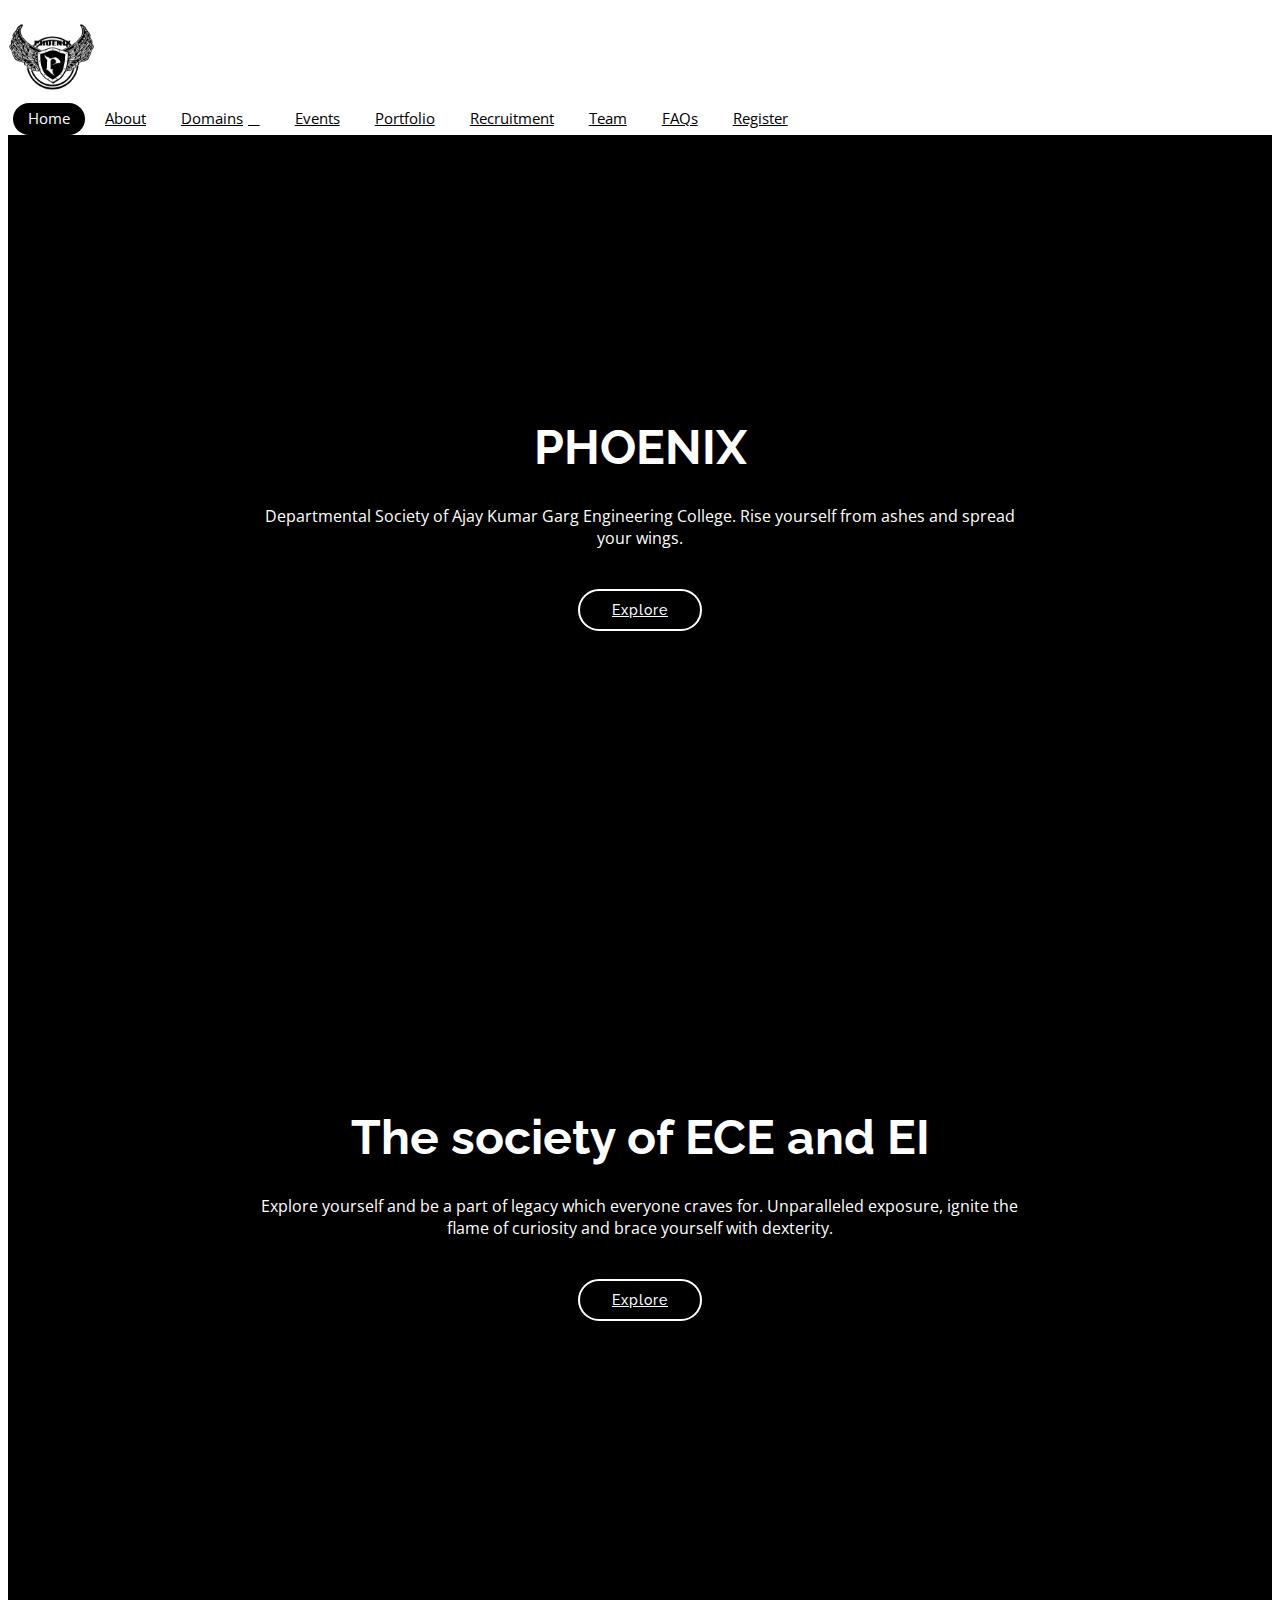
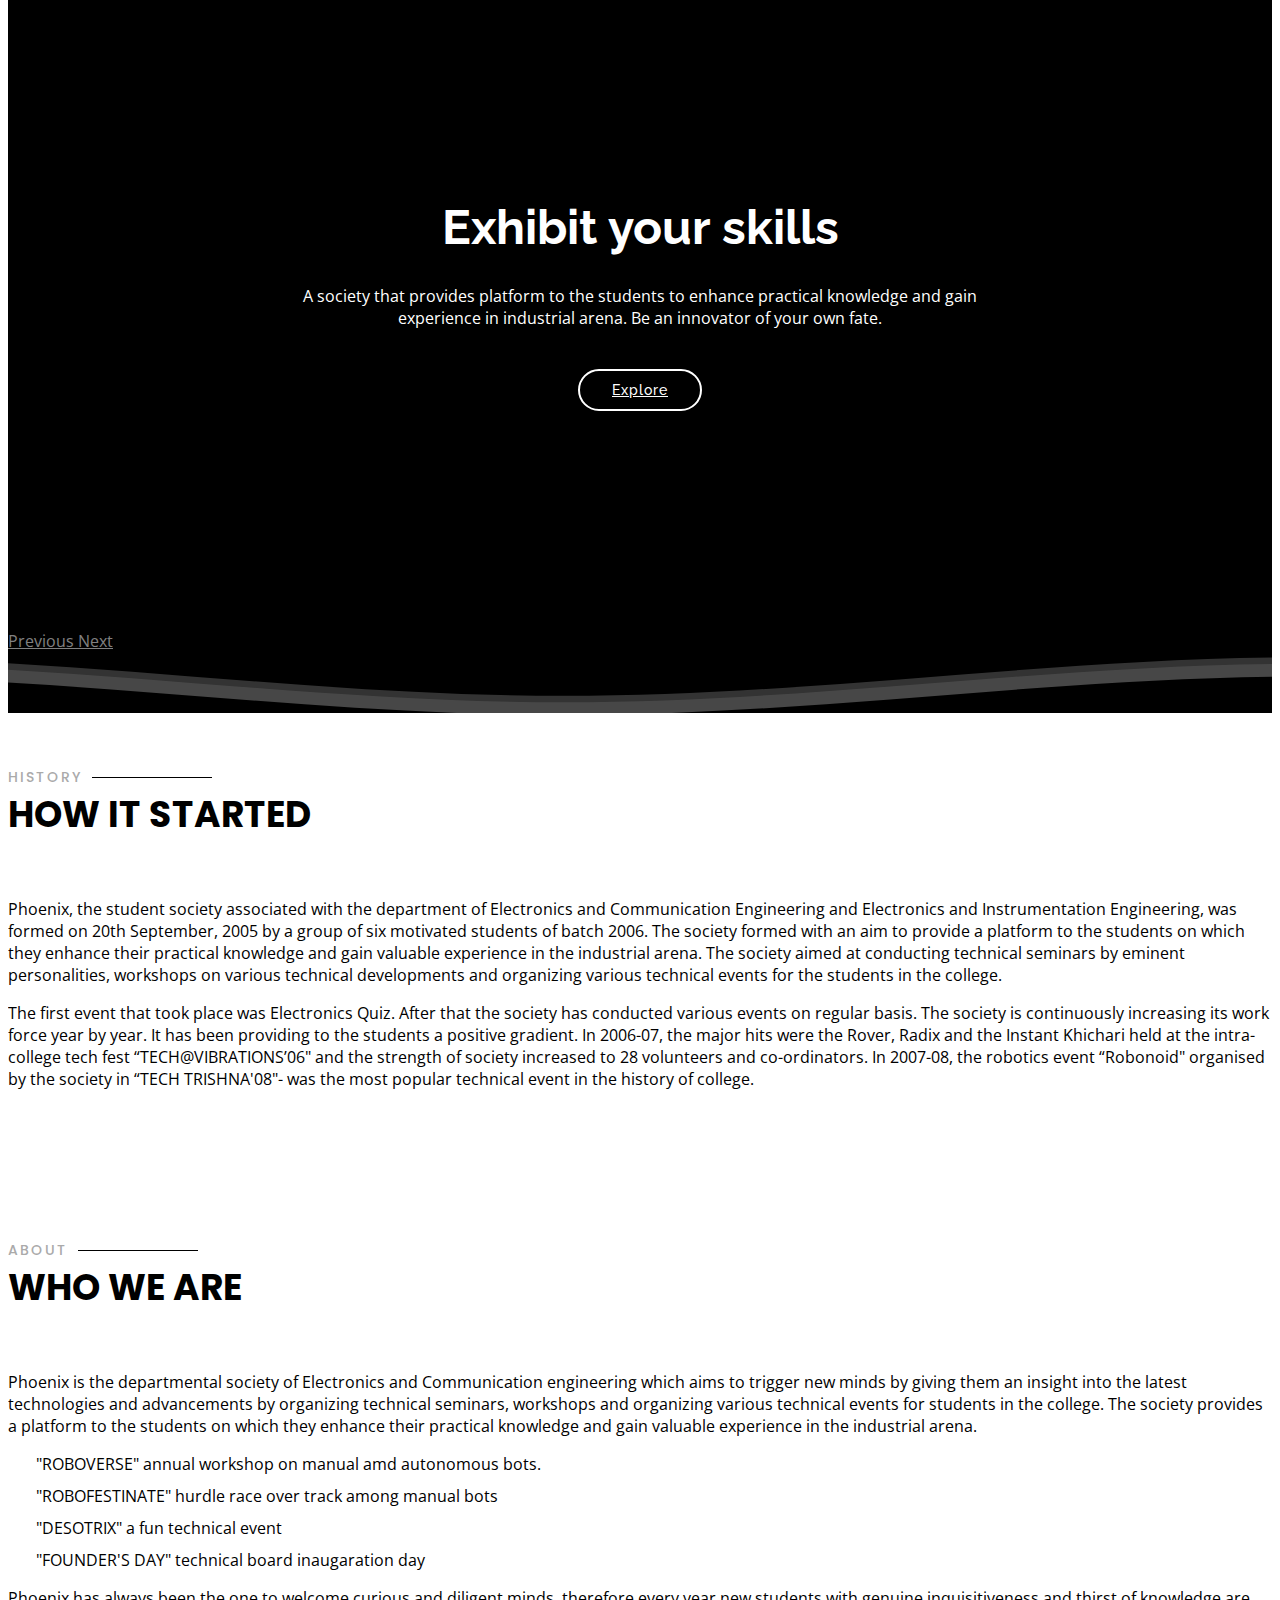
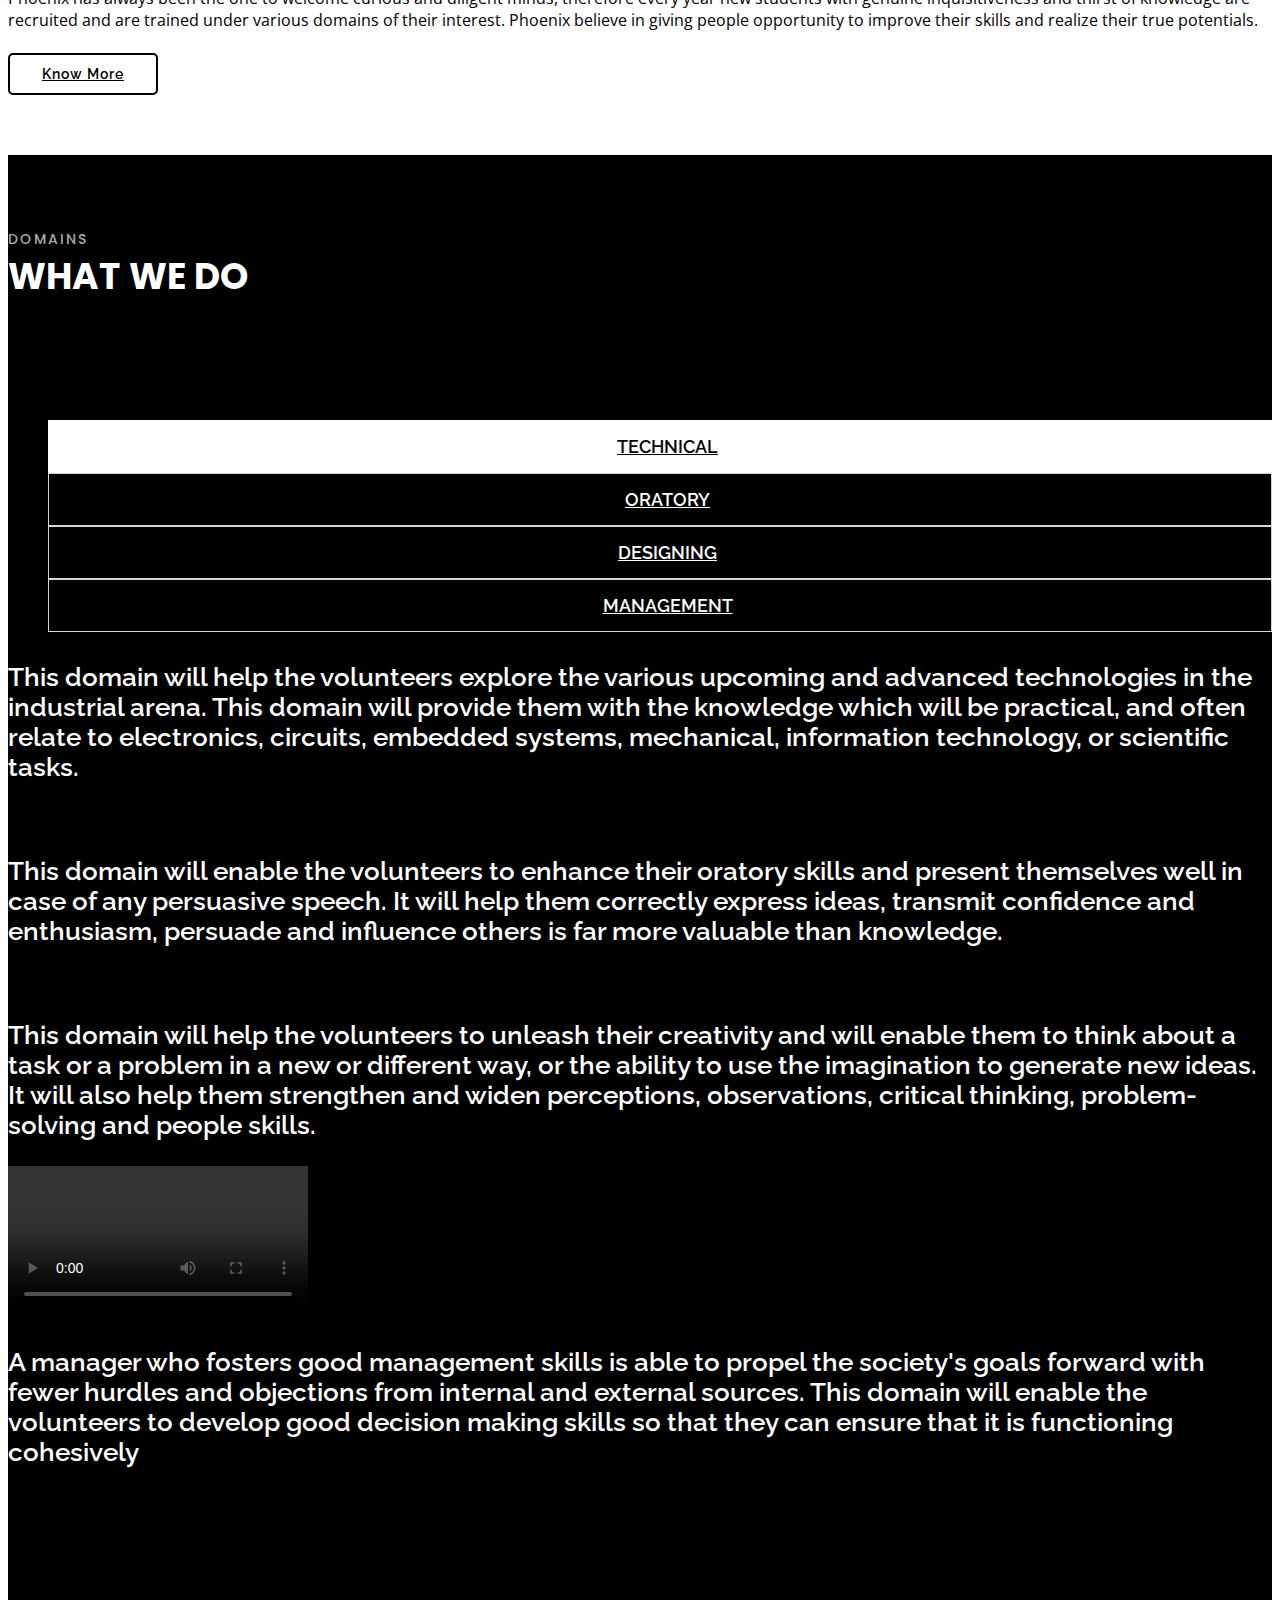
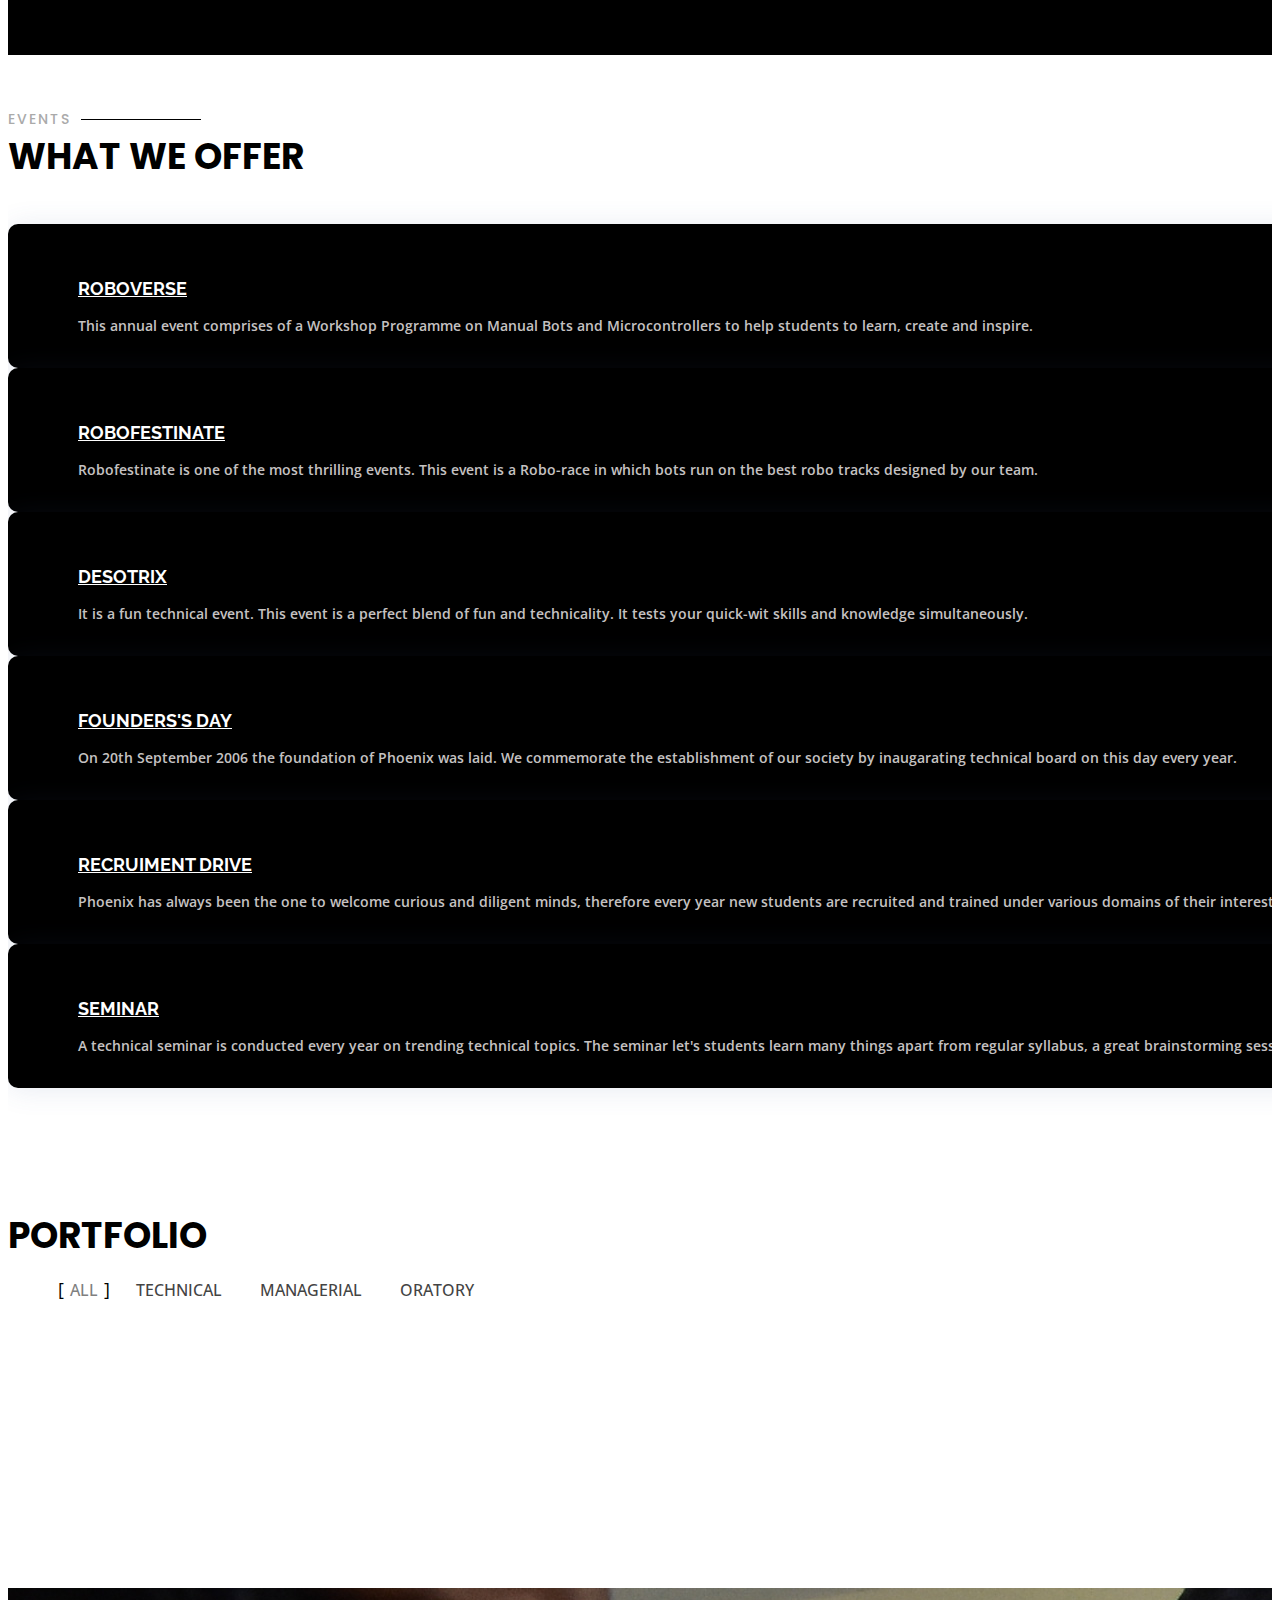
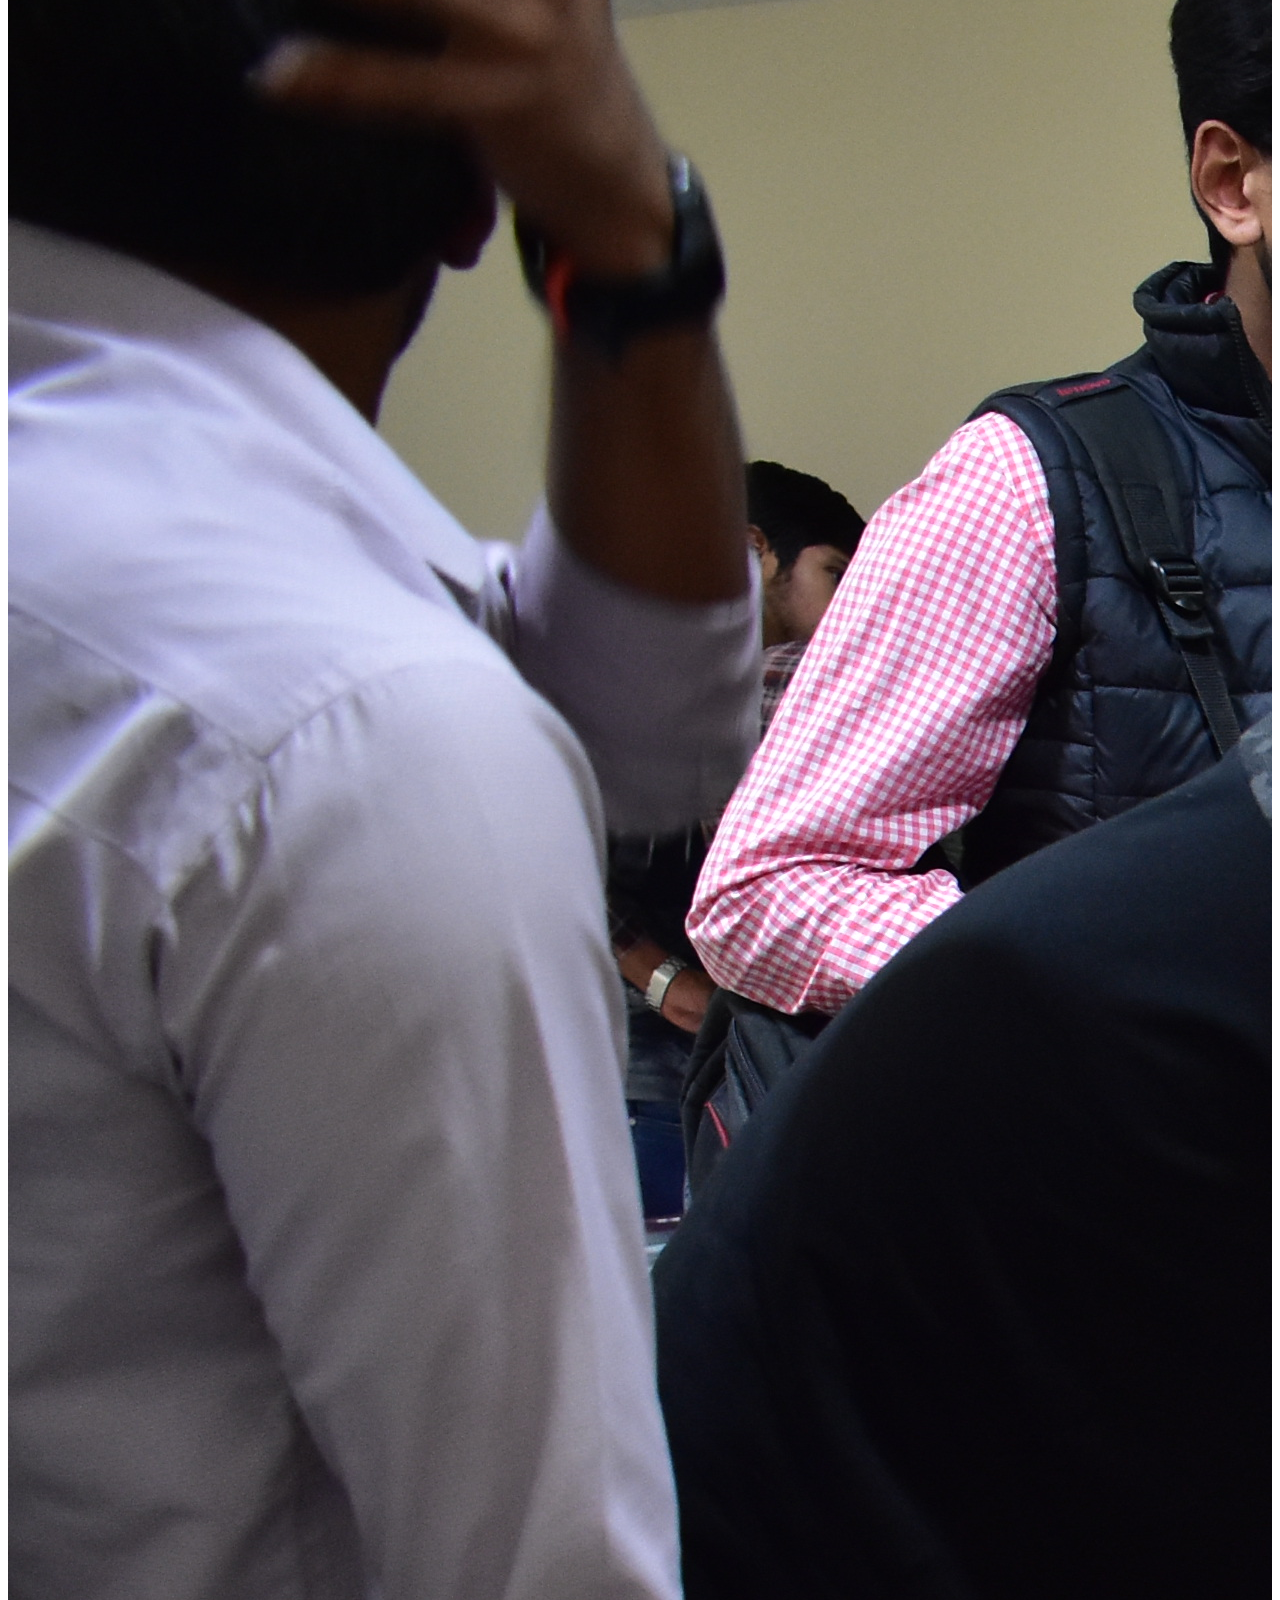
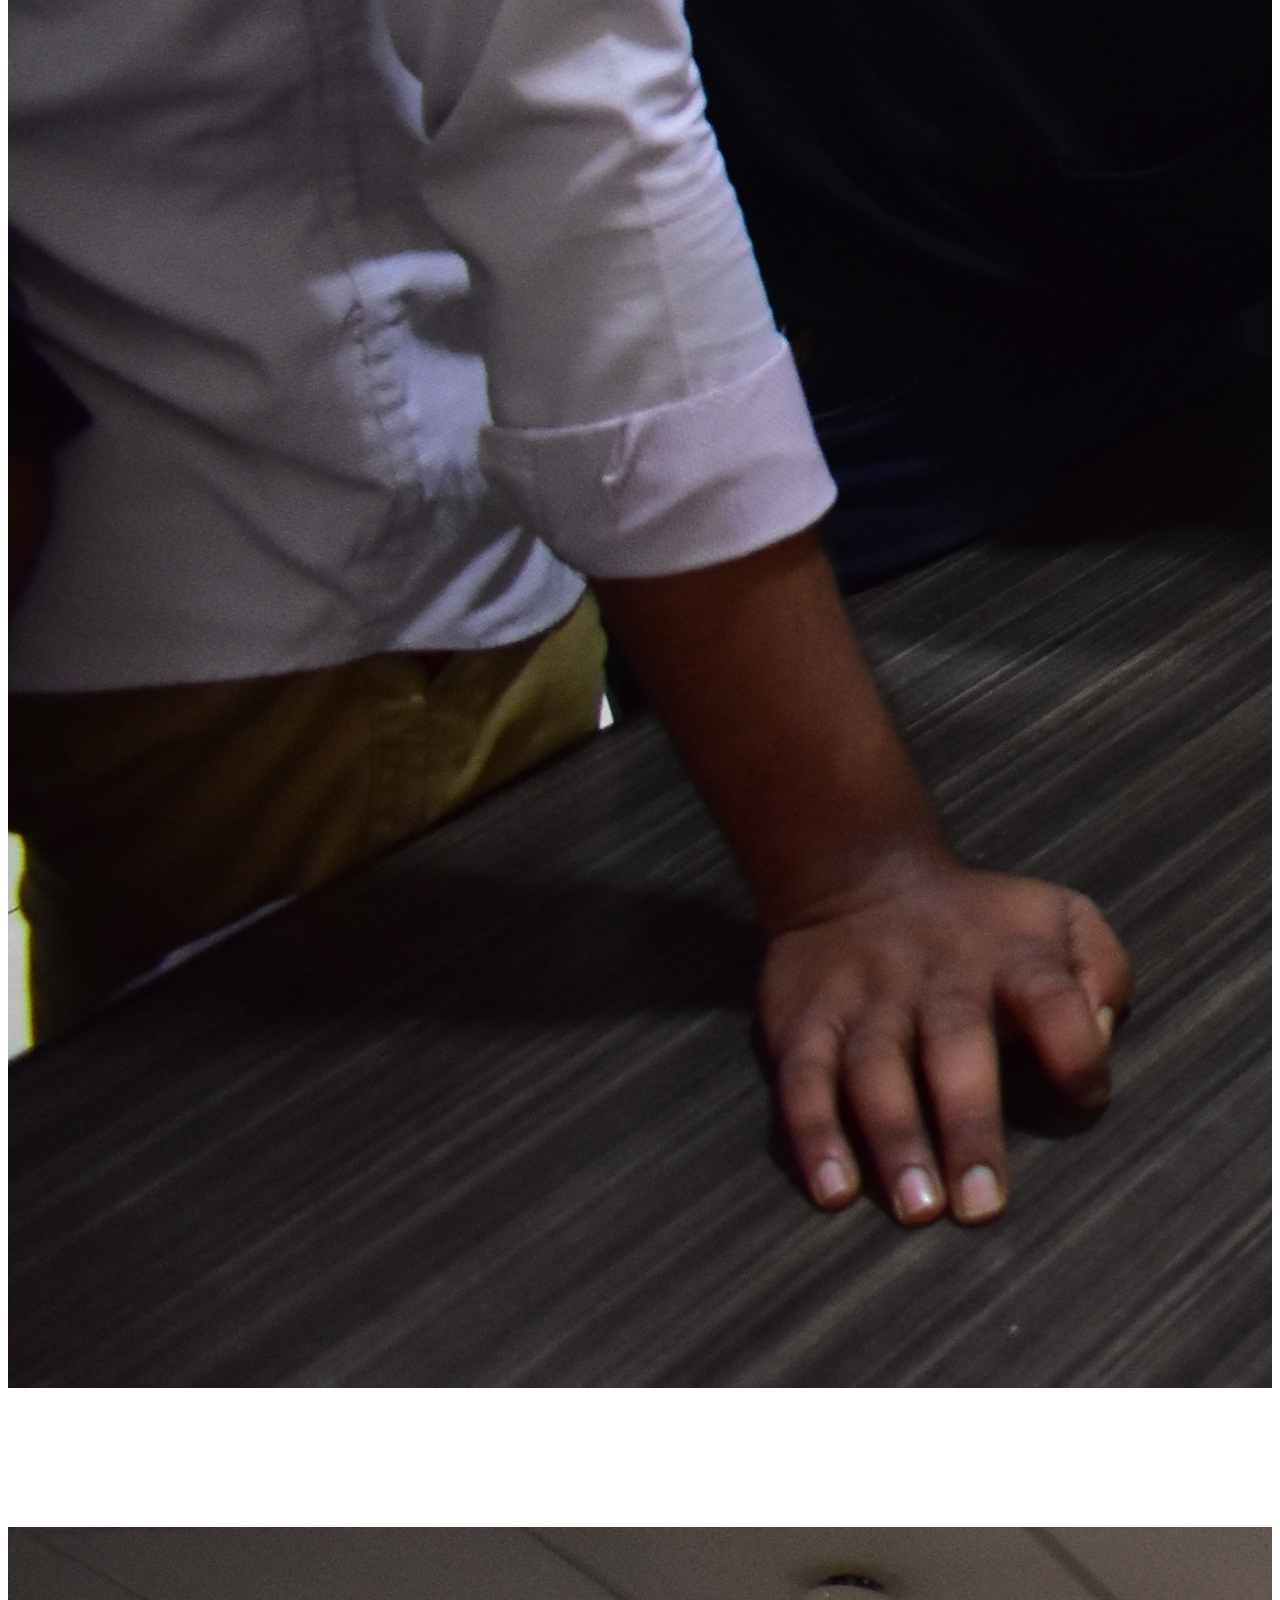
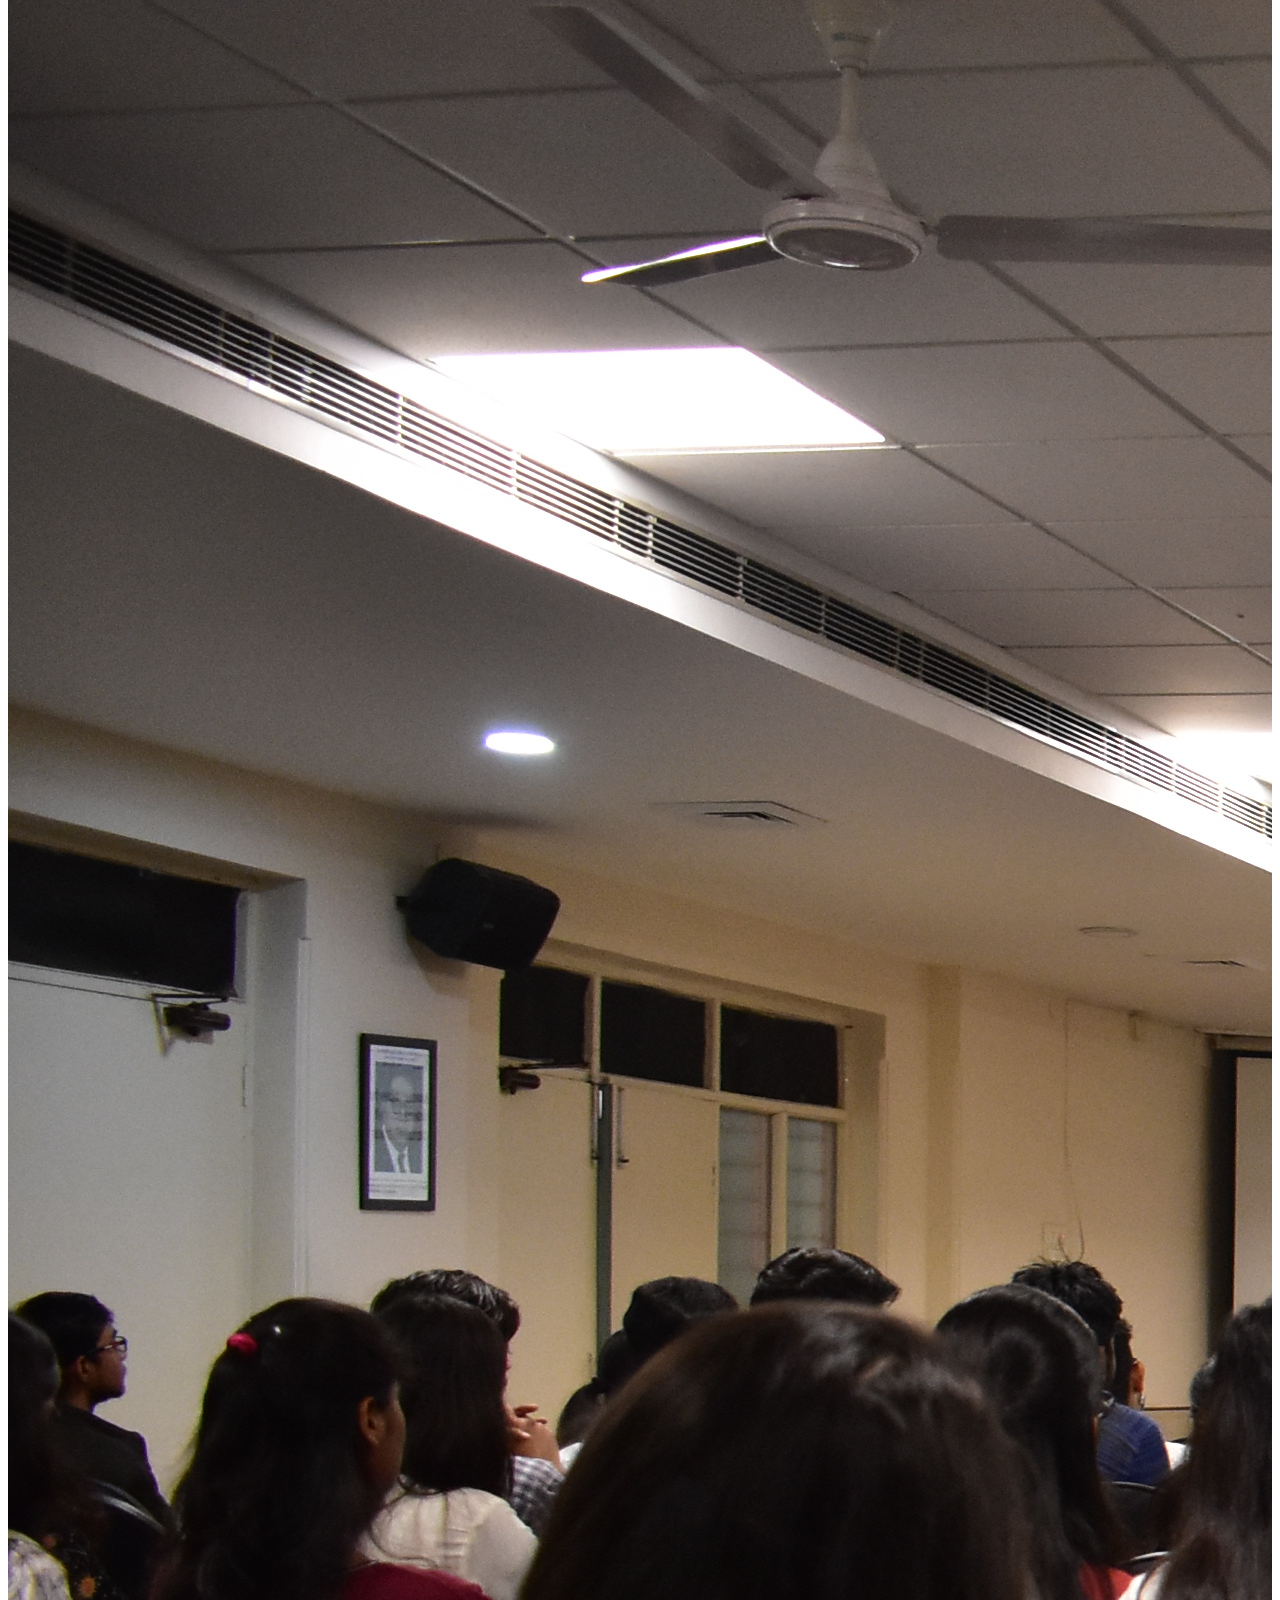
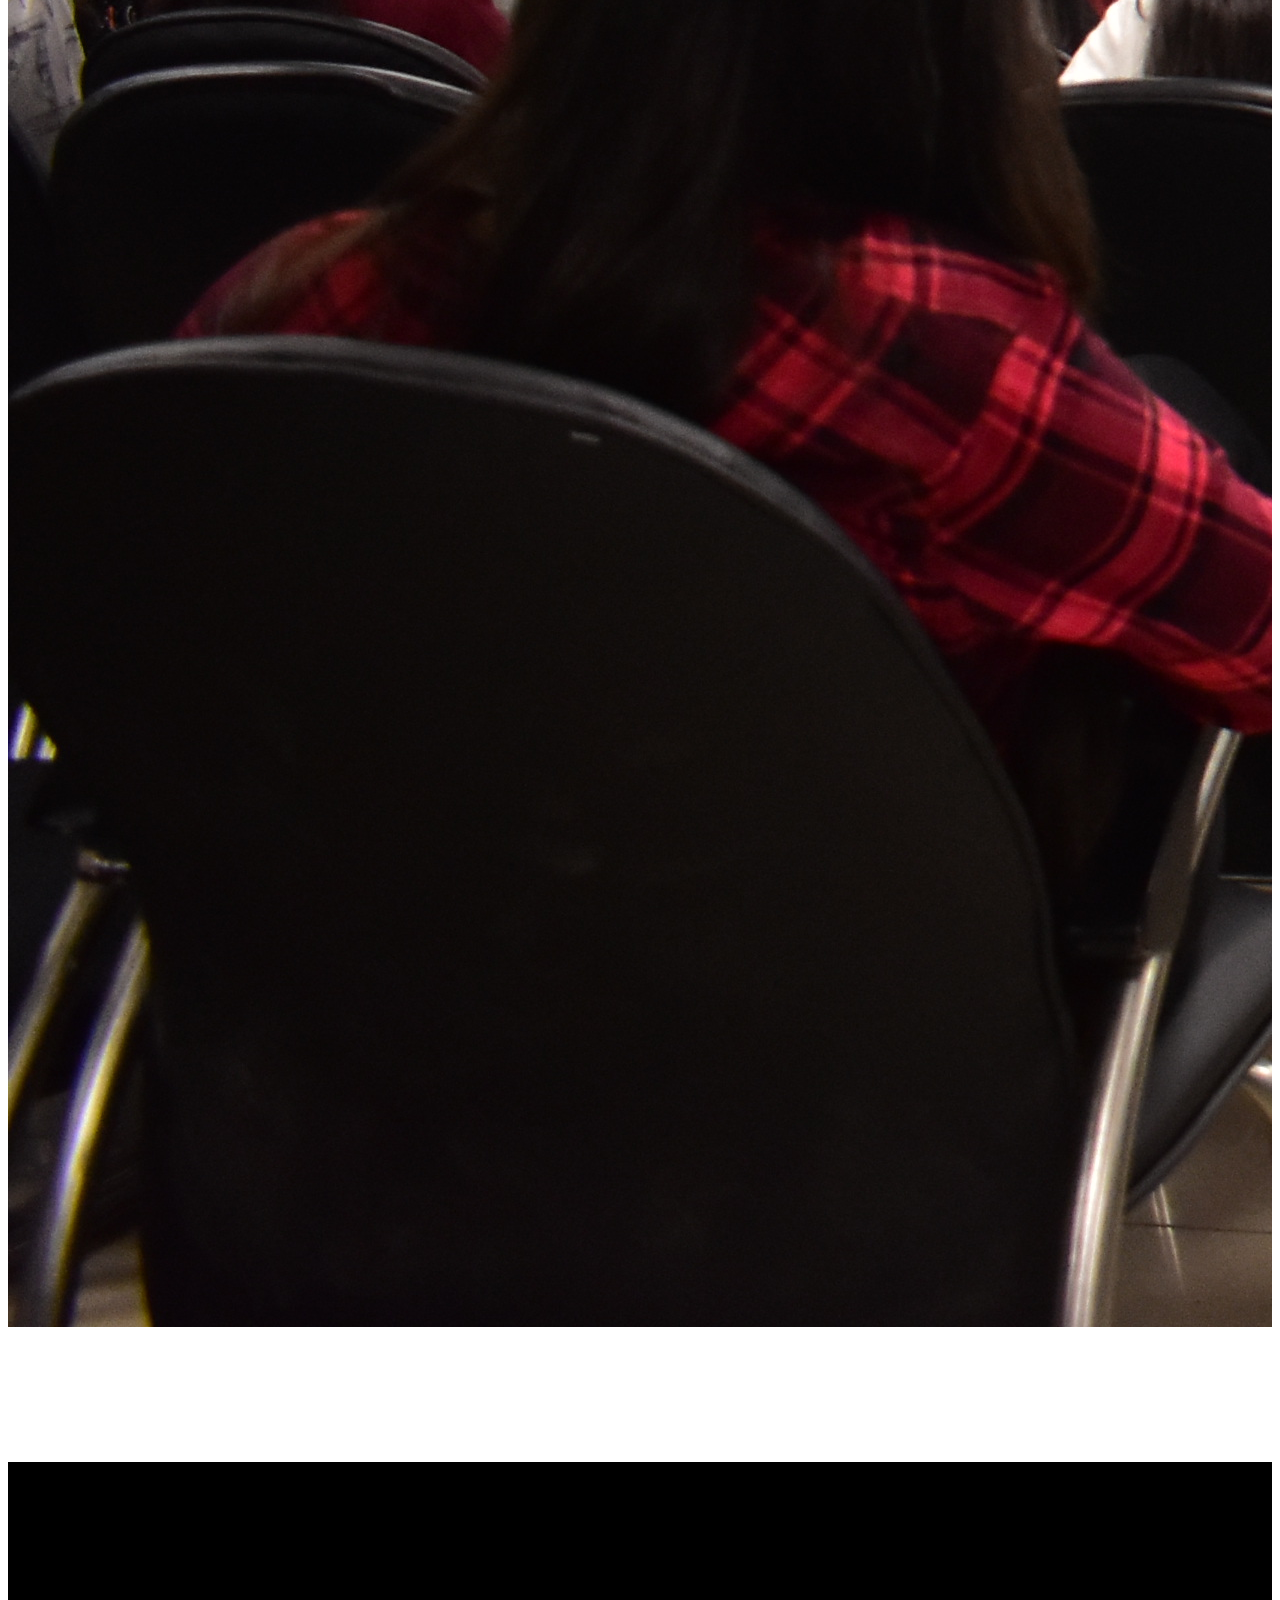
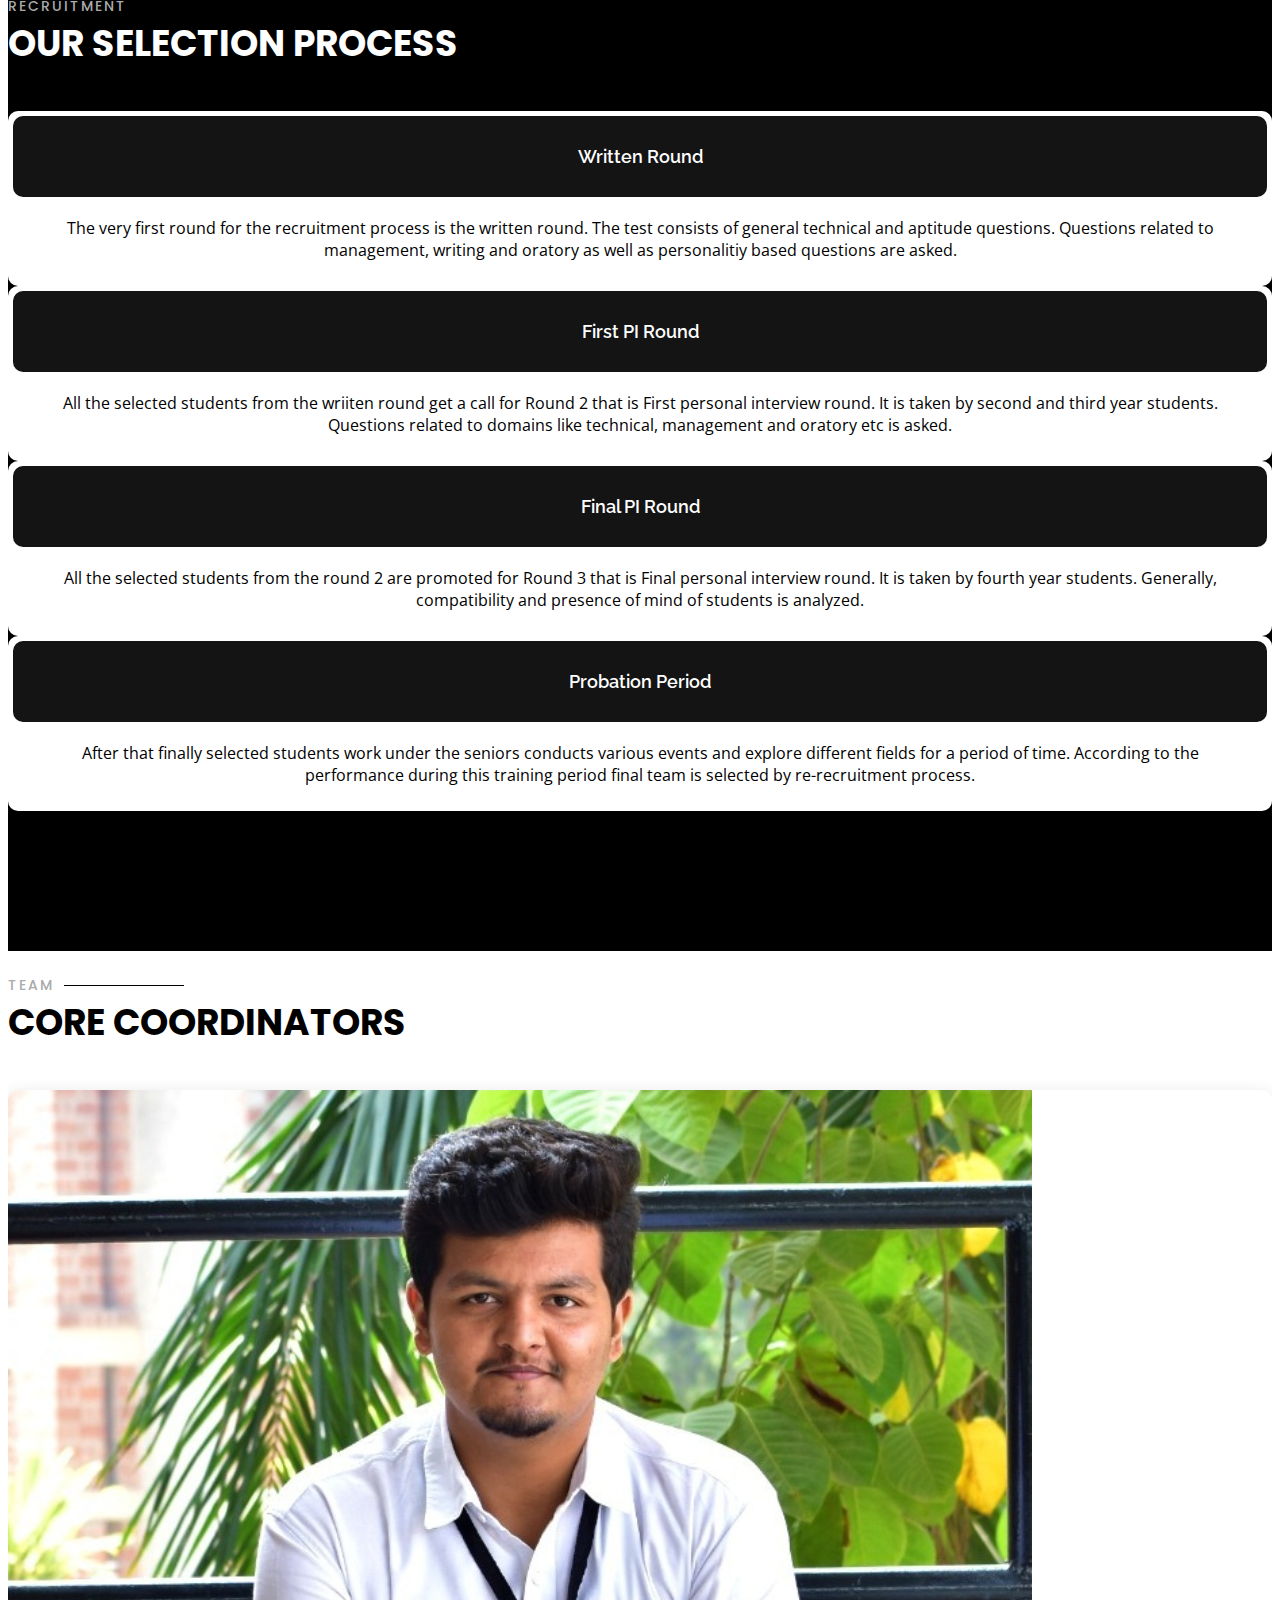
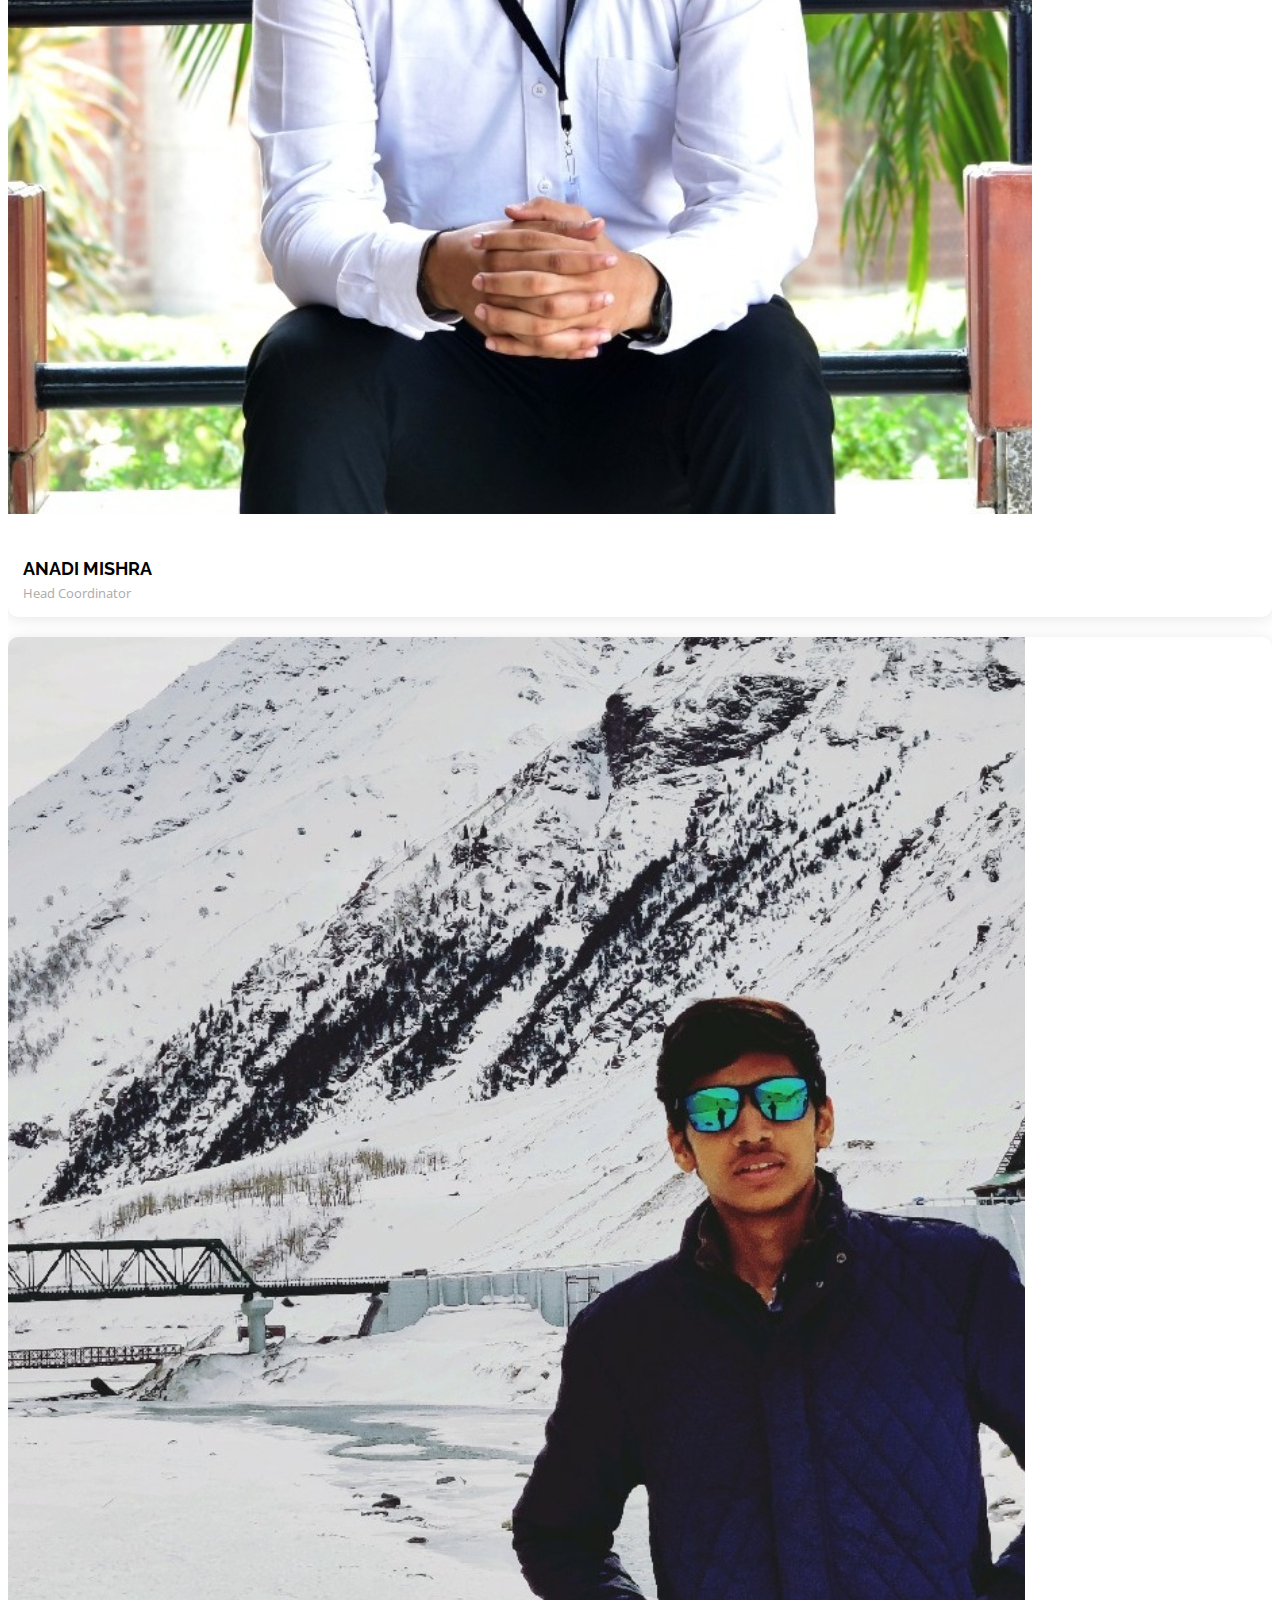
==== index.html @ b8bb4826 "form" ====
<!DOCTYPE html>
<html lang="en">

<head>
  <meta charset="utf-8">
  <meta content="width=device-width, initial-scale=1.0" name="viewport">

  <title>Phoenix</title>
  <meta content="" name="description">
  <meta content="" name="keywords">

  <!-- Favicons -->
  <link href="assets/img/phoenix black.png" rel="icon">
  

  <!-- Google Fonts -->
  <link href="https://fonts.googleapis.com/css?family=Open+Sans:300,300i,400,400i,600,600i,700,700i|Raleway:300,300i,400,400i,500,500i,600,600i,700,700i|Poppins:300,300i,400,400i,500,500i,600,600i,700,700i" rel="stylesheet">

  <!-- Vendor CSS Files -->
  <link href="assets/vendor/bootstrap/css/bootstrap.min.css" rel="stylesheet">
  <link href="assets/vendor/icofont/icofont.min.css" rel="stylesheet">
  <link href="assets/vendor/boxicons/css/boxicons.min.css" rel="stylesheet">
  <link href="assets/vendor/animate.css/animate.min.css" rel="stylesheet">
  <link href="assets/vendor/remixicon/remixicon.css" rel="stylesheet">
  <link href="assets/vendor/line-awesome/css/line-awesome.min.css" rel="stylesheet">
  <link href="assets/vendor/venobox/venobox.css" rel="stylesheet">
  <link href="assets/vendor/owl.carousel/assets/owl.carousel.min.css" rel="stylesheet">
  <link href="assets/vendor/aos/aos.css" rel="stylesheet">

  <!-- Template Main CSS File -->
  <link href="assets/css/style.css" rel="stylesheet">

</head>

<body>

  <!-- ======= Header ======= -->
  <header id="header" class="fixed-top d-flex align-items-center  header-transparent ">
    <div class="container d-flex align-items-center">
      
      <div class="logo mr-auto">
      
       
        
        <a href="index.html"><img src="assets/img/phoenix black.png" alt="" class="img-fluid"></a>
        
      </div>

      <div class="logo mr-auto">
      

        <!-- Uncomment below if you prefer to use an image logo -->
        
      </div>      

      <nav class="nav-menu d-none d-lg-block">
        
            <ul>
              <li class="active"><a href="index.html">Home</a></li>
              <li><a href="#about">About</a></li>
              <li class="drop-down"><a href="#domain">Domains</a>
                <ul>
                  <li><a href="#">Technical</a></li>
                  <li><a href="#">Oratory</a></li>
                  <li><a href="#">Creating and Designing</a></li>
                  <li><a href="#">Management</a></li>
                </ul>
              </li>
              <li><a href="#events">Events</a></li>
              <li><a href="#portfolio">Portfolio</a></li>
              <li><a href="#recruitment">Recruitment</a></li>
              <li><a href="#team">Team</a></li>
              <li><a href="#faq">FAQs</a></li>
              <li><a href="#register">Register</a></li>
    
            </ul>
<!-- .nav-menu -->

    </div>
  </header><!-- End Header -->

  <!-- ======= Hero Section ======= -->
  <section id="hero" class="d-flex flex-column justify-content-end align-items-center">
    <div id="heroCarousel" class="container carousel carousel-fade" data-ride="carousel">

      <!-- Slide 1 -->
      <div class="carousel-item active">
        <div class="carousel-container">
          <h2 class="animate__animated animate__fadeInDown">PHOENIX</h2>
          <p class="animate__animated fanimate__adeInUp">Departmental Society of Ajay Kumar Garg Engineering College. Rise yourself from ashes and spread your wings. </p>
          <a href="#about" class="btn-get-started animate__animated animate__fadeInUp scrollto">Explore</a>
        </div>
      </div>

      <!-- Slide 2 -->
      <div class="carousel-item">
        <div class="carousel-container">
          <h2 class="animate__animated animate__fadeInDown">The society of ECE and EI</h2>
          <p class="animate__animated animate__fadeInUp">Explore yourself and be a part of legacy which everyone craves for. Unparalleled exposure, ignite the flame of curiosity and brace yourself with dexterity.</p>
          <a href="#about" class="btn-get-started animate__animated animate__fadeInUp scrollto">Explore</a>
        </div>
      </div>

      <!-- Slide 3 -->
      <div class="carousel-item">
        <div class="carousel-container">
          <h2 class="animate__animated animate__fadeInDown">Exhibit your skills</h2>
          <p class="animate__animated animate__fadeInUp">A society that provides platform to the students to enhance practical knowledge and gain experience in industrial arena. Be an innovator of your own fate.</p>
          <a href="#about" class="btn-get-started animate__animated animate__fadeInUp scrollto">Explore</a>
        </div>
      </div>

      <a class="carousel-control-prev" href="#heroCarousel" role="button" data-slide="prev">
        <span class="carousel-control-prev-icon bx bx-chevron-left" aria-hidden="true"></span>
        <span class="sr-only">Previous</span>
      </a>

      <a class="carousel-control-next" href="#heroCarousel" role="button" data-slide="next">
        <span class="carousel-control-next-icon bx bx-chevron-right" aria-hidden="true"></span>
        <span class="sr-only">Next</span>
      </a>

    </div>

    <svg class="hero-waves" xmlns="http://www.w3.org/2000/svg" xmlns:xlink="http://www.w3.org/1999/xlink" viewBox="0 24 150 28 " preserveAspectRatio="none">
      <defs>
        <path id="wave-path" d="M-160 44c30 0 58-18 88-18s 58 18 88 18 58-18 88-18 58 18 88 18 v44h-352z">
      </defs>
      <g class="wave1">
        <use xlink:href="#wave-path" x="50" y="3" fill="rgba(255,255,255, .1)">
      </g>
      <g class="wave2">
        <use xlink:href="#wave-path" x="50" y="0" fill="rgba(255,255,255, .2)">
      </g>
      <g class="wave3">
        <use xlink:href="#wave-path" x="50" y="9" fill="#000">
      </g>
    </svg>

  </section><!-- End Hero -->

  <main id="main">

  <!--History Section-->
    <section id="history" class="history">
      <div class="container">

        <div class="section-title" data-aos="zoom-out">
          <h2>HISTORY</h2>
          <p>How it started</p>
        </div>

        <div class="row content" data-aos="fade-up">
          <div class="col-lg-6">
            <p>
              Phoenix, the student society associated with the department of Electronics and Communication Engineering and Electronics and Instrumentation Engineering, was formed on 20th September, 2005 by a group of six motivated students of batch 2006.
               The society formed with an aim to provide a platform to the students on which they enhance their practical knowledge and gain valuable experience in the industrial arena. The society aimed at conducting technical seminars by eminent personalities, workshops on various technical developments and organizing various technical events for the students in the college.
            </p>
           
          </div>
          <div class="col-lg-6 pt-4 pt-lg-0">
            <p>
              The first event that took place was Electronics Quiz. After that the society has conducted various events on regular basis. The society is continuously increasing its work force year by year.
               It has been providing to the students a positive gradient.
              In 2006-07, the major hits were the Rover, Radix and the Instant Khichari held at the intra-college tech fest “TECH@VIBRATIONS’06" and the strength of society increased to 28 volunteers and co-ordinators. 
              In 2007-08, the robotics event “Robonoid" organised by the society in “TECH TRISHNA'08"- was the most popular technical event in the history of college.
            </p>
          </div>
        </div>

      </div>
    </section><!-- End History Section -->





    <!-- ======= About Section ======= -->
    <section id="about" class="about">
      <div class="container">

        <div class="section-title" data-aos="zoom-out">
          <h2>ABOUT</h2>
          <p>Who we are</p>
        </div>

        <div class="row content" data-aos="fade-up">
          <div class="col-lg-6">
            <p>
              Phoenix is the departmental society of Electronics and Communication engineering which aims to trigger new minds by giving them an insight into the latest technologies and advancements
               by organizing technical seminars, workshops and organizing various technical events for students in the college.
               The society provides a platform to the students on which they enhance their practical knowledge and gain valuable experience in the industrial arena.
            </p>
            <ul>
              <li><i class="ri-check-double-line"></i>"ROBOVERSE" annual workshop on manual amd autonomous bots.</li>
              <li><i class="ri-check-double-line"></i> "ROBOFESTINATE" hurdle race over track among manual bots</li>
              <li><i class="ri-check-double-line"></i> "DESOTRIX" a fun technical event </li>
              <li><i class="ri-check-double-line"></i> "FOUNDER'S DAY" technical board inaugaration day</li>
            </ul>
          </div>
          <div class="col-lg-6 pt-4 pt-lg-0">
            <p>
              Phoenix has always been the one to welcome curious and diligent minds, therefore every year new students with genuine inquisitiveness and thirst of knowledge are recruited and are trained under various domains of their interest. 
              Phoenix believe in giving people opportunity to improve their skills and realize their true potentials.
            </p>
            <a href="#portfolio" class="btn-learn-more animate__animated animate__fadeInUp scrollto">Know More</a>
            
          </div>
        </div>

      </div>
    </section><!-- End About Section -->



    <!-- ======= Cta Section ======= -->
    <section id="cta" class="cta">
      <div class="container">
        <div class="section-title" data-aos="zoom-out">
          <h2>DOMAINS</h2>
          <p>What we do</p>
        </div>

        <div class="row" data-aos="zoom-out">
          
          <!--start domain section-->
        <section id="domain" class="domain">
          <div class="container">
    
            <ul class="nav nav-tabs row d-flex">
              <li class="nav-item col-3" data-aos="zoom-in">
                <a class="nav-link active show" data-toggle="tab" href="#tab-1">
                  <i class="ri-codepen-line"></i>
                  <h4 class="d-none d-lg-block">TECHNICAL</h4>
                </a>
              </li>
              <li class="nav-item col-3" data-aos="zoom-in" data-aos-delay="100">
                <a class="nav-link" data-toggle="tab" href="#tab-2">
                  <i class="ri-volume-up-line"></i>
                  <h4 class="d-none d-lg-block">ORATORY</h4>
                </a>
              </li>
              <li class="nav-item col-3" data-aos="zoom-in" data-aos-delay="200">
                <a class="nav-link" data-toggle="tab" href="#tab-3">
                  <i class="ri-artboard-line"></i>
                  <h4 class="d-none d-lg-block">DESIGNING</h4>
                </a>
              </li>
              <li class="nav-item col-3" data-aos="zoom-in" data-aos-delay="300">
                <a class="nav-link" data-toggle="tab" href="#tab-4">
                  <i class="ri-organization-chart"></i>
                  <h4  class="d-none d-lg-block">MANAGEMENT</h4>
                </a>
              </li>
            </ul>
    
            <div class="tab-content" data-aos="fade-up">
              <div class="tab-pane active show" id="tab-1">
                <div class="row">
                  <div class="col-lg-6 order-2 order-lg-1 mt-3 mt-lg-0">
                    <h3>This domain will help the volunteers explore the various upcoming and advanced technologies in the industrial arena.
                      This domain will provide them with the knowledge which will be practical, and often relate to electronics, circuits, embedded systems, mechanical, information technology, or scientific tasks. </h3>
                  
                  </div>
                  <div class="col-lg-6 order-1 order-lg-2 text-center">
                    <img src="assets/img/robofest1 - Copy.JPG" alt="" class="img-fluid">
                  </div>
                </div>
              </div>
              <div class="tab-pane" id="tab-2">
                <div class="row">
                  <div class="col-lg-6 order-2 order-lg-1 mt-3 mt-lg-0">
                    <h3>This domain will enable the volunteers to enhance their oratory skills and present themselves well in case of any persuasive speech. It will help them correctly express ideas, transmit confidence and enthusiasm, persuade and influence others is far more valuable than knowledge.
                    </h3>
                    
                  </div>
                  <div class="col-lg-6 order-1 order-lg-2 text-center">
                    <img src="assets/img/scrolls3 - Copy.JPG" alt="" class="img-fluid">
                  </div>
                </div>
              </div>
              <div class="tab-pane" id="tab-3">
                <div class="row">
                  <div class="col-lg-6 order-2 order-lg-1 mt-3 mt-lg-0">
                    <h3>This domain will help the volunteers to unleash their creativity and will enable them to think about a task or a problem in a new or different way, or the ability to use the imagination to generate new ideas. It will also help them strengthen and widen perceptions, observations, critical thinking, problem-solving and people skills.</h3>
                  
                  </div>
                  <div class="col-lg-6 order-1 order-lg-2 text-center">
                    <video src="assets/img/Logo.mp4" alt="" class="img-fluid" controls autoplay="true" loop>
                  </div>
                </div>
              </div>
              <div class="tab-pane" id="tab-4">
                <div class="row">
                  <div class="col-lg-6 order-2 order-lg-1 mt-3 mt-lg-0">
                    <h3>A manager who fosters good management skills is able to propel the society's goals forward with fewer hurdles and objections from internal and external sources. This domain will enable the volunteers to develop good decision making skills so that they can ensure that it is functioning cohesively</h3>
                    
                  </div>
                  <div class="col-lg-6 order-1 order-lg-2 text-center">
                    <img src="assets/img/Desotrix3.JPG" alt="" class="img-fluid">
                  </div>
                </div>
              </div>
            </div>
    
          </div>
        </section><!-- End Domains Section -->
        </div>

      </div>
    </section><!-- End Cta Section -->

    <!-- ======= Events Section ======= -->
    <section id="events" class="events">
      <div class="container">

        <div class="section-title" data-aos="zoom-out">
          <h2>Events</h2>
          <p>What we OFFER</p>
        </div>

        <div class="row">
          <div class="col-lg-4 col-md-6">
            <div class="icon-box" data-aos="zoom-in-left">
              <div class="icon"></div>
                
              <h4 class="title"><a href="">ROBOVERSE</a></h4>
              <p class="description">This annual event comprises of a Workshop Programme on Manual Bots and Microcontrollers to help students to learn, create and inspire.</p>
            </div>
          </div>
          <div class="col-lg-4 col-md-6 mt-5 mt-md-0">
            <div class="icon-box" data-aos="zoom-in-left" data-aos-delay="100">
             
              <h4 class="title"><a href="">ROBOFESTINATE</a></h4>
              <p class="description">Robofestinate is one of the most thrilling events. This event is a Robo-race in which bots run on the best robo tracks designed by our team. </p>
            </div>
          </div>

          <div class="col-lg-4 col-md-6 mt-5 mt-lg-0 ">
            <div class="icon-box" data-aos="zoom-in-left" data-aos-delay="200">
              
              <h4 class="title"><a href="">DESOTRIX</a></h4>
              <p class="description">It is a fun technical event. This event is a perfect blend of fun and technicality. It tests your quick-wit skills and knowledge simultaneously. </p>
            </div>
          </div>
          <div class="col-lg-4 col-md-6 mt-5">
            <div class="icon-box" data-aos="zoom-in-left" data-aos-delay="300">
              
              <h4 class="title"><a href="">FOUNDERS'S DAY</a></h4>
              <p class="description">On 20th September 2006 the foundation of Phoenix was laid. We commemorate the establishment of our society by inaugarating technical board on this day every year.</p>
            </div>
          </div>

          <div class="col-lg-4 col-md-6 mt-5">
            <div class="icon-box" data-aos="zoom-in-left" data-aos-delay="400">
              
              <h4 class="title"><a href="">RECRUIMENT DRIVE</a></h4>
              <p class="description">Phoenix has always been the one to welcome curious and diligent minds, therefore every year new students are recruited and trained under various domains of their interests.</p>
            </div>
          </div>
          <div class="col-lg-4 col-md-6 mt-5">
            <div class="icon-box" data-aos="zoom-in-left" data-aos-delay="500">
            
              <h4 class="title"><a href="">SEMINAR</a></h4>
              <p class="description">A technical seminar is conducted every year on trending technical topics. The seminar let's students learn many things apart from regular syllabus, a great brainstorming session.</p>
            </div>
          </div>
        </div>

      </div>
    </section><!-- End Services Section -->


       <!--  <div id="instafeed-container">
                  <script src="https://cdn.jsdelivr.net/gh/stevenschobert/instafeed.js@2.0.0rc1/src/instafeed.min.js"></script>
                   <script type="text/javascript">
                   var userFeed = new Instafeed({
                       get: 'user',
                       target: "instafeed-container",
                       resolution: 'low_resolution',
                       accessToken: 'IGQVJVMTFXU1RsRHhFdTlOdW85SkV4Xzh5NE94V1V5ZATgzeFU1UE00aDBuNkRkMlpQQmxiN2M1X2RyNUlvWjVNSFRNZAFMycFY0a1REa3pmLW5qbjREdmJrV2dzN0I5TXRBUGJSckpOSzJ5WUp1OGFEbQZDZD'
                       });
                      userFeed.run();
                    </script> 
            </div> -->

    <!-- ======= Portfolio Section ======= -->
    <section id="portfolio" class="portfolio">
      <div class="container">

        <div class="section-title" data-aos="zoom-out">

          <p>PORTFOLIO</p>

        <ul id="portfolio-flters" class="d-flex justify-content-end" data-aos="fade-up">
          <li data-filter="*" class="filter-active">All</li>
          <li data-filter=".filter-app">Technical</li>
          <li data-filter=".filter-card">Managerial</li>
          <li data-filter=".filter-web">Oratory</li>
        </ul>

        <div class="row portfolio-container" data-aos="fade-up">

          <div class="col-lg-4 col-md-6 portfolio-item filter-app">
            <div class="portfolio-img"><img src="assets/img/ROBOFEST.JPG" class="img-fluid" alt=""></div>
            <div class="portfolio-info">
              <h4>ROBOFESTINATE</h4>
              
              <a href="assets/img/ROBOFEST.JPG" data-gall="portfolioGallery" class="venobox preview-link" title="ROBOFESTINATE"><i class="bx bx-plus"></i></a>
              <!--<a href="portfolio-details.html" class="details-link" title="More Details"><i class="bx bx-link"></i></a> -->
            </div>
          </div>

          <div class="col-lg-4 col-md-6 portfolio-item filter-web">
            <div class="portfolio-img"><img src="assets/img/tt1.JPG" class="img-fluid" alt=""></div>
            <div class="portfolio-info">
              <h4>TABLE TENNIS</h4>
              
              <a href="assets/img/tt1.JPG" data-gall="portfolioGallery" class="venobox preview-link" title="TABLE TENNIS"><i class="bx bx-plus"></i></a>
              
            </div>
          </div>

          <div class="col-lg-4 col-md-6 portfolio-item filter-app">
            <div class="portfolio-img"><img src="assets/img/Founders1.JPG" class="img-fluid" alt=""></div>
            <div class="portfolio-info">
              <h4>FOUNDER'S DAY<h4>
              
              <a href="assets/img/Founders1.JPG" data-gall="portfolioGallery" class="venobox preview-link" title="FOUNDER'S DAY"><i class="bx bx-plus"></i></a>
            
            </div>
          </div>

          <div class="col-lg-4 col-md-6 portfolio-item filter-card">
            <div class="portfolio-img"><img src="assets/img/tt2.JPG" class="img-fluid" alt=""></div>
            <div class="portfolio-info">
              <h4>TABLE TENNIS</h4>
              
              <a href="assets/img/tt2.JPG" data-gall="portfolioGallery" class="venobox preview-link" title="TABLE TENNIS"><i class="bx bx-plus"></i></a>
              
            </div>
          </div>

          <div class="col-lg-4 col-md-6 portfolio-item filter-web">
            <div class="portfolio-img"><img src="assets/img/scrolls1 - Copy.JPG" class="img-fluid" alt=""></div>
            <div class="portfolio-info">
              <h4>SCROLLS</h4>
              
              <a href="assets/img/scrolls1 - Copy.JPG" data-gall="portfolioGallery" class="venobox preview-link" title="SCROLLS"><i class="bx bx-plus"></i></a>
            
            </div>
          </div>

          <div class="col-lg-4 col-md-6 portfolio-item filter-app">
            <div class="portfolio-img"><img src="assets/img/Roboverse1.JPG" class="img-fluid" alt=""></div>
            <div class="portfolio-info">
              <h4>ROBOVERSE</h4>
            
              <a href="assets/img/Roboverse1.JPG" data-gall="portfolioGallery" class="venobox preview-link" title="ROBOVERSE"><i class="bx bx-plus"></i></a>
            
            </div>
          </div>

          <div class="col-lg-4 col-md-6 portfolio-item filter-card">
            <div class="portfolio-img"><img src="assets/img/scrolls2 - Copy.JPG" class="img-fluid" alt=""></div>
            <div class="portfolio-info">
              <h4>SCROLLS</h4>
              
              <a href="assets/img/scrolls2 - Copy.JPG" data-gall="portfolioGallery" class="venobox preview-link" title="SCROLLS"><i class="bx bx-plus"></i></a>
            
            </div>
          </div>

          <div class="col-lg-4 col-md-6 portfolio-item filter-card">
            <div class="portfolio-img"><img src="assets/img/Desotrix3.JPG" class="img-fluid" alt=""></div>
            <div class="portfolio-info">
              <h4>DESOTRIX</h4>
              
              <a href="assets/img/Desotrix3.JPG" data-gall="portfolioGallery" class="venobox preview-link" title="DESOTRIX"><i class="bx bx-plus"></i></a>
            </div>
          </div>

          <div class="col-lg-4 col-md-6 portfolio-item filter-web">
            <div class="portfolio-img"><img src="assets/img/roboverse2.JPG" class="img-fluid" alt=""></div>
            <div class="portfolio-info">
              <h4>ROBOVERSE</h4>
              
              <a href="assets/img/roboverse2.JPG" data-gall="portfolioGallery" class="venobox preview-link" title="ROBOVERSE"><i class="bx bx-plus"></i></a>
              
            </div>
          </div>

        </div>
        
      </div>
    </div>
  </section> 


    <!-- ======= recruitment Section ======= -->

    <section id="cta" class="cta">
      <div class="container">
    <section id="recruitment" class="recruitment">
      <div class="container">

        <div class="section-title" data-aos="zoom-out">
          <h2>Recruitment</h2>
          <p>Our Selection Process</p>
        </div>

        <div class="row">

          <div class="col-lg-3 col-md-6">
            <div class="box" data-aos="zoom-in">
              <h3>Written Round</h3>
            The very first round for the recruitment process is the written round. The test consists of general technical and aptitude questions.
            Questions related to management, writing and oratory as well as personalitiy based questions are asked.
             
            </div>
          </div>

          <div class="col-lg-3 col-md-6 mt-4 mt-md-0">
            <div class="box " data-aos="zoom-in" data-aos-delay="100">
              <h3>First PI Round</h3>
              All the selected students from the wriiten round get a call for Round 2 that is
                First personal interview round. It is taken by second and third year students.
                Questions related to domains like technical, management and oratory etc is asked.
            </div>
          </div>

          <div class="col-lg-3 col-md-6 mt-4 mt-lg-0">
            <div class="box" data-aos="zoom-in" data-aos-delay="200">
              <h3>Final PI Round</h3>
              All the selected students from the round 2 are promoted for Round 3 that is
                Final personal interview round. It is taken by fourth year students.
                Generally, compatibility and presence of mind of students is analyzed.
            </div>
          </div>

          <div class="col-lg-3 col-md-6 mt-4 mt-lg-0">
            <div class="box" data-aos="zoom-in" data-aos-delay="300">
              <h3>Probation Period</h3>
               After that finally selected students work under the seniors conducts various events and explore different fields for a period of time.
               According to the performance during this training period final team is selected by re-recruitment process.  
            </div>
          </div>

        </div>

      </div>
    </section>
    </div>
    </section><!-- End Recruitment Section -->


    <!-- ======= Team Section ======= -->

    <section id="team" class="team">
      <div class="container">

        <div class="section-title" data-aos="zoom-out">
          <h2>Team</h2>
          <p>Core Coordinators</p>
        </div>

        <div class="row">

          <div class="col-lg-3 col-md-6 d-flex align-items-stretch">
            <div class="member" data-aos="fade-up">
              <div class="member-img">
                <img src="assets/img/team/ANADI-01.jpeg" class="img-fluid" alt="">
                <div class="social">
                  
                  <a href="https://www.facebook.com/anadi.mishra.756"><i class="icofont-facebook"></i></a>
                  <a href="https://www.instagram.com/imanadimishra/"><i class="icofont-instagram"></i></a>
                  <a href="https://www.linkedin.com/in/anadi223/"><i class="icofont-linkedin"></i></a>
                </div>
              </div>
              <div class="member-info">
                <h4>ANADI MISHRA</h4>
                <span>Head Coordinator</span>
              </div>
            </div>
          </div>

          <div class="col-lg-3 col-md-6 d-flex align-items-stretch">
            <div class="member" data-aos="fade-up" data-aos-delay="100">
              <div class="member-img">
                <img src="assets/img/team/GHANISHT-01.jpeg" class="img-fluid" alt="">
                <div class="social">
                  
                  <a href="https://www.facebook.com/ghanisht.kumar"><i class="icofont-facebook"></i></a>
                  <a href="https://www.instagram.com/ghaniisht/"><i class="icofont-instagram"></i></a>
                  <a href="https://www.linkedin.com/in/ghanisht-kumar-2a3155190/"><i class="icofont-linkedin"></i></a>
                </div>
              </div>
              <div class="member-info">
                <h4>GHANISHT</h4>
                <span>Technical Head</span>
              </div>
            </div>
          </div>

          <div class="col-lg-3 col-md-6 d-flex align-items-stretch">
            <div class="member" data-aos="fade-up" data-aos-delay="200">
              <div class="member-img">
                <img src="assets/img/team/prachee-01.jpeg" class="img-fluid" alt="">
                <div class="social">
               
                  <a href="https://www.facebook.com/ppg.2000"><i class="icofont-facebook"></i></a>
                  <a href="https://www.instagram.com/prachee.priya_gupta/"><i class="icofont-instagram"></i></a>
                  
                </div>
              </div>
              <div class="member-info">
                <h4>PRACHEE PRIYA GUPTA</h4>
              </div>
            </div>
          </div>

          <div class="col-lg-3 col-md-6 d-flex align-items-stretch">
            <div class="member" data-aos="fade-up" data-aos-delay="300">
              <div class="member-img">
                <img src="assets/img/team/SAKSHI-01.jpeg" class="img-fluid" alt="">
                <div class="social">
           

                  <a href="https://www.instagram.com/sakshi_dubey_._/"><i class="icofont-instagram"></i></a>
 
                </div>
              </div>
              <div class="member-info">
                <h4>SAKSHI DUBEY</h4>
                <span>Co-Head</span>
              </div>
            </div>
          </div>

        </div>


        <div class="row">
        
          <div class="col-lg-3 col-md-6 d-flex align-items-stretch">
            <div class="member" data-aos="fade-up">
              <div class="member-img">
                <img src="assets/img/team/SAURABH-01.jpeg" class="img-fluid" alt="">
                <div class="social">
                  <a href="https://www.facebook.com/saurabh.gupta.963434"><i class="icofont-facebook"></i></a>
                  <a href="https://www.instagram.com/saurabh_s_s_g/"><i class="icofont-instagram"></i></a>
                  
                  
                </div>
              </div>
              <div class="member-info">
                <h4>SAURABH GUPTA</h4>
              </div>
            </div>
          </div>

          <div class="col-lg-3 col-md-6 d-flex align-items-stretch">
            <div class="member" data-aos="fade-up">
              <div class="member-img">
                <img src="assets/img/team/SHASHANK-01.jpeg" class="img-fluid" alt="">
                <div class="social">
                  <a href="https://www.facebook.com/shashank.jha.140"><i class="icofont-facebook"></i></a>
                  <a href="https://www.instagram.com/shashank1120/"><i class="icofont-instagram"></i></a>
                  <a href="https://www.linkedin.com/in/shashank-jha-4091291a0/"><i class="icofont-linkedin"></i></a>
                  
                </div>
              </div>
              <div class="member-info">
                <h4>SHASHANK JHA</h4>
                <span>Event Head</span>
              </div>
            </div>
          </div>

          <div class="col-lg-3 col-md-6 d-flex align-items-stretch">
            <div class="member" data-aos="fade-up">
              <div class="member-img">
                <img src="assets/img/team/SHIVANGI-01.jpeg" class="img-fluid" alt="">
                <div class="social">
                  <a href="https://www.facebook.com/shivangi.kaushik.1426"><i class="icofont-facebook"></i></a>
                  <a href="https://www.instagram.com/shivangi5899/"><i class="icofont-instagram"></i></a>
                  <a href="https://www.linkedin.com/in/shivangi-kaushik-1525a3168/"><i class="icofont-linkedin"></i></a>
                  
                </div>
              </div>
              <div class="member-info">
                <h4>SHIVANGI KAUSHIK</h4>
              </div>
            </div>
          </div>

          <div class="col-lg-3 col-md-6 d-flex align-items-stretch">
            <div class="member" data-aos="fade-up" data-aos-delay="100">
              <div class="member-img">
                <img src="assets/img/team/SHREYA-01.jpeg" class="img-fluid" alt="">
                <div class="social">
                  <a href="https://www.facebook.com/shreya.srivastav.773776"><i class="icofont-facebook"></i></a>
                  <a href="https://www.instagram.com/shreya_rb_/"><i class="icofont-instagram"></i></a>
                  <a href="https://www.linkedin.com/in/shreya-srivastav-3a1b2a166/"><i class="icofont-linkedin"></i></a>
                  
                </div>
              </div>
              <div class="member-info">
                <h4>SHREYA  SRIVASTAV</h4>
              </div>
            </div>
          </div>


        </div>
<div class="row">
        <div class="col-lg-3 col-md-6 d-flex align-items-stretch">
          <div class="member" data-aos="fade-up" data-aos-delay="200">
            <div class="member-img">
              <img src="assets/img/team/SHUBHANGI-01.jpeg" class="img-fluid" alt="">
              <div class="social">
           
                <a href="https://www.facebook.com/shubhangi.agarwal.528"><i class="icofont-facebook"></i></a>
                <a href="https://www.instagram.com/_shubhangi_19/"><i class="icofont-instagram"></i></a>
                <a href="https://www.linkedin.com/in/shubhangi-agarwal-9aa6371bb/"><i class="icofont-linkedin"></i></a>
              </div>
            </div>
            <div class="member-info">
              <h4>SHUBHANGI AGARWAL</h4>
            </div>
          </div>
        </div>

        <div class="col-lg-3 col-md-6 d-flex align-items-stretch">
          <div class="member" data-aos="fade-up" data-aos-delay="300">
            <div class="member-img">
              <img src="assets/img/team/VISHAL-01.jpeg" class="img-fluid" alt="">
              <div class="social">
              
                <a href="https://www.facebook.com/profile.php?id=100023341987264"><i class="icofont-facebook"></i></a>

                <a href="https://www.linkedin.com/in/vishal-verma-3939b2145/"><i class="icofont-linkedin"></i></a>
              </div>
            </div>
            <div class="member-info">
              <h4>VISHAL VERMA</h4>
            </div>
          </div>
        </div>
      </div>




        

      </div>
    </section>



    <section id="team" class="team">
      <div class="container">

        <div class="section-title" data-aos="zoom-out">
          <h2>Team</h2>
          <p>Coordinators</p>
        </div>

        <div class="row">

          <div class="col-lg-3 col-md-6 d-flex align-items-stretch">
            <div class="member" data-aos="fade-up">
              <div class="member-img">
                <img src="assets/img/team/ajay1.jpeg" class="img-fluid" alt="">
                <div class="social">
                  
                  <a href="https://www.facebook.com/profile.php?id=100003155594851"><i class="icofont-facebook"></i></a>
                  <a href="https://www.instagram.com/a.j.a.y_y.a.d.a.v_/"><i class="icofont-instagram"></i></a>
                  <a href="https://www.linkedin.com/in/ajay-yadav-935341212/"><i class="icofont-linkedin"></i></a>
                </div>
              </div>
              <div class="member-info">
                <h4>AJAY YADAV</h4>
              </div>
            </div>
          </div>

          <div class="col-lg-3 col-md-6 d-flex align-items-stretch">
            <div class="member" data-aos="fade-up" data-aos-delay="100">
              <div class="member-img">
                <img src="assets/img/team/aman.jpeg" class="img-fluid" alt="">
                <div class="social">
                  
                  <a href="https://www.facebook.com/amanv098765"><i class="icofont-facebook"></i></a>
                  <a href="https://www.instagram.com/_amanverma09_/"><i class="icofont-instagram"></i></a>
               
                </div>
              </div>
              <div class="member-info">
                <h4>AMAN VERMA</h4>
              </div>
            </div>
          </div>

          <div class="col-lg-3 col-md-6 d-flex align-items-stretch">
            <div class="member" data-aos="fade-up" data-aos-delay="200">
              <div class="member-img">
                <img src="assets/img/team/anshika.jpeg" class="img-fluid" alt="">
                <div class="social">
               
                  <a href="https://www.facebook.com/anshika.tripathi.1"><i class="icofont-facebook"></i></a>
                  <a href="https://www.instagram.com/_tripathi_anshika_/"><i class="icofont-instagram"></i></a>
                  <a href="https://www.linkedin.com/in/anshika-tripathi-a839691a3/"><i class="icofont-linkedin"></i></a>
                </div>
              </div>
              <div class="member-info">
                <h4>ANSHIKA TRIPATHI</h4>
              </div>
            </div>
          </div>

          <div class="col-lg-3 col-md-6 d-flex align-items-stretch">
            <div class="member" data-aos="fade-up" data-aos-delay="300">
              <div class="member-img">
                <img src="assets/img/team/anushka.jpeg" class="img-fluid" alt="">
                <div class="social">
           
                  <a href="https://www.facebook.com/anushka.bajpai.184"><i class="icofont-facebook"></i></a>
                  <a href="https://www.instagram.com/_anushka08_/"><i class="icofont-instagram"></i></a>
                  <a href="https://www.linkedin.com/in/anushka-bajpai-6b4a41196/"><i class="icofont-linkedin"></i></a>
                </div>
              </div>
              <div class="member-info">
                <h4>ANUSHKA BAJPAI</h4>
              </div>
            </div>
          </div>

        </div>


        <div class="row">

          <div class="col-lg-3 col-md-6 d-flex align-items-stretch">
            <div class="member" data-aos="fade-up">
              <div class="member-img">
                <img src="assets/img/team/apoorva.jpeg" class="img-fluid" alt="">
                <div class="social">
                  <a href="https://www.facebook.com/apoorva.muskan.3"><i class="icofont-facebook"></i></a>
                  <a href="https://www.instagram.com/apoorva_muskan/"><i class="icofont-instagram"></i></a>
                  <a href="https://www.linkedin.com/in/apoorva-muskan-4269321b4/"><i class="icofont-linkedin"></i></a>
                  
                </div>
              </div>
              <div class="member-info">
                <h4>APOORVA MUSKAN</h4>
              </div>
            </div>
          </div>

          <div class="col-lg-3 col-md-6 d-flex align-items-stretch">
            <div class="member" data-aos="fade-up" data-aos-delay="100">
              <div class="member-img">
                <img src="assets/img/team/aradhya.jpeg" class="img-fluid" alt="">
                <div class="social">
                  <a href="https://www.facebook.com/aradhya.jain.397"><i class="icofont-facebook"></i></a>
                  <a href="https://www.instagram.com/aradhya.aj/"><i class="icofont-instagram"></i></a>
                  <a href="https://www.linkedin.com/in/aradhya-jain-526ba717a/"><i class="icofont-linkedin"></i></a>
                  
                </div>
              </div>
              <div class="member-info">
                <h4>ARADHYA JAIN</h4>
              </div>
            </div>
          </div>

          <div class="col-lg-3 col-md-6 d-flex align-items-stretch">
            <div class="member" data-aos="fade-up" data-aos-delay="200">
              <div class="member-img">
                <img src="assets/img/team/aviral.jpeg" class="img-fluid" alt="">
                <div class="social">
             
                  <a href="https://www.facebook.com/aviral.goel.790"><i class="icofont-facebook"></i></a>
                  <a href="https://www.instagram.com/aviralgoel88/"><i class="icofont-instagram"></i></a>
                  <a href="https://www.linkedin.com/in/aviral-goel-2b789919a/"><i class="icofont-linkedin"></i></a>
                </div>
              </div>
              <div class="member-info">
                <h4>AVIRAL GOEL</h4>
              </div>
            </div>
          </div>

          <div class="col-lg-3 col-md-6 d-flex align-items-stretch">
            <div class="member" data-aos="fade-up" data-aos-delay="300">
              <div class="member-img">
                <img src="assets/img/team/hema.jpeg" class="img-fluid" alt="">
                <div class="social">
                
                  <a href="https://www.facebook.com/profile.php?id=100023341987264"><i class="icofont-facebook"></i></a>
                  <a href="https://www.instagram.com/__hema_pandey__/"><i class="icofont-instagram"></i></a>
                  <a href="https://www.linkedin.com/in/hema-pandey1499/"><i class="icofont-linkedin"></i></a>
                </div>
              </div>
              <div class="member-info">
                <h4>HEMA PANDEY</h4>
              </div>
            </div>
          </div>

        </div>




        <div class="row">

          <div class="col-lg-3 col-md-6 d-flex align-items-stretch">
            <div class="member" data-aos="fade-up">
              <div class="member-img">
                <img src="assets/img/team/mudit.jpeg" class="img-fluid" alt="">
                <div class="social">
          
                  <a href="https://www.facebook.com/monu.singhr.7/"><i class="icofont-facebook"></i></a>
                  <a href="https://www.instagram.com/muditsinghr_09/"><i class="icofont-instagram"></i></a>
                  <a href="https://www.linkedin.com/in/adrenaline09/"><i class="icofont-linkedin"></i></a>
                </div>
              </div>
              <div class="member-info">
                <h4>MUDIT SINGH</h4>
            </div>
          </div>
          </div>

          <div class="col-lg-3 col-md-6 d-flex align-items-stretch">
            <div class="member" data-aos="fade-up" data-aos-delay="100">
              <div class="member-img">
                <img src="assets/img/team/palak.jpg" class="img-fluid" alt="">
                <div class="social">
             
                  <a href="https://www.facebook.com/palak.garg.735944"><i class="icofont-facebook"></i></a>
                  <a href="https://www.instagram.com/palak__garg__/"><i class="icofont-instagram"></i></a>
                  <a href="https://www.linkedin.com/in/palak-garg-b180b3192/"><i class="icofont-linkedin"></i></a>
                </div>
              </div>
              <div class="member-info">
                <h4>PALAK GARG</h4>
              </div>
            </div>
          </div>

          <div class="col-lg-3 col-md-6 d-flex align-items-stretch">
            <div class="member" data-aos="fade-up" data-aos-delay="200">
              <div class="member-img">
                <img src="assets/img/team/sakshi.jpeg" class="img-fluid" alt="">
                <div class="social">
          
                  <a href="https://www.instagram.com/sakshigarg99/"><i class="icofont-instagram"></i></a>
                  <a href="https://www.linkedin.com/in/sakshi-garg-b555211a1/"><i class="icofont-linkedin"></i></a>
                </div>
              </div>
              <div class="member-info">
                <h4>SAKSHI GARG</h4>
              </div>
            </div>
          </div>

          <div class="col-lg-3 col-md-6 d-flex align-items-stretch">
            <div class="member" data-aos="fade-up" data-aos-delay="300">
              <div class="member-img">
                <img src="assets/img/team/samarth.jpeg" class="img-fluid" alt="">
                <div class="social">

                  <a href="https://www.facebook.com/samarth.saxena26"><i class="icofont-facebook"></i></a>
                  <a href="https://www.instagram.com/samarth_1026/"><i class="icofont-instagram"></i></a>
                  <a href="https://www.linkedin.com/in/samarth-saxena-0b8b52199/"><i class="icofont-linkedin"></i></a>
                </div>
              </div>
              <div class="member-info">
                <h4>SAMARTH SAXENA</h4>
              </div>
            </div>
          </div>

        </div>




        <div class="row">

          <div class="col-lg-3 col-md-6 d-flex align-items-stretch">
            <div class="member" data-aos="fade-up">
              <div class="member-img">
                <img src="assets/img/team/shashwat.jpeg" class="img-fluid" alt="">
                <div class="social">
     
                  <a href="https://www.facebook.com/shashwat.cool"><i class="icofont-facebook"></i></a>
                  <a href="https://www.instagram.com/shashwat885/"><i class="icofont-instagram"></i></a>
                  <a href="https://www.linkedin.com/in/shashwat-shukla-7b4946182/"><i class="icofont-linkedin"></i></a>
                </div>
              </div>
              <div class="member-info">
                <h4>SHASHWAT SHUKLA</h4>
              </div>
            </div>
          </div>

          <div class="col-lg-3 col-md-6 d-flex align-items-stretch">
            <div class="member" data-aos="fade-up" data-aos-delay="100">
              <div class="member-img">
                <img src="assets/img/team/shivani.jpeg" class="img-fluid" alt="">
                <div class="social">

                  <a href="https://www.instagram.com/ssh.v.aani/"><i class="icofont-instagram"></i></a>
                  <a href="https://www.linkedin.com/in/shivani-yadav-4b5029194/"><i class="icofont-linkedin"></i></a>
                </div>
              </div>
              <div class="member-info">
                <h4>SHIVANI YADAV</h4>
              </div>
            </div>
          </div>

        </div>

      </div>
    </section><!-- End Team Section -->



    <!-- ======= F.A.Q Section ======= -->
    <section id="cta" class="cta">
      <div class="container">

    <section id="faq" class="faq">
      <div class="container">

        <div class="section-title" data-aos="zoom-out">
          <h2>F.A.Q</h2>
          <p>Frequently Asked Questions</p>
        </div>

        <ul class="faq-list">

          <li data-aos="fade-up" data-aos-delay="100">
            <a data-toggle="collapse" class="" href="#faq1">What is the eligibility criteria to be a part of Team Phoenix?<i class="icofont-simple-up"></i></a>
            <div id="faq1" class="collapse show" data-parent=".faq-list">
              <p>
                As it is a departmental society, only students of ECE and EI branch can apply for the recruitment process. 
              </p>
            </div>
          </li>

          <li data-aos="fade-up" data-aos-delay="200">
            <a data-toggle="collapse" href="#faq2" class="collapsed">How can I be a part of Team Phoenix? <i class="icofont-simple-up"></i></a>
            <div id="faq2" class="collapse" data-parent=".faq-list">
              <p>
                You can participate in the recruitment recruitment drive to be part of team phoenix.
                To know the whole process of recruitment you can visit the recruitment link given above. 
              </p>
            </div>
          </li>

          <li data-aos="fade-up" data-aos-delay="300">
            <a data-toggle="collapse" href="#faq3" class="collapsed">How many times is the recruitment drive conducted? <i class="icofont-simple-up"></i></a>
            <div id="faq3" class="collapse" data-parent=".faq-list">
              <p>
                It is conducted twice a year. The another one is known as re-recruitment drive.
              </p>
            </div>
          </li>

          <li data-aos="fade-up" data-aos-delay="400">
            <a data-toggle="collapse" href="#faq4" class="collapsed">What is re-recruitment drive? <i class="icofont-simple-up"></i></a>
            <div id="faq4" class="collapse" data-parent=".faq-list">
              <p>
                One more chance is given to the students who was not selected during the first recruitment drive. 
                It takes place generally after six months. If anyone want to appear again for the recruitment then they can apply
                through the re-recruitment drive.
              </p>
            </div>
          </li>

          <li data-aos="fade-up" data-aos-delay="500">
            <a data-toggle="collapse" href="#faq5" class="collapsed">Who can participate in the events organized by the team phoenix? <i class="icofont-simple-up"></i></a>
            <div id="faq5" class="collapse" data-parent=".faq-list">
              <p>
                For participation there is no branch related restrictions, everyone can participate in the events organized by team phoenix.
              </p>
            </div>
          </li>

        

        </ul>

      </div>
    </section>
    </div>
    </section>
    <!-- End F.A.Q Section -->



    <!-- ======= Registration Section ======= -->
    <section id="register" class="contact">
      <div class="container">

        <div class="section-title" data-aos="zoom-out">
          <h2></h2>
          <p>Registration form</p>
        </div>

        <div class="row mt-5">

          <div class="col-lg-4" data-aos="fade-right">
            <div class="info">
              <div class="address">
                <i class="icofont-google-map"></i>
                <h4>Location:</h4>
                <p>Ajay Kumar Garg Engineering College, Ghaziabad</p>
              </div>

              <div class="email">
                <i class="icofont-envelope"></i>
                <h4>Email:</h4>
                <p>phoenix@gmail.com</p>
              </div>

              <!--<div class="phone">
                <i class="icofont-phone"></i>
                <h4>Call:</h4>
                <p>+1 5589 55488 55s</p>
              </div>-->

            </div>

          </div>

          <div class="col-lg-8 mt-5 mt-lg-0" data-aos="fade-left">

           <!-- <form action="forms/contact.php" method="post" role="form" class="php-email-form">-->
              <form method="post" class="reg_form"  autocomplete="off" name="google-sheet">
              <div class="form-row">
                <div class="col-md-6 form-group">
                  <input type="text" name="name" class="form-control" id="name" placeholder="Enter Your Name" required />
                
                </div>
                <div class="col-md-6 form-group">
                  <input type="email" class="form-control" name="email" id="email" placeholder="Enter Your Email" required />
            
                </div>
              </div>
              <div class="form-group">
                <input type="number" class="form-control" name="phoneNo" id="phoneNo" placeholder="Enter Your Phone No" min="10" max="10" required />
                
              </div>
              <div class="form-row">
                <div class="col-md-6 form-group">
                  <input type="text" name="year" class="form-control" id="year" placeholder="Year" required />
                 
                </div>
                <div class="col-md-6 form-group">
                  <input type="text" class="form-control" name="branch_section" id="section" placeholder="Branch and Section" required />
                  
                </div>
              </div>
              <div class="form-group">
                <textarea class="form-control" name="message" rows="5" data-rule="" data-msg="Please write something for us" placeholder="Remark (if any)"></textarea>
                
              </div>
              <div class="text-center"><button type="submit" value="reset">Register</button></div>

           <!--  <div class="mb-3">
                <div class="loading">Loading</div>
                <div class="error-message"></div>
                <div class="sent-message">You have registered successfully. Thank you!</div>
                <input type="submit" name="submit" class="btnSubmit btn-block" value="Register" />
              </div> -->

              
              
              
            </form>          
          </div>

        </div>

      </div>

      <script>
        const scriptURL = 'https://script.google.com/macros/s/AKfycbyuU3QWvowO6cVjzpKqKBLXed2Cz0Q2UsbFzQL5nmsM8ReR65d_953gXaZcoAoUdkD3/exec'
        const form = document.forms['google-sheet']

        form.addEventListener('submit', e => {
            e.preventDefault()
            fetch(scriptURL, { method: 'POST', body: new FormData(form) })
                .then(response => alert("Thanks for Registering..! We Will Contact You Soon..."))
                .catch(error => console.error('Error!', error.message))
        })

        
    </script>
     
    </section><!-- End registration Section -->

  </main><!-- End #main -->

  <!-- ======= Footer ======= -->
  <footer id="footer">
    <div class="container">
      <h4>Team Phoenix</h4>
      <p>Follow us on</p>
      
      <div class="social-links">
        <a href="https://www.facebook.com/Phoenix.akgec" class="facebook"><i class="bx bxl-facebook"></i></a>
        <a href="https://www.instagram.com/phoenix.akg/" class="facebook"><i class="bx bxl-instagram"></i></a>   
      </div>
      <!--
        <div class="copyright">
        &copy; Copyright <strong><span>Team Phoenix</span></strong>
      </div>
      -->
     
     
    </div>
  </footer><!-- End Footer -->

  <a href="#" class="back-to-top"><i class="ri-arrow-up-line"></i></a>

  <!-- Vendor JS Files -->
  <script src="assets/vendor/jquery/jquery.min.js"></script>
  <script src="assets/vendor/bootstrap/js/bootstrap.bundle.min.js"></script>
  <script src="assets/vendor/jquery.easing/jquery.easing.min.js"></script>
  <script src="assets/vendor/php-email-form/validate.js"></script>
  <script src="assets/vendor/isotope-layout/isotope.pkgd.min.js"></script>
  <script src="assets/vendor/venobox/venobox.min.js"></script>
  <script src="assets/vendor/owl.carousel/owl.carousel.min.js"></script>
  <script src="assets/vendor/aos/aos.js"></script>

  <!-- Template Main JS File -->
  <script src="assets/js/main.js"></script>

</body>

</html>
---- assets/css/style.css ----
/**

/*--------------------------------------------------------------
# General
--------------------------------------------------------------*/
body {
  font-family: "Open Sans", sans-serif;
  color: #000000;
}

a {
  color: grey;
}

a:hover {
  color: grey;
  text-decoration: none;
}

h1,
h2,
h3,
h4,
h5,
h6 {
  font-family: "Raleway", sans-serif;
}

/*--------------------------------------------------------------
# Back to top button
--------------------------------------------------------------*/
.back-to-top {
  position: fixed;
  display: none;
  right: 15px;
  bottom: 15px;
  z-index: 99999;
}

.back-to-top i {
  display: flex;
  align-items: center;
  justify-content: center;
  font-size: 24px;
  width: 40px;
  height: 40px;
  border-radius: 50px;
  background: #000;
  color: #fff;
  transition: all 0.4s;
}

.back-to-top i:hover {
  background: #fff;
  color: #000;
}

/*--------------------------------------------------------------
# Disable AOS delay on mobile
--------------------------------------------------------------*/
@media screen and (max-width: 768px) {
  [data-aos-delay] {
    transition-delay: 0 !important;
  }
}

/*--------------------------------------------------------------
# Header
--------------------------------------------------------------*/
#header {
  height: 80px;
  transition: all 0.5s;
  z-index: 997;
  transition: all 0.5s;
}

#header.header-transparent {
  background: white;
}

/* 
#header.header-scrolled {
  background: rgb(0, 0, 0);
} 
*/

#header .logo h1 {
  font-size: 28px;
  margin: 0;
  padding: 0;
  line-height: 1;
  font-weight: 700;
  letter-spacing: 1px;
}

#header .logo h1 a,
#header .logo h1 a:hover {
  color: black;
  text-decoration: none;
}

#header .logo img {
  max-height: 90px;
}

#header .logo img:hover {
  max-height: 92px;
}

/*--------------------------------------------------------------
# Navigation Menu
--------------------------------------------------------------*/
/* Desktop Navigation */
.nav-menu,
.nav-menu * {
  margin: 0;
  padding: 0;
  list-style: none;
}

.nav-menu > ul > li {
  position: relative;
  white-space: nowrap;
  float: left;
}

.nav-menu a {
  display: block;
  position: relative;
  color: black;
  padding: 5px 15px 7px 15px;
  margin-left: 5px;
  transition: 0.3s;
  font-size: 15px;
  border-radius: 50px;
  font-family: "Open Sans", sans-serif;
}

.nav-menu a:hover,
.nav-menu .active > a,
.nav-menu li:hover > a {
  background: black;
  color: white;
  text-decoration: none;
}

.nav-menu .drop-down ul {
  display: block;
  position: absolute;
  left: 0;
  top: calc(100% - 30px);
  z-index: 99;
  opacity: 0;
  visibility: hidden;
  padding: 10px 0;
  background: #fff;
  box-shadow: 0px 0px 30px rgba(0, 0, 0, 0);
  transition: ease all 0.3s;
  border-radius: 15px;
  margin-top: 5px;
}

.nav-menu .drop-down:hover > ul {
  opacity: 1;
  top: 100%;
  visibility: visible;
}

.nav-menu .drop-down li {
  min-width: 180px;
  position: relative;
}

.nav-menu .drop-down ul a {
  padding: 10px 20px;
  font-size: 14px;
  font-weight: 500;
  text-transform: none;
  color: #000000;
}

.nav-menu .drop-down ul a:hover,
.nav-menu .drop-down ul .active > a,
.nav-menu .drop-down ul li:hover > a {
  color: grey;
  background: none;
}

.nav-menu .drop-down > a:after {
  content: "\ea99";
  font-family: IcoFont;
  padding-left: 5px;
}

.nav-menu .drop-down .drop-down ul {
  top: 0;
  left: calc(100% - 30px);
}

.nav-menu .drop-down .drop-down:hover > ul {
  opacity: 1;
  top: 0;
  left: 100%;
}

.nav-menu .drop-down .drop-down > a {
  padding-right: 35px;
}

.nav-menu .drop-down .drop-down > a:after {
  content: "\eaa0";
  font-family: IcoFont;
  position: absolute;
  right: 15px;
}

@media (max-width: 1366px) {
  .nav-menu .drop-down .drop-down ul {
    left: -90%;
  }
  .nav-menu .drop-down .drop-down:hover > ul {
    left: -100%;
  }
  .nav-menu .drop-down .drop-down > a:after {
    content: "\ea9d";
  }
}

/* Mobile Navigation */
.mobile-nav-toggle {
  position: fixed;
  right: 15px;
  top: 15px;
  z-index: 9998;
  border: 0;
  background: none;
  font-size: 24px;
  transition: all 0.4s;
  outline: none !important;
  line-height: 1;
  cursor: pointer;
  text-align: right;
}

.mobile-nav-toggle i {
  color: black;
}

.mobile-nav {
  position: fixed;
  top: 55px;
  right: 15px;
  bottom: 15px;
  left: 15px;
  z-index: 9999;
  overflow-y: auto;
  background: #fff;
  transition: ease-in-out 0.2s;
  opacity: 0;
  visibility: hidden;
  border-radius: 10px;
  padding: 10px 0;
}

.mobile-nav * {
  margin: 0;
  padding: 0;
  list-style: none;
}

.mobile-nav a {
  display: block;
  position: relative;
  color: #000000;
  padding: 10px 20px;
  font-weight: 500;
  outline: none;
}

.mobile-nav a:hover,
.mobile-nav .active > a,
.mobile-nav li:hover > a {
  color: grey;
  text-decoration: none;
}

.mobile-nav .drop-down > a:after {
  content: "\ea99";
  font-family: IcoFont;
  padding-left: 10px;
  position: absolute;
  right: 15px;
}

.mobile-nav .active.drop-down > a:after {
  content: "\eaa1";
}

.mobile-nav .drop-down > a {
  padding-right: 35px;
}

.mobile-nav .drop-down ul {
  display: none;
  overflow: hidden;
}

.mobile-nav .drop-down li {
  padding-left: 20px;
}

.mobile-nav-overly {
  width: 100%;
  height: 100%;
  z-index: 9997;
  top: 0;
  left: 0;
  position: fixed;
  background: rgb(0, 0, 0);
  overflow: hidden;
  display: none;
  transition: ease-in-out 0.2s;
}

.mobile-nav-active {
  overflow: hidden;
}

.mobile-nav-active .mobile-nav {
  opacity: 1;
  visibility: visible;
}

.mobile-nav-active .mobile-nav-toggle i {
  color: #fff;
}

/*--------------------------------------------------------------
# Hero Section
--------------------------------------------------------------*/
#hero {
  width: 100%;
  overflow: hidden;
  position: relative;
  background: linear-gradient(0deg, #000000 0%, #000000 100%);
  padding: 0;
}

#hero .carousel-container {
  display: flex;
  justify-content: center;
  align-items: center;
  flex-direction: column;
  text-align: center;
  position: relative;
  height: 70vh;
  padding-top: 60px;
}

#hero h2 {
  color: #fff;
  margin-bottom: 30px;
  font-size: 48px;
  font-weight: 700;
}

#hero p {
  width: 80%;
  -webkit-animation-delay: 0.4s;
  animation-delay: 0.4s;
  margin: 0 auto 30px auto;
  color: #fff;
}

#hero .carousel-control-prev,
#hero .carousel-control-next {
  width: 10%;
}

#hero .carousel-control-next-icon,
#hero .carousel-control-prev-icon {
  background: none;
  font-size: 48px;
  line-height: 1;
  width: auto;
  height: auto;
}

#hero .btn-get-started {
  font-family: "Raleway", sans-serif;
  font-weight: 500;
  font-size: 14px;
  letter-spacing: 1px;
  display: inline-block;
  padding: 12px 32px;
  border-radius: 50px;
  transition: 0.5s;
  line-height: 1;
  margin: 10px;
  color: #fff;
  -webkit-animation-delay: 0.8s;
  animation-delay: 0.8s;
  border: 2px solid white;
}

#hero .btn-get-started:hover {
  background: white;
  color: rgb(0, 0, 0);
  text-decoration: none;
  font-size: medium;
}

@media (min-width: 1024px) {
  #hero p {
    width: 60%;
  }
  #hero .carousel-control-prev,
  #hero .carousel-control-next {
    width: 5%;
  }
}

@media (max-width: 768px) {
  #hero .carousel-container {
    height: 90vh;
  }
  #hero h2 {
    font-size: 28px;
  }
}

.hero-waves {
  display: block;
  width: 100%;
  height: 60px;
  position: relative;
}

.wave1 use {
  -webkit-animation: move-forever1 10s linear infinite;
  animation: move-forever1 10s linear infinite;
  -webkit-animation-delay: -2s;
  animation-delay: -2s;
}

.wave2 use {
  -webkit-animation: move-forever2 8s linear infinite;
  animation: move-forever2 8s linear infinite;
  -webkit-animation-delay: -2s;
  animation-delay: -2s;
}

.wave3 use {
  -webkit-animation: move-forever3 6s linear infinite;
  animation: move-forever3 6s linear infinite;
  -webkit-animation-delay: -2s;
  animation-delay: -2s;
}

@-webkit-keyframes move-forever1 {
  0% {
    transform: translate(85px, 0%);
  }
  100% {
    transform: translate(-90px, 0%);
  }
}

@keyframes move-forever1 {
  0% {
    transform: translate(85px, 0%);
  }
  100% {
    transform: translate(-90px, 0%);
  }
}

@-webkit-keyframes move-forever2 {
  0% {
    transform: translate(-90px, 0%);
  }
  100% {
    transform: translate(85px, 0%);
  }
}

@keyframes move-forever2 {
  0% {
    transform: translate(-90px, 0%);
  }
  100% {
    transform: translate(85px, 0%);
  }
}

@-webkit-keyframes move-forever3 {
  0% {
    transform: translate(-90px, 0%);
  }
  100% {
    transform: translate(85px, 0%);
  }
}

@keyframes move-forever3 {
  0% {
    transform: translate(-90px, 0%);
  }
  100% {
    transform: translate(85px, 0%);
  }
}

/*--------------------------------------------------------------
# Sections General
--------------------------------------------------------------*/
section {
  padding: 60px 0;
  overflow: hidden;
}

.section-title {
  padding-bottom: 40px;
}

.section-title h2 {
  font-size: 14px;
  font-weight: 500;
  padding: 0;
  line-height: 1px;
  margin: 0 0 5px 0;
  letter-spacing: 2px;
  text-transform: uppercase;
  color: #aaaaaa;
  font-family: "Poppins", sans-serif;
}

.section-title h2::after {
  content: "";
  width: 120px;
  height: 1px;
  display: inline-block;
  background: #000;
  margin: 4px 10px;
}

.section-title p {
  margin: 0;
  margin: 0;
  font-size: 36px;
  font-weight: 700;
  text-transform: uppercase;
  font-family: "Poppins", sans-serif;
  color: #000000;
}

/*--------------------------------------------------------------
# About
--------------------------------------------------------------*/
.about {
  padding-top: 80px;
}

.about .content h3 {
  font-weight: 600;
  font-size: 26px;
}

.about .content ul {
  list-style: none;
  padding: 0;
}

.about .content ul li {
  padding-left: 28px;
  position: relative;
}

.about .content ul li + li {
  margin-top: 10px;
}

.about .content ul i {
  position: absolute;
  left: 0;
  top: 2px;
  font-size: 20px;
  color: black;
  line-height: 1;
}

.about .content p:last-child {
  margin-bottom: 0;
}

.about .content .btn-learn-more {
  font-family: "Raleway", sans-serif;
  font-weight: 600;
  font-size: 14px;
  letter-spacing: 1px;
  display: inline-block;
  padding: 12px 32px;
  border-radius: 5px;
  transition: 0.3s;
  line-height: 1;
  color: black;
  -webkit-animation-delay: 0.8s;
  animation-delay: 0.8s;
  margin-top: 6px;
  border: 2px solid black;
}

.about .content .btn-learn-more:hover {
  background: black;
  color: #fff;
  text-decoration: none;
  font-size: medium;
}

/*--------------------------------------------------------------
# Domain
--------------------------------------------------------------*/
.domain .nav-tabs {
  border: 0;
}

.domain .nav-link {
  border: 1px solid #d4d6df;
  padding: 15px;
  transition: 0.3s;
  color: #ffffff;
  border-radius: 0;
  display: flex;
  align-items: center;
  justify-content: center;
}

.domain .nav-link i {
  padding-right: 15px;
  font-size: 48px;
}

.domain .nav-link h4 {
  font-size: 18px;
  font-weight: 600;
  margin: 0;
}

.domain .nav-link:hover {
  color: grey;
}

.domain .nav-link.active {
  background: #fff;
  color: #000;
  border-color: #fff;
}

@media (max-width: 768px) {
  .domain .nav-link i {
    padding: 0;
    line-height: 1;
    font-size: 36px;
  }
}

@media (max-width: 575px) {
  .domain .nav-link {
    padding: 15px;
  }
  .domain .nav-link i {
    font-size: 24px;
  }
}

.domain .tab-content {
  margin-top: 30px;
}

.domain .tab-pane h3 {
  font-weight: 600;
  font-size: 26px;
}

.domain .tab-pane ul {
  list-style: none;
  padding: 0;
}

.domain .tab-pane ul li {
  padding-bottom: 10px;
}

.domain .tab-pane ul i {
  font-size: 20px;
  padding-right: 4px;
  color: grey;
}

.domain .tab-pane p:last-child {
  margin-bottom: 0;
}

/*--------------------------------------------------------------
# Cta
--------------------------------------------------------------*/
.cta {
  background: #000000;
  padding: 80px 0;
}

.cta h3 {
  color: #fff;
  font-size: 28px;
  font-weight: 700;
}

.cta p {
  color: #fff;
}

.cta .cta-btn {
  font-family: "Raleway", sans-serif;
  text-transform: uppercase;
  font-weight: 700;
  font-size: 14px;
  letter-spacing: 1px;
  display: inline-block;
  padding: 12px 30px;
  border-radius: 50px;
  transition: 0.5s;
  margin: 10px;
  color: #fff;
  background: #ef6603;
}

.cta .cta-btn:hover {
  background: #fff;
  color: #ef6603;
}

@media (max-width: 1024px) {
  .cta {
    background-attachment: scroll;
  }
}

@media (min-width: 769px) {
  .cta .cta-btn-container {
    display: flex;
    align-items: center;
    justify-content: flex-end;
  }
}

/*--------------------------------------------------------------
# Events
--------------------------------------------------------------*/
.events .icon-box {
  padding: 30px;
  position: relative;
  overflow: hidden;
  border-radius: 10px;
  background: #000;
  box-shadow: 0 2px 29px 0 rgba(68, 88, 144, 0.12);
  transition: all 0.4s ease-in-out;
  width: 100%;
  height: 100%;
}

.events .icon-box:hover {
  transform: translateY(-10px);
  box-shadow: 0 2px 35px 0 rgba(68, 88, 144, 0.2);
}

.events .icon {
  position: absolute;
  left: -20px;
  top: calc(50% - 30px);
}
.events .icon i {
  font-size: 64px;
  line-height: 1;
  transition: 0.5s;
}

.events .title {
  margin-left: 40px;
  font-weight: 700;
  margin-bottom: 15px;
  font-size: 18px;
}

.events .title a {
  color: rgb(255, 255, 255);
  transition: ease-in-out 0.3s;
}
.events .title a:hover {
  color: #fff;
}
.events .description {
  font-size: 14px;
  margin-left: 40px;
  line-height: 24px;
  margin-bottom: 0;
  font-weight: 600;
  color: rgb(197, 194, 194);
}

/*--------------------------------------------------------------
# Portfolio
--------------------------------------------------------------*/
.portfolio #portfolio-flters {
  list-style: none;
  margin-bottom: 20px;
}

.portfolio #portfolio-flters li {
  cursor: pointer;
  display: inline-block;
  margin: 0 0 10px 10px;
  font-size: 16px;
  font-weight: 500;
  line-height: 1;
  text-transform: uppercase;
  color: #444444;
  transition: all 0.3s ease-in-out;
}

.portfolio #portfolio-flters li::before {
  content: "[";
  margin-right: 6px;
  color: #fff;
  font-size: 18px;
  font-weight: 400;
  transition: all 0.3s ease-in-out;
}

.portfolio #portfolio-flters li::after {
  content: "]";
  margin-left: 6px;
  color: #fff;
  font-size: 18px;
  font-weight: 400;
  transition: all 0.3s ease-in-out;
}

.portfolio #portfolio-flters li:hover,
.portfolio #portfolio-flters li.filter-active {
  color: grey;
}

.portfolio #portfolio-flters li.filter-active::before,
.portfolio #portfolio-flters li.filter-active::after {
  color: black;
}

.portfolio .portfolio-item {
  margin-bottom: 30px;
}

.portfolio .portfolio-item .portfolio-img {
  overflow: hidden;
}

.portfolio .portfolio-item .portfolio-img img {
  transition: all 0.8s ease-in-out;
}

.portfolio .portfolio-item .portfolio-info {
  opacity: 0;
  position: absolute;
  left: 15px;
  bottom: 0;
  z-index: 3;
  right: 15px;
  transition: all ease-in-out 0.3s;
  background: rgb(0, 0, 0);
  padding: 10px 15px;
}

.portfolio .portfolio-item .portfolio-info h4 {
  font-size: 18px;
  color: #fff;
  font-weight: 600;
  color: #fff;
  margin-bottom: 0px;
}

.portfolio .portfolio-item .portfolio-info p {
  color: #fedac0;
  font-size: 14px;
  margin-bottom: 0;
}

.portfolio .portfolio-item .portfolio-info .preview-link,
.portfolio .portfolio-item .portfolio-info .details-link {
  position: absolute;
  right: 40px;
  font-size: 24px;
  top: calc(50% - 18px);
  color: #fff;
  transition: 0.3s;
}

.portfolio .portfolio-item .portfolio-info .preview-link:hover,
.portfolio .portfolio-item .portfolio-info .details-link:hover {
  color: grey;
}

.portfolio .portfolio-item .portfolio-info .details-link {
  right: 10px;
}

.portfolio .portfolio-item .portfolio-links {
  opacity: 0;
  left: 0;
  right: 0;
  text-align: center;
  z-index: 3;
  position: absolute;
  transition: all ease-in-out 0.3s;
}

.portfolio .portfolio-item .portfolio-links a {
  color: #fff;
  margin: 0 2px;
  font-size: 28px;
  display: inline-block;
  transition: 0.3s;
}

.portfolio .portfolio-item .portfolio-links a:hover {
  color: white;
}

.portfolio .portfolio-item:hover .portfolio-img img {
  transform: scale(1.2);
}

.portfolio .portfolio-item:hover .portfolio-info {
  opacity: 1;
}

/*--------------------------------------------------------------
# Recruitment
--------------------------------------------------------------*/

.recruitment .box {
  padding: 25px;
  background: rgb(255, 255, 255);
  text-align: center;
  border-radius: 10px;
  position: relative;
  overflow: hidden;
}

.recruitment .box:hover {
  transform: translateY(-10px);
  box-shadow: 0 2px 35px 0 rgba(223, 225, 230, 0.2);
}

.recruitment h3 {
  font-weight: 400;
  margin: -20px -20px 20px -20px;
  padding: 30px 15px;
  font-size: 18px;
  font-weight: 600;
  border-radius: 10px;
  color: #fff;
  background: rgb(20, 20, 20);
}

/*--------------------------------------------------------------
# F.A.Q
--------------------------------------------------------------*/
.faq {
  padding: 60px 0;
}

.faq .faq-list {
  padding: 0;
  list-style: none;
}

.faq .faq-list li {
  padding: 0 0 20px 25px;
}

.faq .faq-list a {
  display: block;
  position: relative;
  font-size: 18px;
  font-weight: 500;
}

.faq .faq-list i {
  font-size: 18px;
  position: absolute;
  left: -25px;
  top: 6px;
}

.faq .faq-list p {
  margin-bottom: 20px;
  font-size: 15px;
  color: #e9ec1f;
}

.faq .faq-list a.collapse {
  color: GREY;
}

.faq .faq-list a.collapsed {
  color: grey;
}

.faq .faq-list a.collapsed:hover {
  color: grey;
}

/*.faq .faq-list a.collapsed i::before {
  content: "\eab2" !important;
} */

/*--------------------------------------------------------------
# Team
--------------------------------------------------------------*/
.team {
  background: #fff;
  padding: 30px 0;
}

.team .member {
  margin-bottom: 20px;
  overflow: hidden;
  border-radius: 10px;
  background: #fff;
  box-shadow: 0px 2px 15px rgba(0, 0, 0, 0.1);
}

.team .member .member-img {
  position: relative;
  overflow: hidden;
}

.team .member .social {
  position: absolute;
  left: 0;
  bottom: 30px;
  right: 0;
  opacity: 0;
  transition: ease-in-out 0.3s;
  text-align: center;
}

.team .member .social a {
  transition: color 0.3s;
  color: #000000;
  margin: 0 3px;
  padding-top: 7px;
  border-radius: 50px;
  width: 36px;
  height: 36px;
  background: rgba(0, 0, 0, 0);
  display: inline-block;
  transition: ease-in-out 0.3s;
  color: #fff;
}

.team .member .social a:hover {
  background: #000;
}

.team .member .social i {
  font-size: 18px;
}

.team .member .member-info {
  padding: 15px 15px;
}

.team .member .member-info h4 {
  font-weight: 700;
  margin-bottom: 5px;
  font-size: 18px;
  color: #000000;
}

.team .member .member-info span {
  display: block;
  font-size: 13px;
  font-weight: 400;
  color: #aaaaaa;
}

.team .member .member-info p {
  font-style: italic;
  font-size: 14px;
  line-height: 26px;
  color: #777777;
}

.team .member:hover .social {
  opacity: 1;
  bottom: 15px;
}

/*--------------------------------------------------------------
# Contact
--------------------------------------------------------------*/
.contact .info {
  width: 100%;
  background: #fff;
}

.contact .info i {
  font-size: 20px;
  color: #000;
  float: left;
  width: 44px;
  height: 44px;
  background: #fff;
  display: flex;
  justify-content: center;
  align-items: center;
  border-radius: 50px;
  transition: all 0.3s ease-in-out;
}

.contact .info h4 {
  padding: 0 0 0 60px;
  font-size: 22px;
  font-weight: 600;
  margin-bottom: 5px;
  color: #000000;
}

.contact .info p {
  padding: 0 0 0 60px;
  margin-bottom: 0;
  font-size: 14px;
  color: #555974;
}

.contact .info .email,
.contact .info .phone {
  margin-top: 40px;
}

.contact .info .email:hover i,
.contact .info .address:hover i,
.contact .info .phone:hover i {
  background: #000;
  color: #fff;
}

/*.contact .php-email-form {
  width: 100%;
  background: #fff;
}*/

.contact .form-group {
  padding-bottom: 8px;
}

/*.contact .php-email-form .validate {
  display: none;
  color: red;
  margin: 0 0 15px 0;
  font-weight: 400;
  font-size: 13px;
}*/

/*.contact .php-email-form .error-message {
  display: none;
  color: #fff;
  background: #ed3c0d;
  text-align: left;
  padding: 15px;
  font-weight: 600;
}

.contact .php-email-form .error-message br + br {
  margin-top: 25px;
}

.contact .php-email-form .sent-message {
  display: none;
  color: #fff;
  background: #18d26e;
  text-align: center;
  padding: 15px;
  font-weight: 600;
}

.contact .php-email-form .loading {
  display: none;
  background: #fff;
  text-align: center;
  padding: 15px;
}

.contact .php-email-form .loading:before {
  content: "";
  display: inline-block;
  border-radius: 50%;
  width: 24px;
  height: 24px;
  margin: 0 10px -6px 0;
  border: 3px solid #18d26e;
  border-top-color: #eee;
  -webkit-animation: animate-loading 1s linear infinite;
  animation: animate-loading 1s linear infinite;
}

.contact .php-email-form input,
.contact .php-email-form textarea {
  border-radius: 0;
  box-shadow: none;
  font-size: 14px;
} */

.contact .reg_form input {
  height: 44px;
}

.contact .reg_form textarea {
  padding: 10px 12px;
}

.contact .reg_form button[type="submit"] {
  background: #000;
  border: 0;
  padding: 10px 24px;
  color: #fff;
  transition: 0.4s;
  border-radius: 50px;
}

.contact .reg_form button[type="submit"]:hover {
  background: grey;
  color: #000;
}

@-webkit-keyframes animate-loading {
  0% {
    transform: rotate(0deg);
  }
  100% {
    transform: rotate(360deg);
  }
}

@keyframes animate-loading {
  0% {
    transform: rotate(0deg);
  }
  100% {
    transform: rotate(360deg);
  }
}

/*--------------------------------------------------------------
# Breadcrumbs
--------------------------------------------------------------*/
.breadcrumbs {
  padding: 15px 0;
  margin-top: 70px;
  background: #f7f8f9;
  min-height: 40px;
}

.breadcrumbs h2 {
  font-size: 28px;
  font-weight: 400;
  margin: 0;
}

.breadcrumbs ol {
  display: flex;
  flex-wrap: wrap;
  list-style: none;
  padding: 0;
  margin: 0;
  font-size: 14px;
}

@media (max-width: 992px) {
  .breadcrumbs ol {
    margin-top: 10px;
  }
}

.breadcrumbs ol li + li {
  padding-left: 10px;
}

.breadcrumbs ol li + li::before {
  display: inline-block;
  padding-right: 10px;
  color: #404356;
  content: "/";
}

@media (max-width: 768px) {
  .breadcrumbs .d-flex {
    display: block !important;
  }
  .breadcrumbs ol {
    display: block;
  }
  .breadcrumbs ol li {
    display: inline-block;
  }
}

/*--------------------------------------------------------------
# Portfolio Details
--------------------------------------------------------------*/
.portfolio-details {
  padding-top: 40px;
}

.portfolio-details .portfolio-details-container {
  position: relative;
}

.portfolio-details .portfolio-details-carousel {
  position: relative;
  z-index: 1;
}

.portfolio-details .portfolio-details-carousel .owl-nav,
.portfolio-details .portfolio-details-carousel .owl-dots {
  margin-top: 5px;
  text-align: left;
}

.portfolio-details .portfolio-details-carousel .owl-dot {
  display: inline-block;
  margin: 0 10px 0 0;
  width: 12px;
  height: 12px;
  border-radius: 50%;
  background-color: black !important;
}

.portfolio-details .portfolio-details-carousel .owl-dot.active {
  background-color: grey !important;
}

.portfolio-details .portfolio-info {
  padding: 30px;
  position: absolute;
  right: 0;
  bottom: -70px;
  background: #fff;
  box-shadow: 0px 2px 15px rgb(0, 0, 0);
  z-index: 2;
}

.portfolio-details .portfolio-info h3 {
  font-size: 22px;
  font-weight: 700;
  margin-bottom: 20px;
  padding-bottom: 20px;
  border-bottom: 1px solid #eee;
}

.portfolio-details .portfolio-info ul {
  list-style: none;
  padding: 0;
  font-size: 15px;
}

.portfolio-details .portfolio-info ul li + li {
  margin-top: 10px;
}

.portfolio-details .portfolio-description {
  padding-top: 50px;
}

.portfolio-details .portfolio-description h2 {
  width: 50%;
  font-size: 26px;
  font-weight: 700;
  margin-bottom: 20px;
}

.portfolio-details .portfolio-description p {
  padding: 0 0 0 0;
}

@media (max-width: 768px) {
  .portfolio-details .portfolio-info {
    position: static;
    margin-top: 30px;
  }
}

/*--------------------------------------------------------------
# Footer
--------------------------------------------------------------*/
#footer {
  background: #000000;
  color: #fff;
  font-size: 14px;
  text-align: center;
  padding: 30px 0;
}

#footer h3 {
  font-size: 36px;
  font-weight: 700;
  color: #fff;
  position: relative;
  font-family: "Poppins", sans-serif;
  padding: 0;
  margin: 0 0 15px 0;
}

#footer p {
  font-size: 15;
  font-style: italic;
  padding: 0;
  margin: 10px 0 15px 0;
}

#footer .social-links a {
  font-size: 18px;
  display: inline-block;
  background: white;
  color: black;
  line-height: 1;
  padding: 8px 0;
  margin-right: 4px;
  border-radius: 50%;
  text-align: center;
  width: 36px;
  height: 36px;
  transition: 0.3s;
}

#footer .social-links a:hover {
  background: white;
  color: black;
  text-decoration: none;
}

#footer .copyright {
  margin: 8px 0 8px 0;
}

#footer .credits {
  font-size: 13px;
}

#instafeed .col-xs-4 {
  padding-bottom: 15px;
  padding-top: 15px;
}
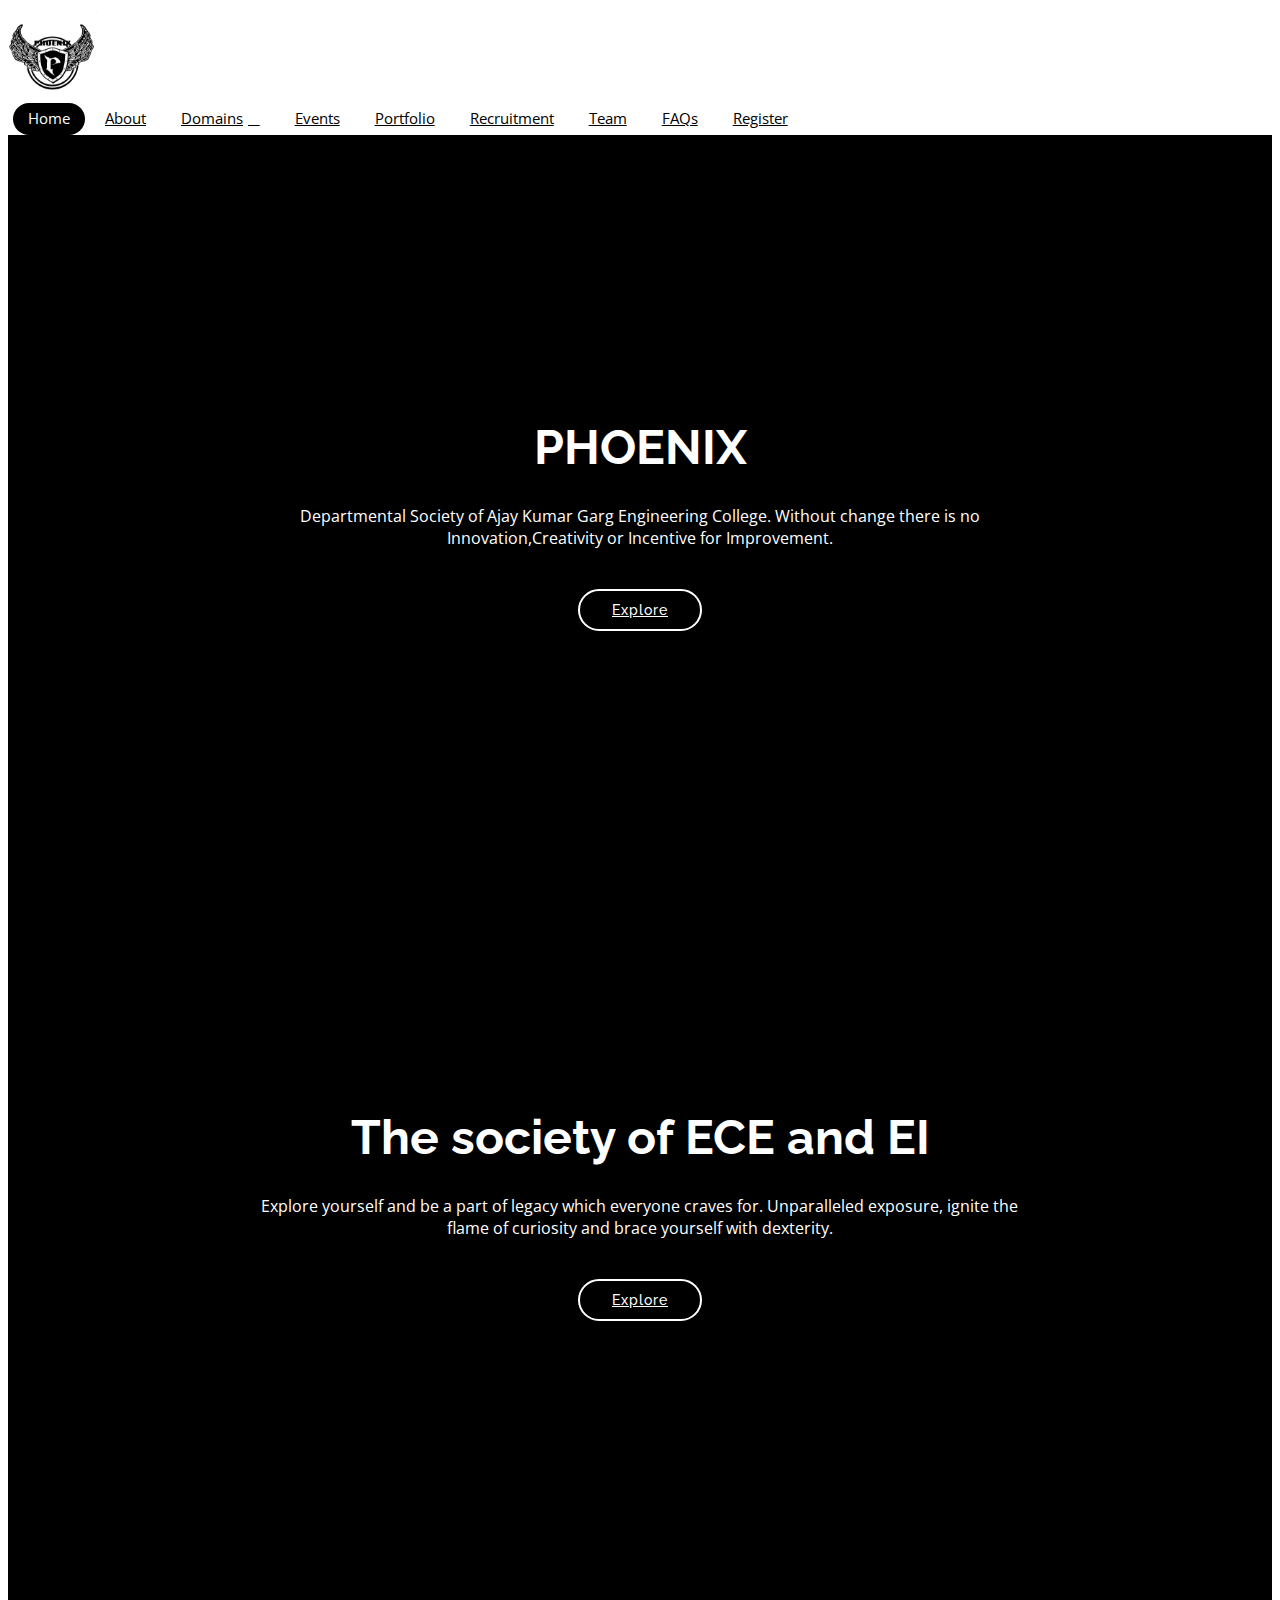
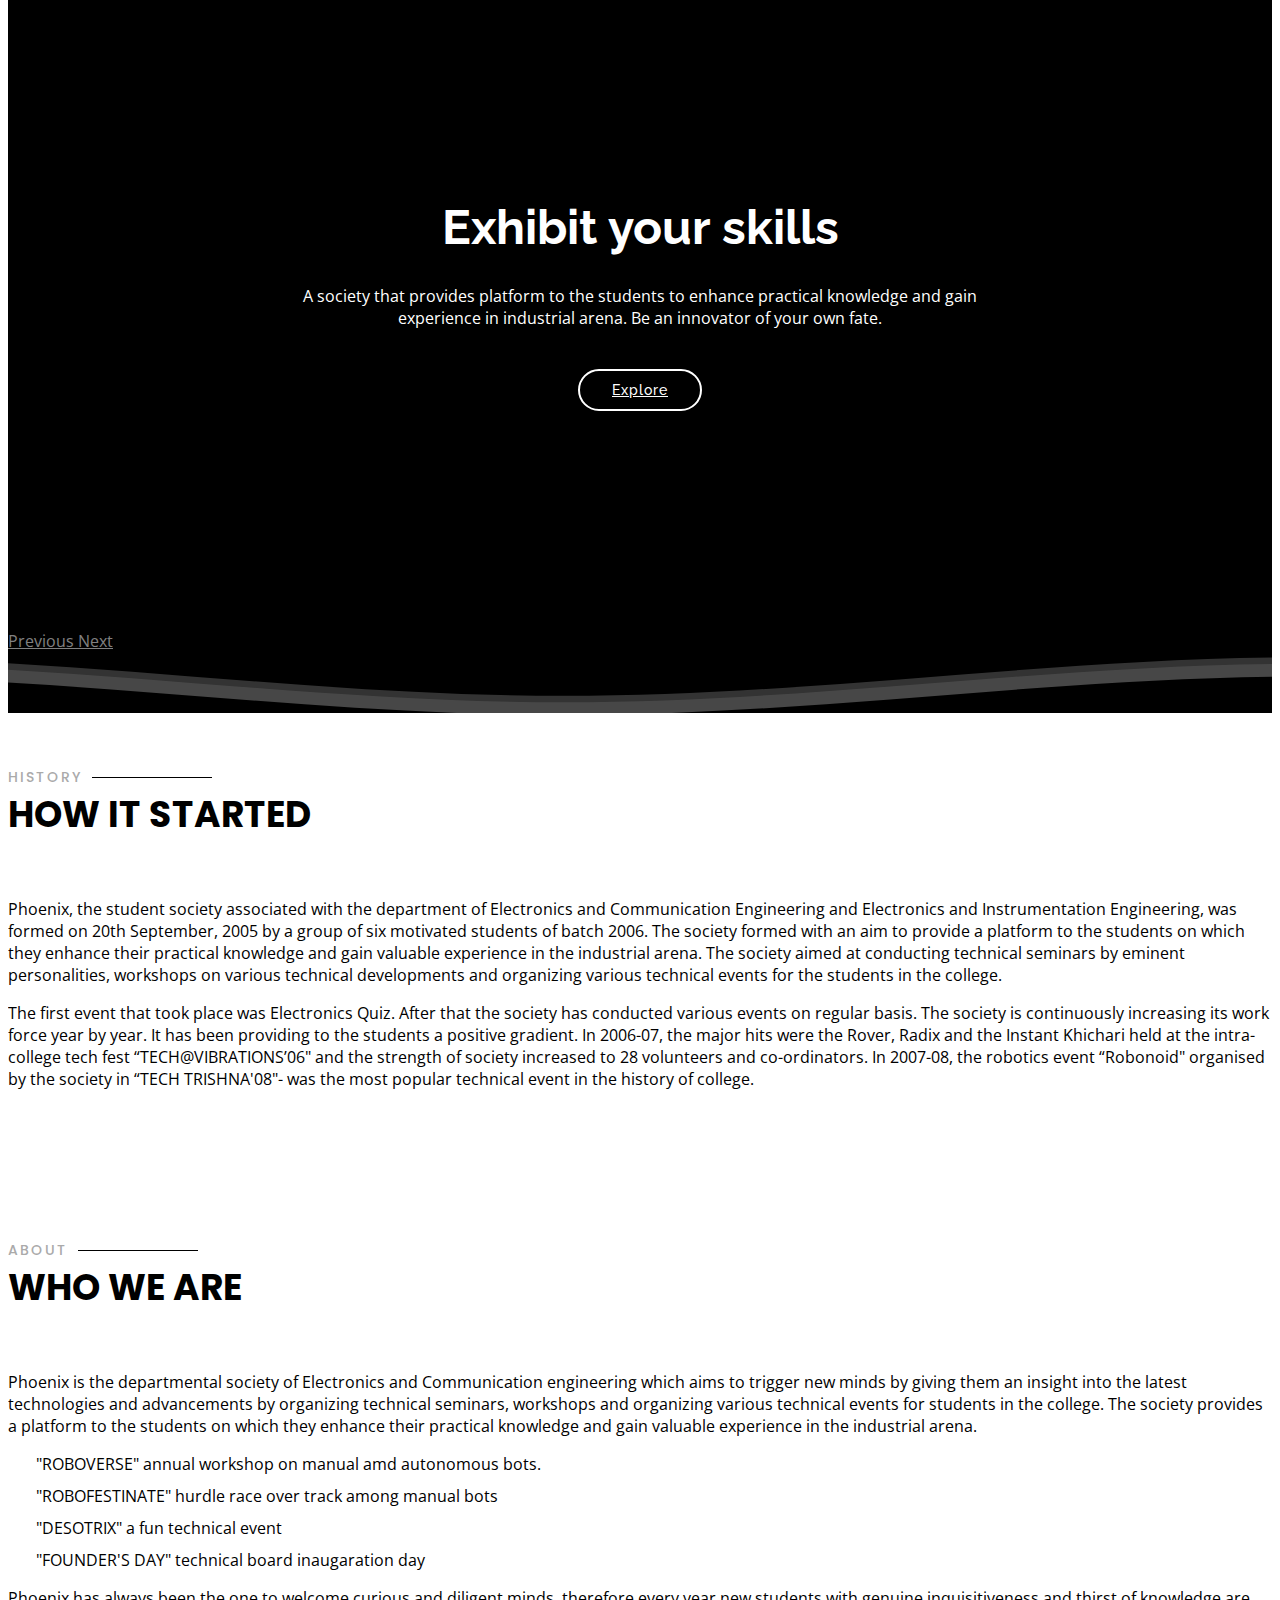
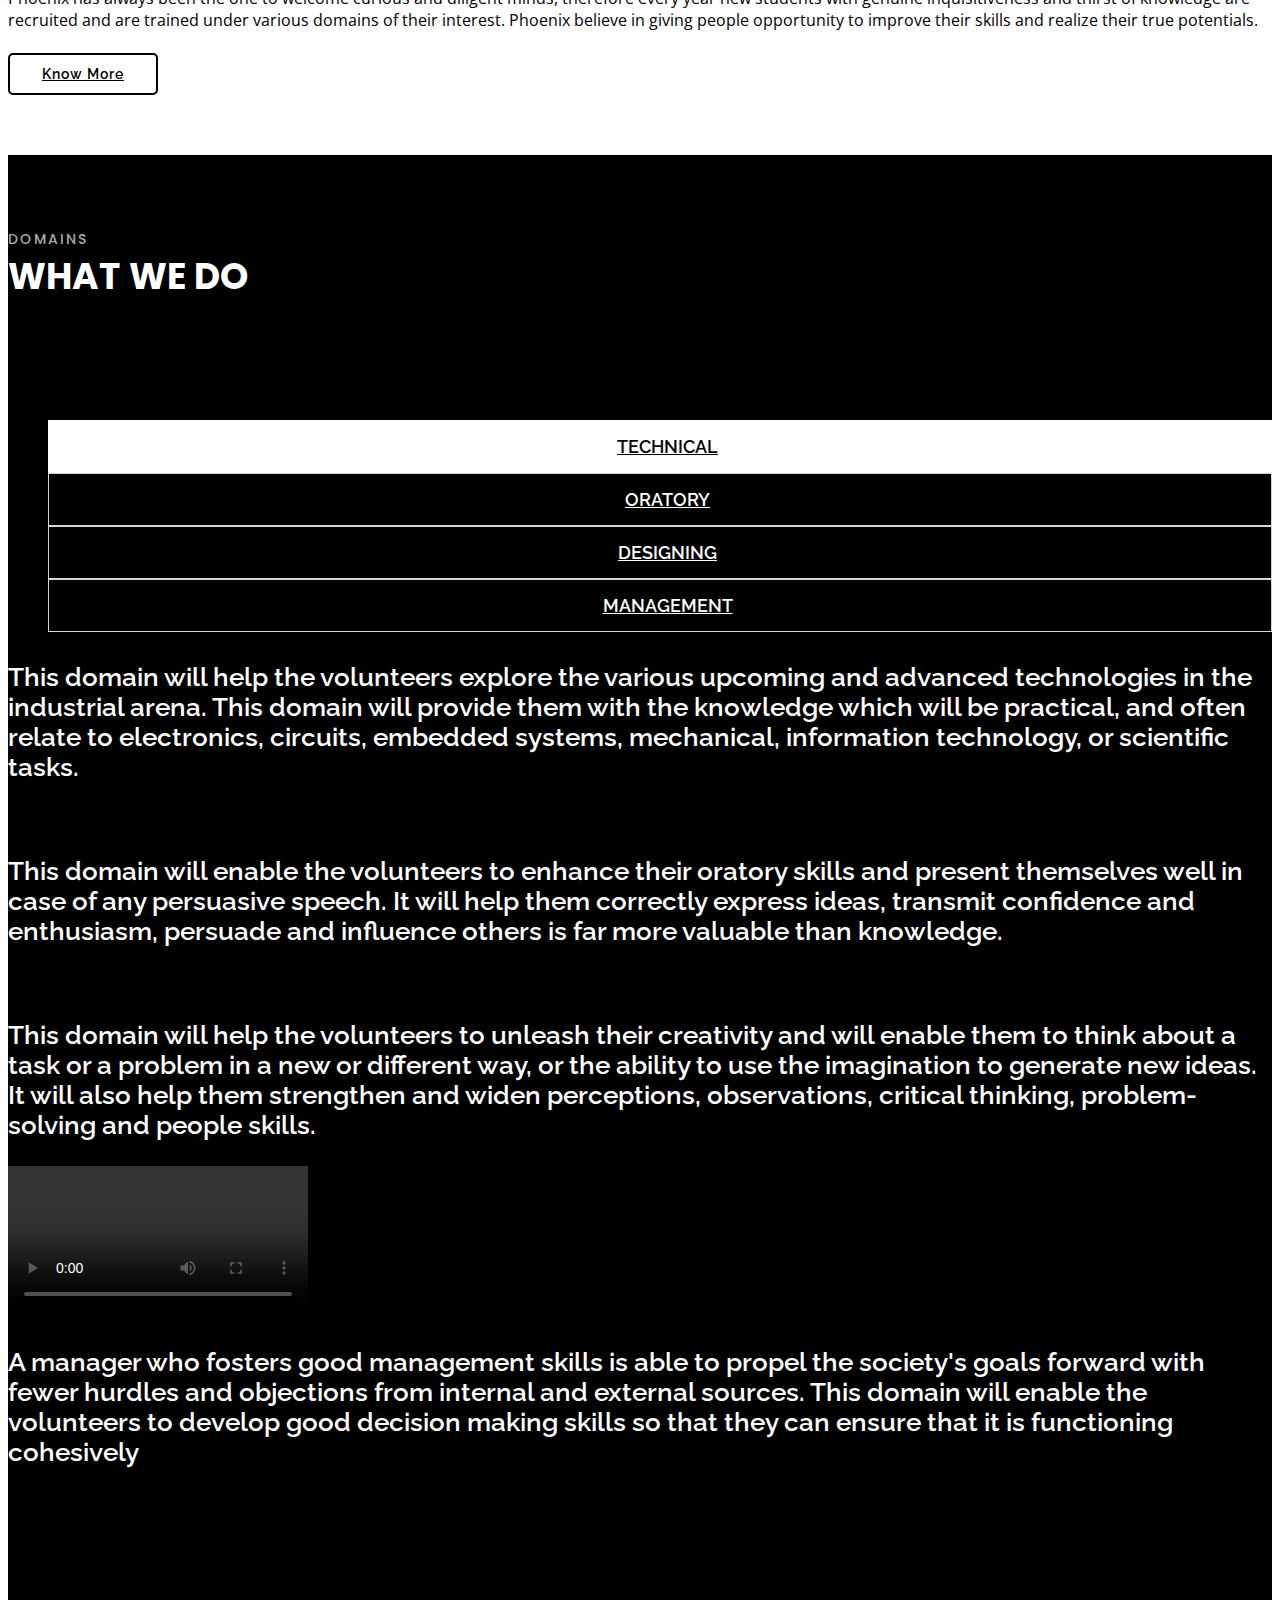
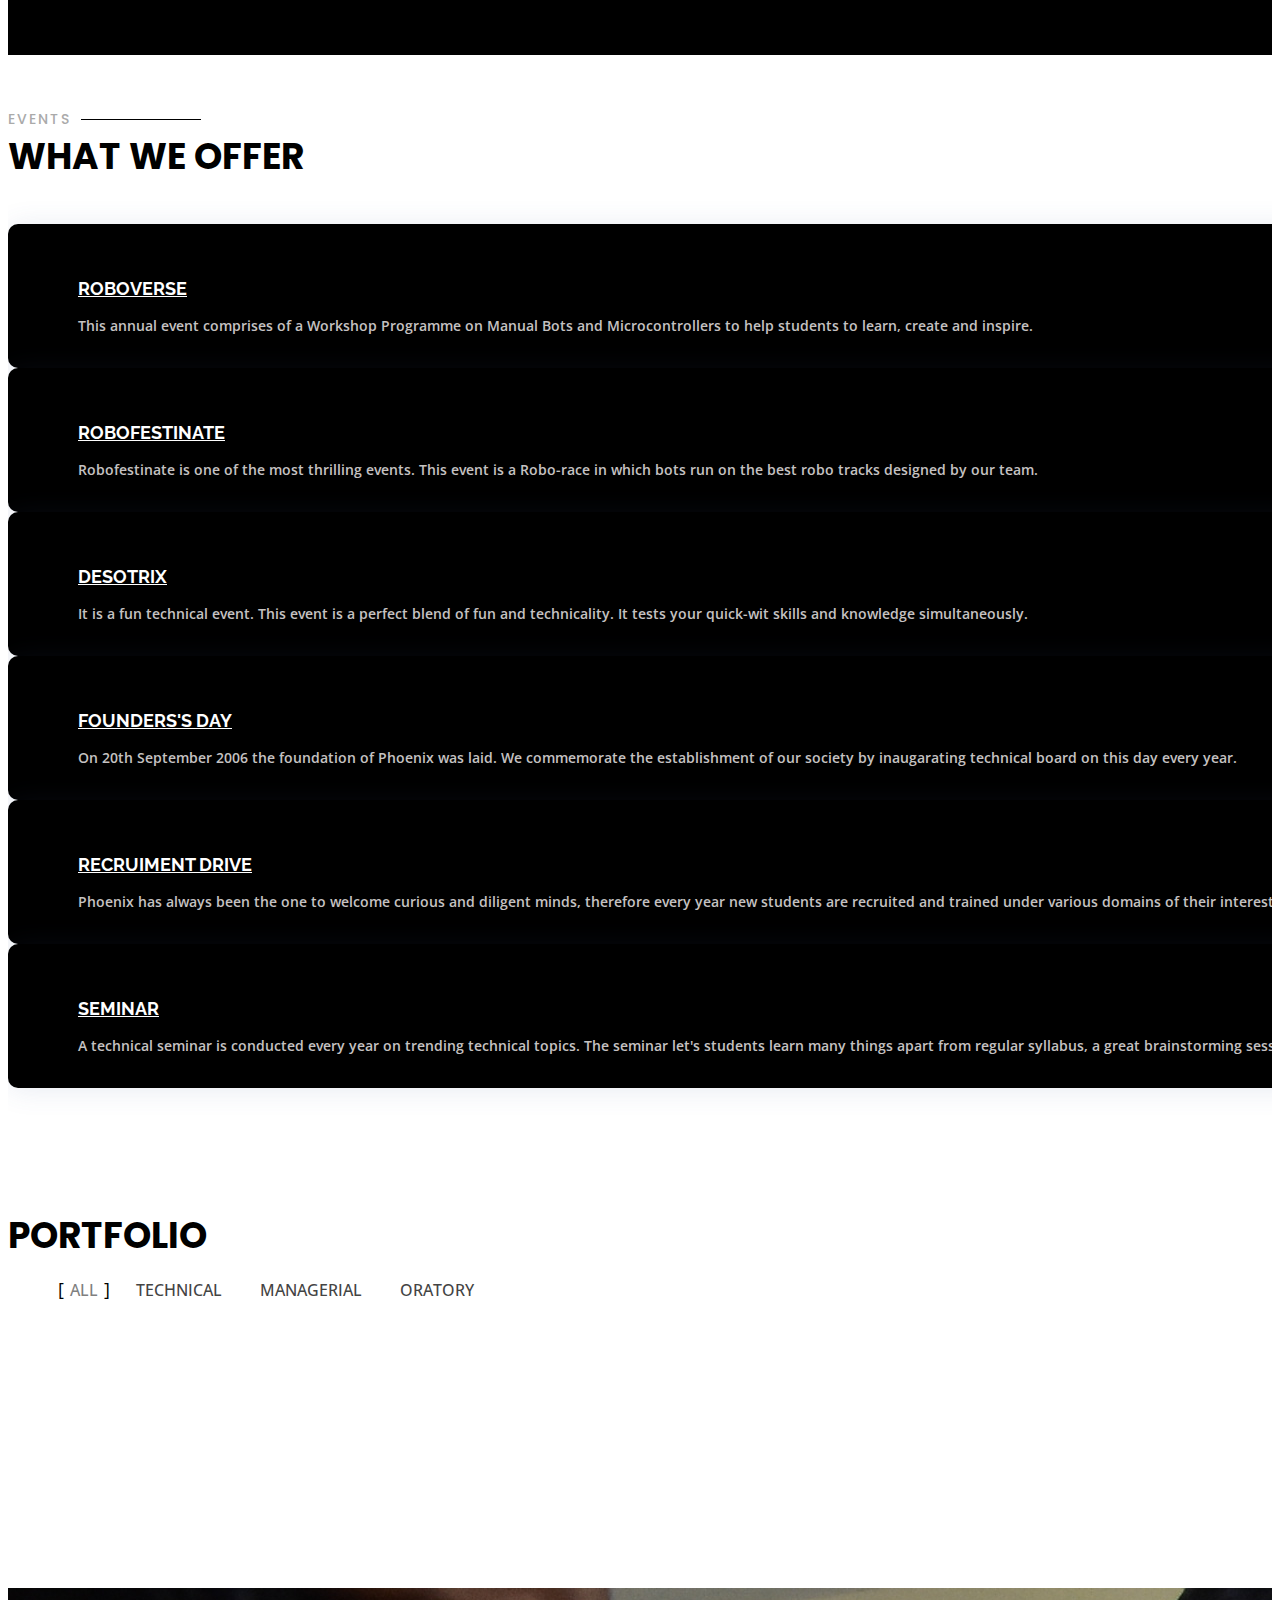
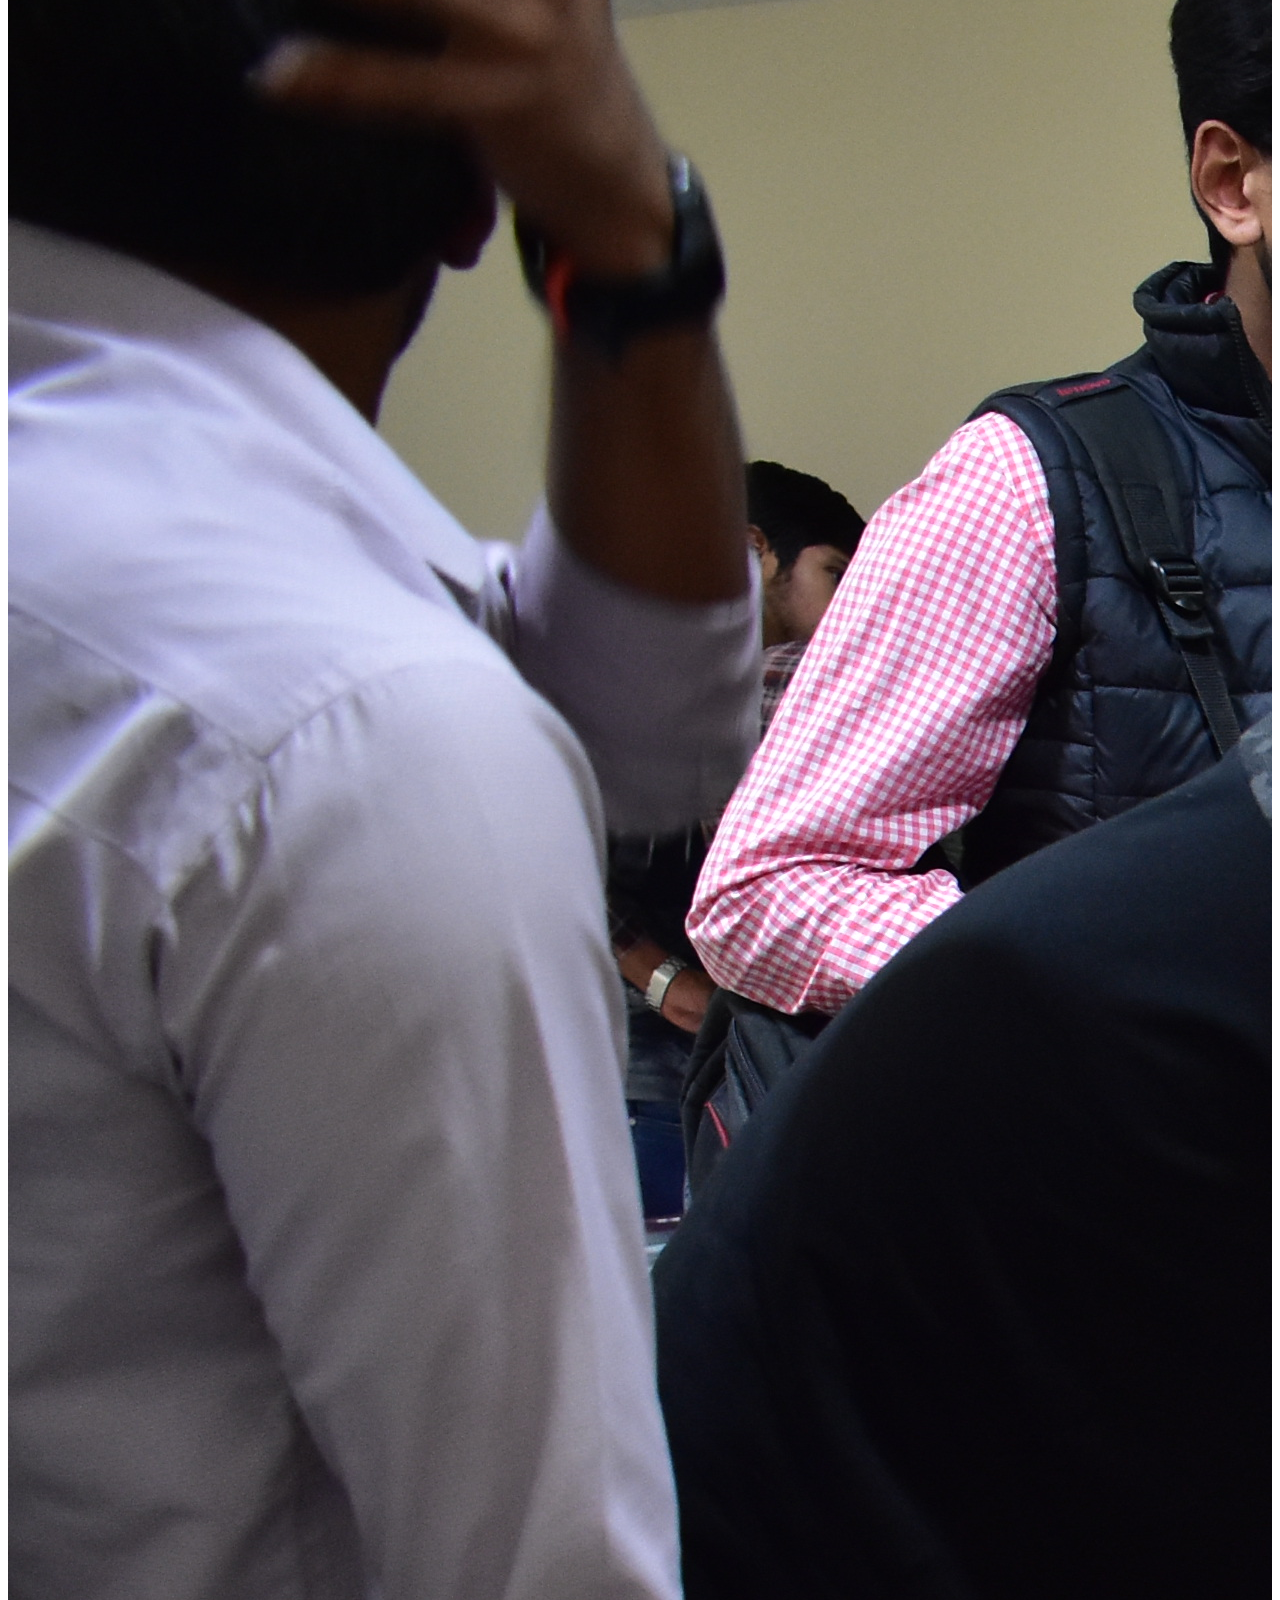
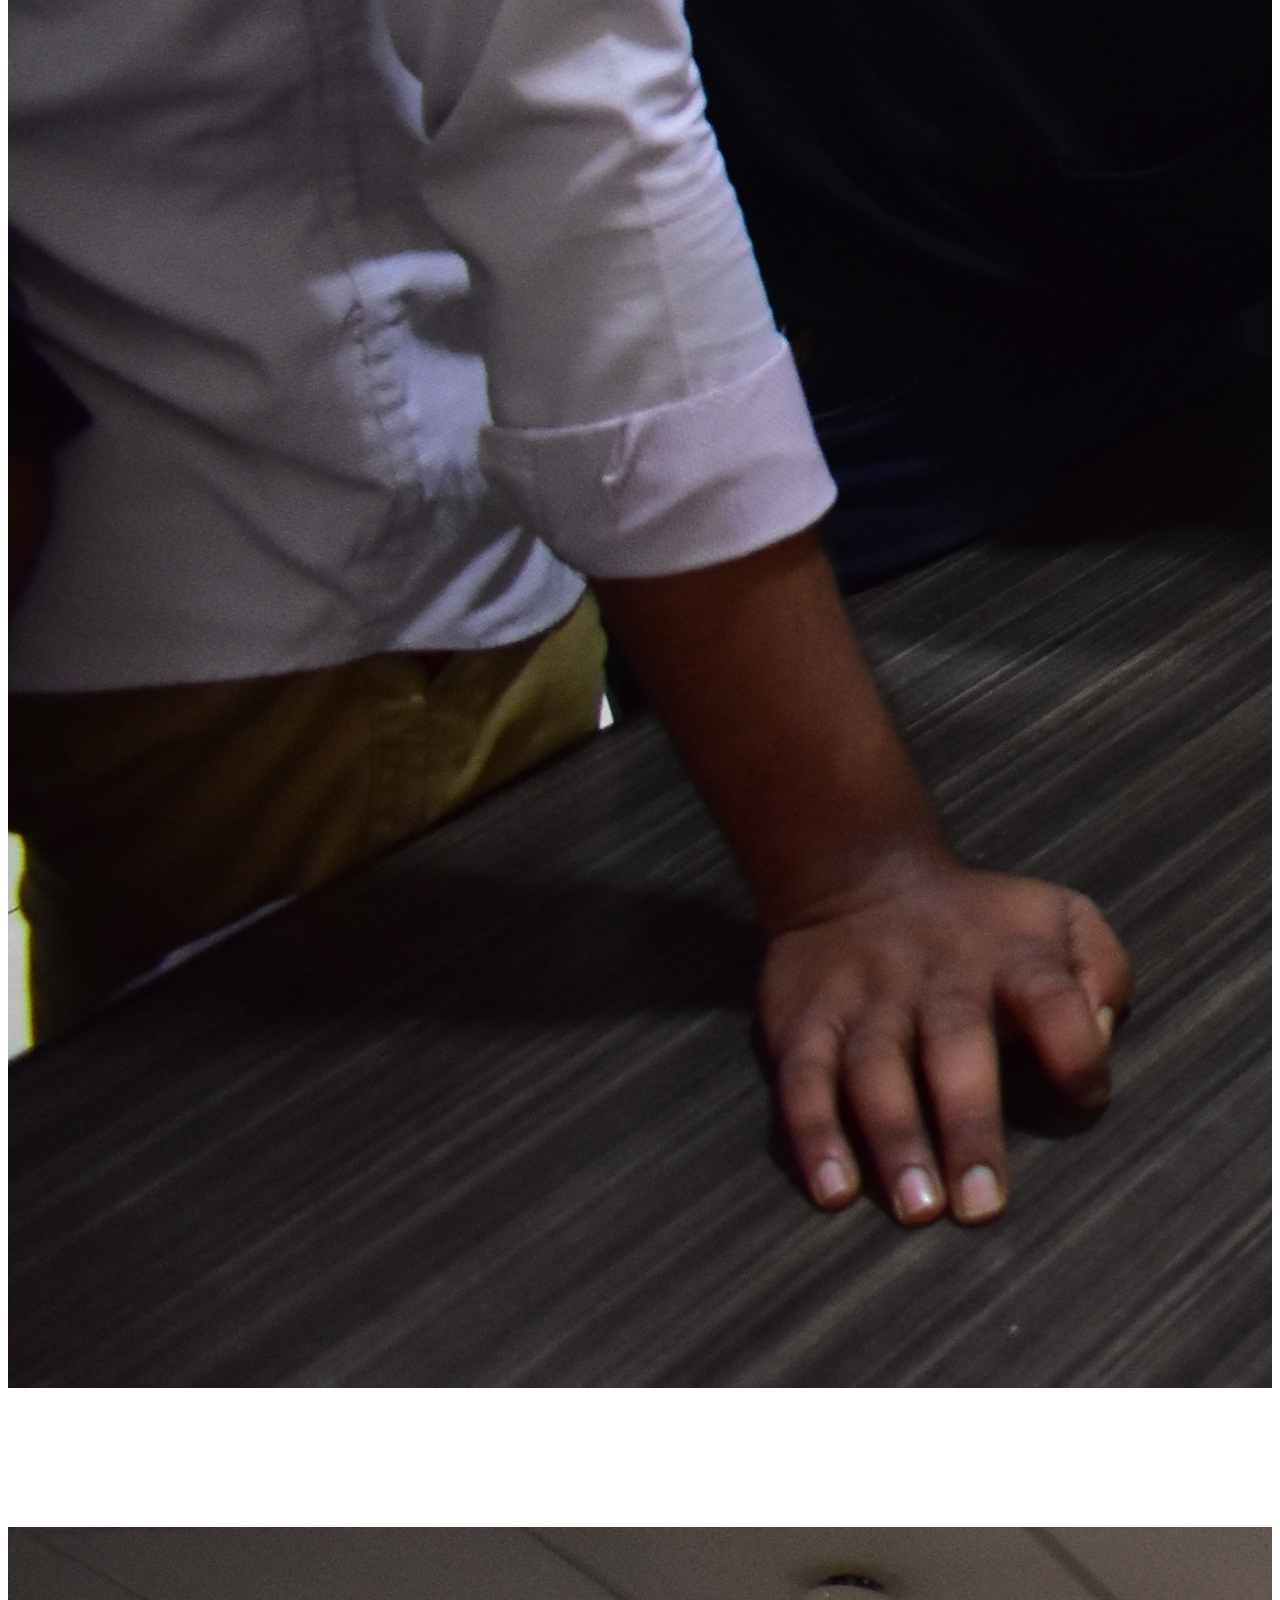
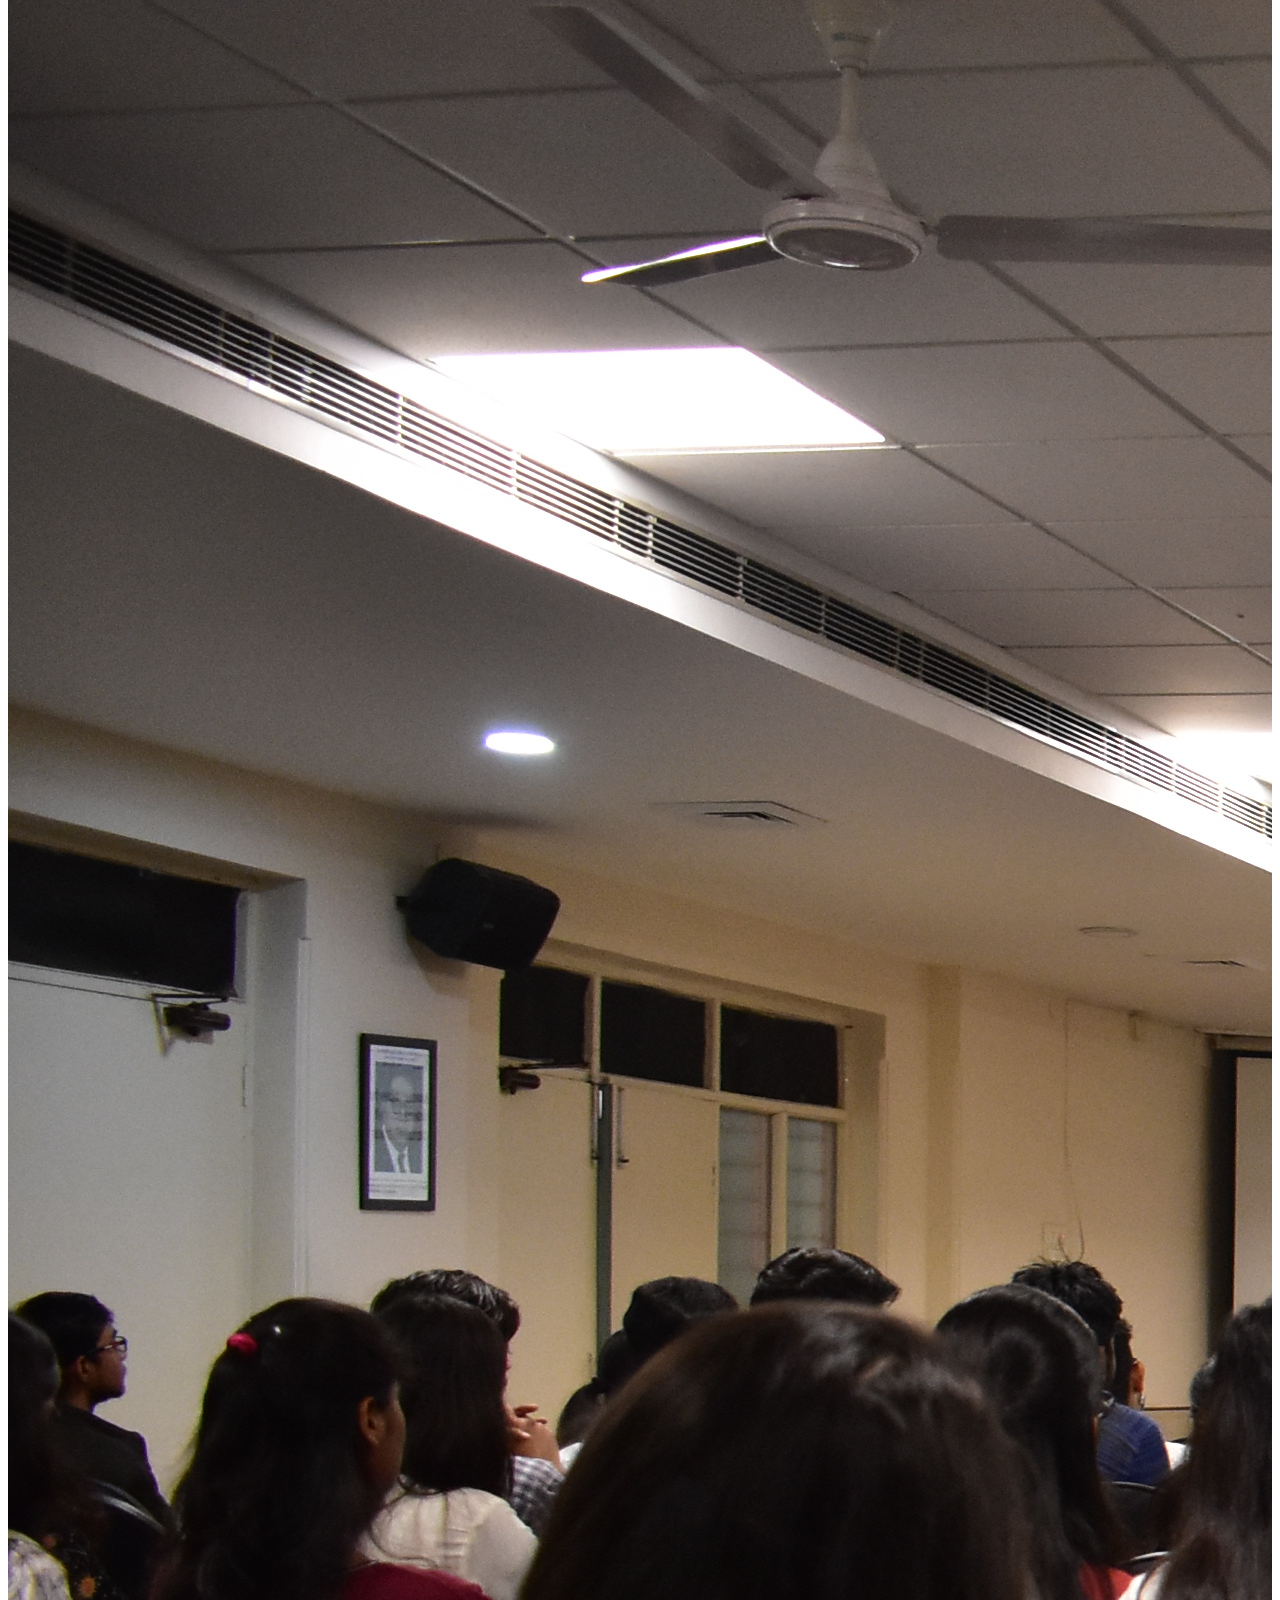
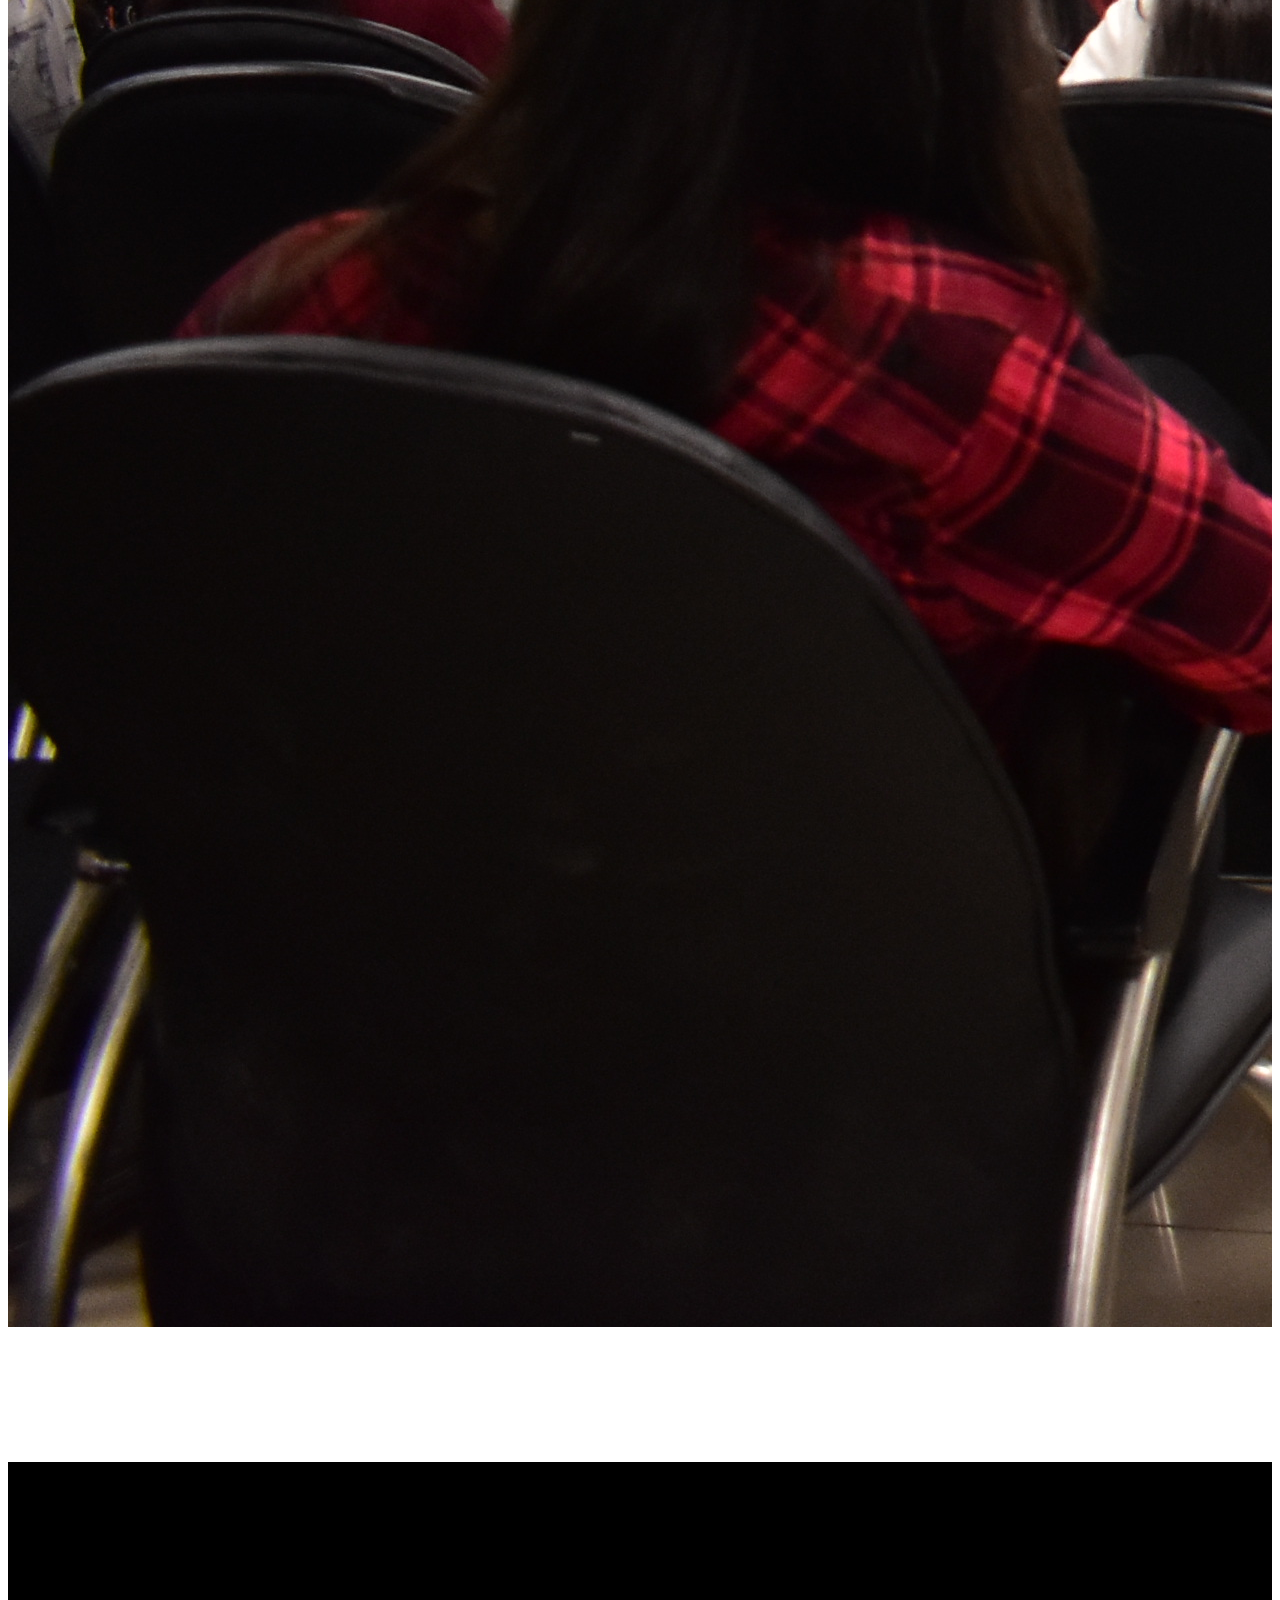
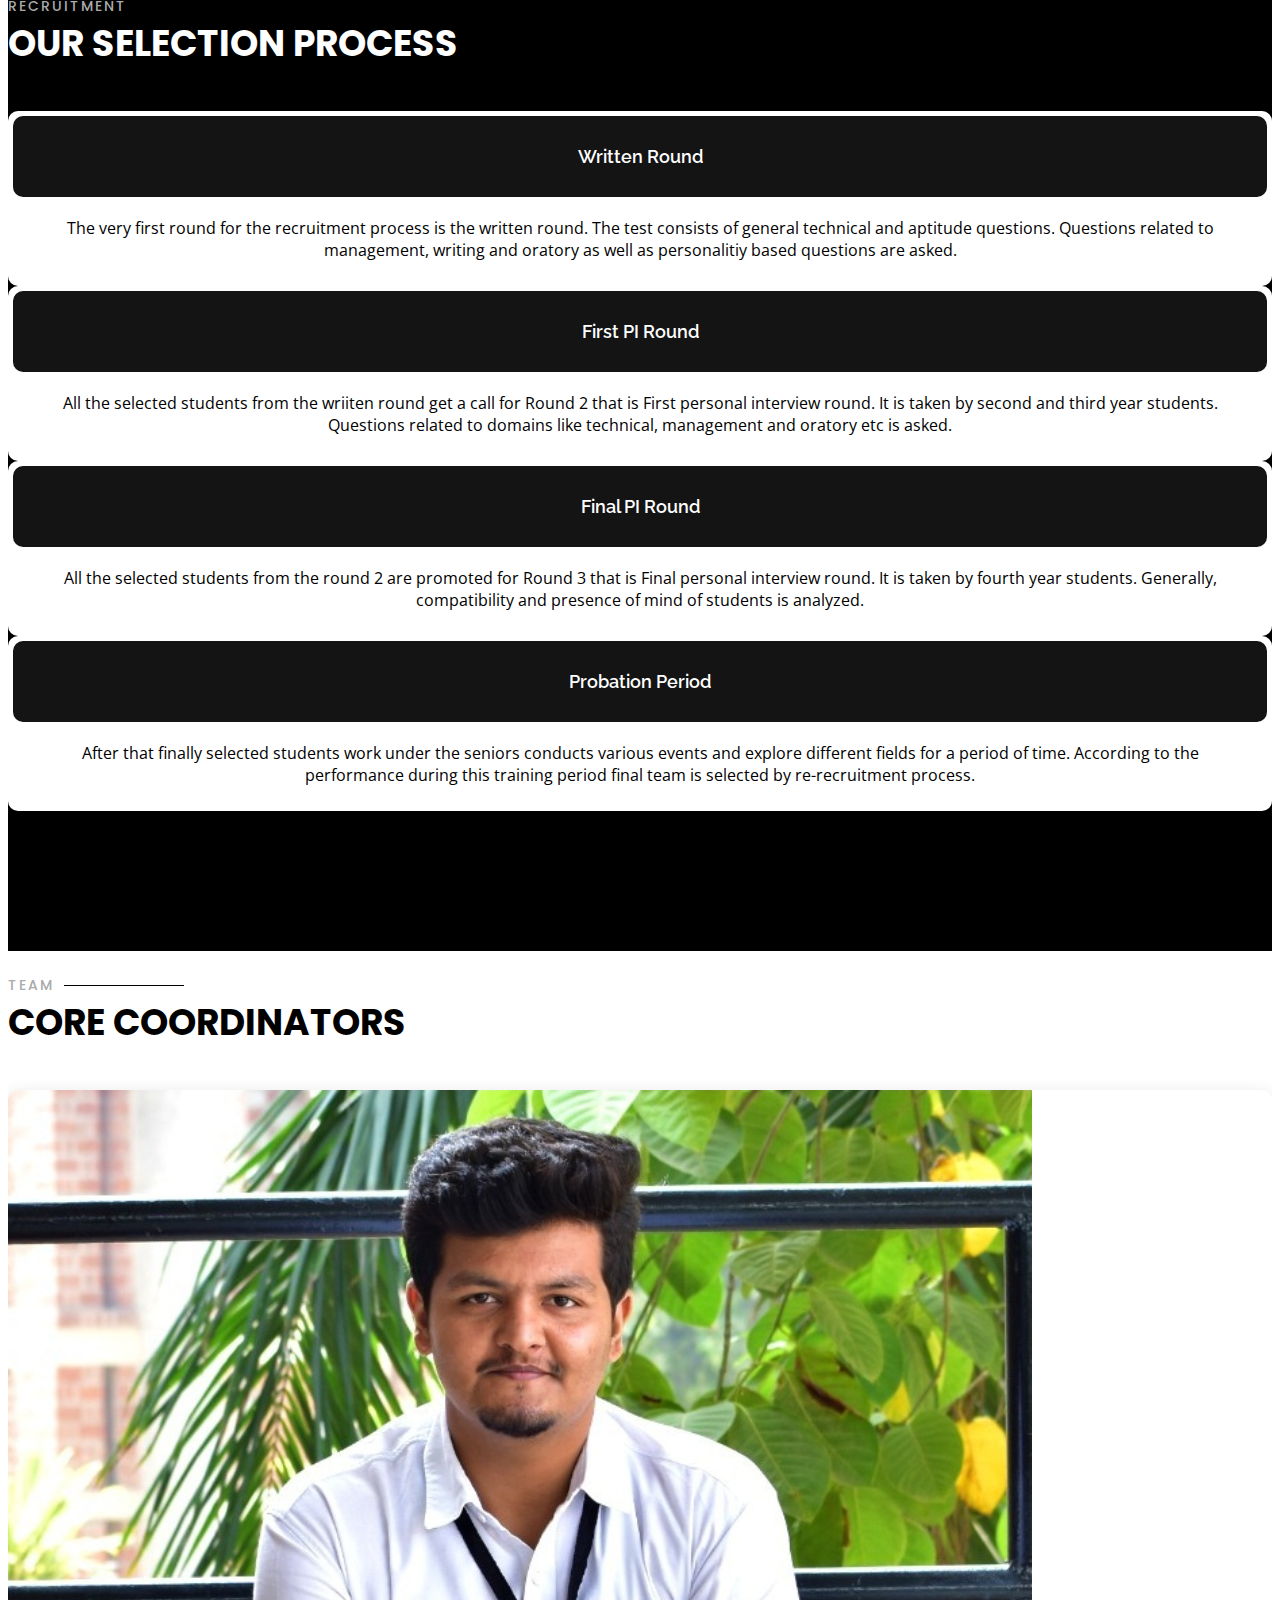
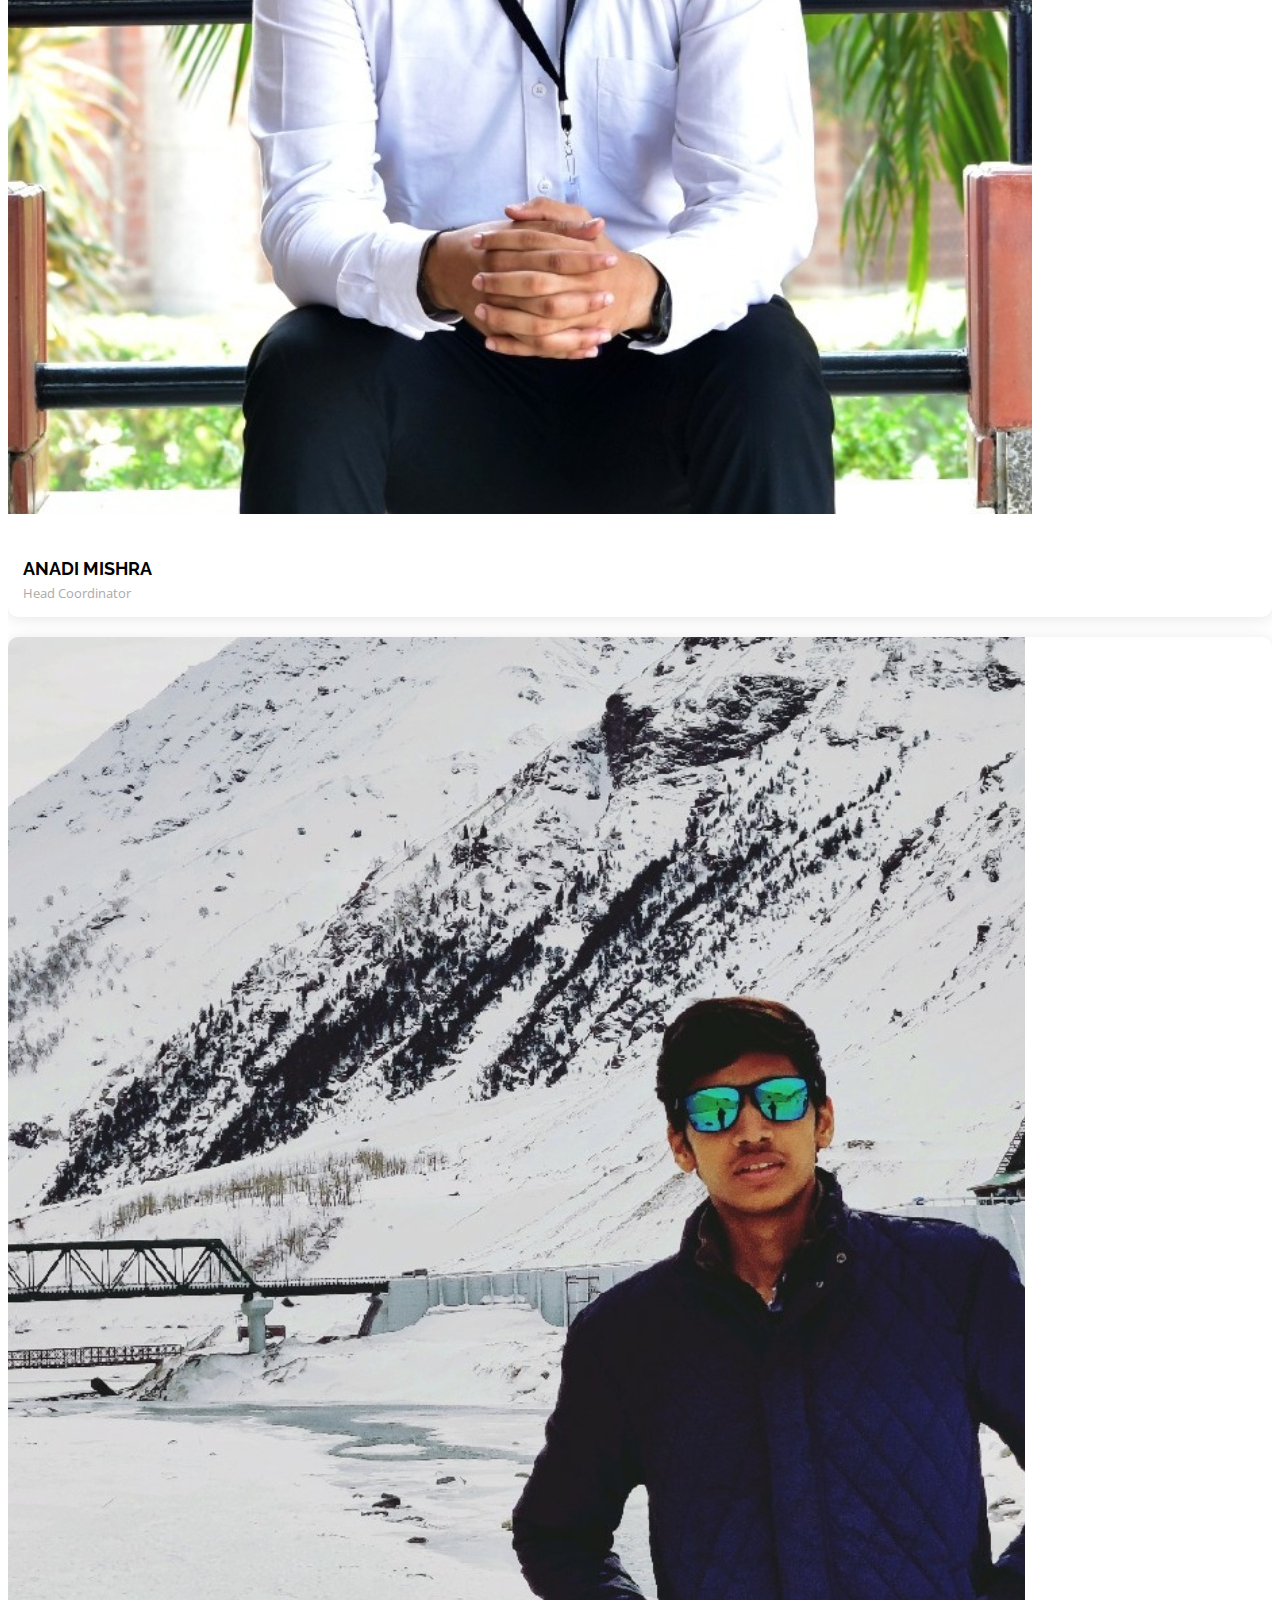
==== commit 5aa58682: "Update index.html" ====
--- a/index.html
+++ b/index.html
@@ -49,7 +49,7 @@
       <div class="logo mr-auto">
       
 
-        <!-- Uncomment below if you prefer to use an image logo -->
+        <!--  if want to use an name phoenix -->
         
       </div>      
 
@@ -87,7 +87,7 @@
       <div class="carousel-item active">
         <div class="carousel-container">
           <h2 class="animate__animated animate__fadeInDown">PHOENIX</h2>
-          <p class="animate__animated fanimate__adeInUp">Departmental Society of Ajay Kumar Garg Engineering College. Rise yourself from ashes and spread your wings. </p>
+          <p class="animate__animated fanimate__adeInUp">Departmental Society of Ajay Kumar Garg Engineering College. Without change there is no Innovation,Creativity or Incentive for Improvement. </p>
           <a href="#about" class="btn-get-started animate__animated animate__fadeInUp scrollto">Explore</a>
         </div>
       </div>
@@ -1127,7 +1127,7 @@
               <div class="email">
                 <i class="icofont-envelope"></i>
                 <h4>Email:</h4>
-                <p>phoenix@gmail.com</p>
+                <p>phoenix.akg00@gmail.com</p>
               </div>
 
               <!--<div class="phone">
@@ -1155,7 +1155,13 @@
                 </div>
               </div>
               <div class="form-group">
-                <input type="number" class="form-control" name="phoneNo" id="phoneNo" placeholder="Enter Your Phone No" min="10" max="10" required />
+
+                <input type="number" class="form-control" name="phoneNo" id="phoneNo" placeholder="Enter Your Phone No" required />
+
+
+                
+              
+
                 
               </div>
               <div class="form-row">
@@ -1194,12 +1200,19 @@
       <script>
         const scriptURL = 'https://script.google.com/macros/s/AKfycbyuU3QWvowO6cVjzpKqKBLXed2Cz0Q2UsbFzQL5nmsM8ReR65d_953gXaZcoAoUdkD3/exec'
         const form = document.forms['google-sheet']
+        var delayInMilliseconds = 2500; //2.5 second
 
         form.addEventListener('submit', e => {
             e.preventDefault()
             fetch(scriptURL, { method: 'POST', body: new FormData(form) })
                 .then(response => alert("Thanks for Registering..! We Will Contact You Soon..."))
                 .catch(error => console.error('Error!', error.message))
+                
+
+                 setTimeout(function() {
+                  form.reset();
+                        }, delayInMilliseconds);
+                
         })
 
         
@@ -1229,6 +1242,8 @@
     </div>
   </footer><!-- End Footer -->
 
+  
+
   <a href="#" class="back-to-top"><i class="ri-arrow-up-line"></i></a>
 
   <!-- Vendor JS Files -->
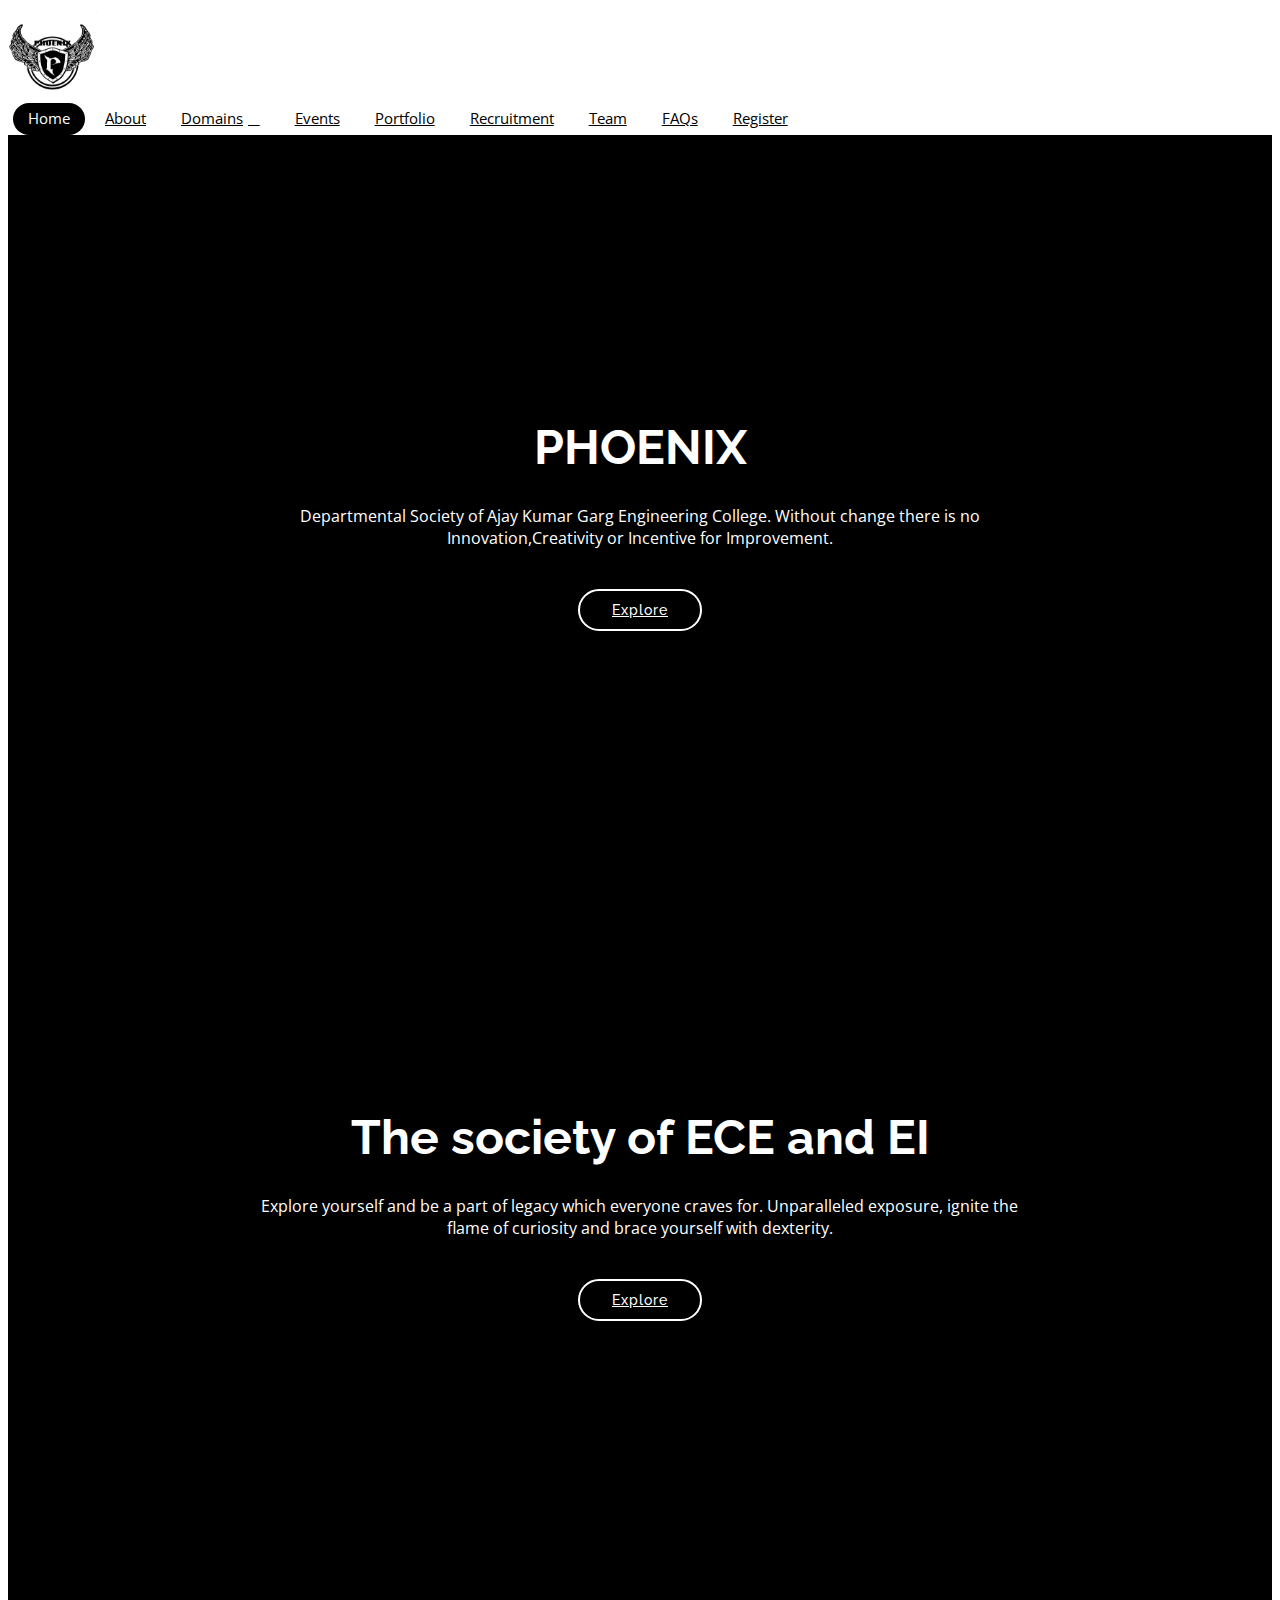
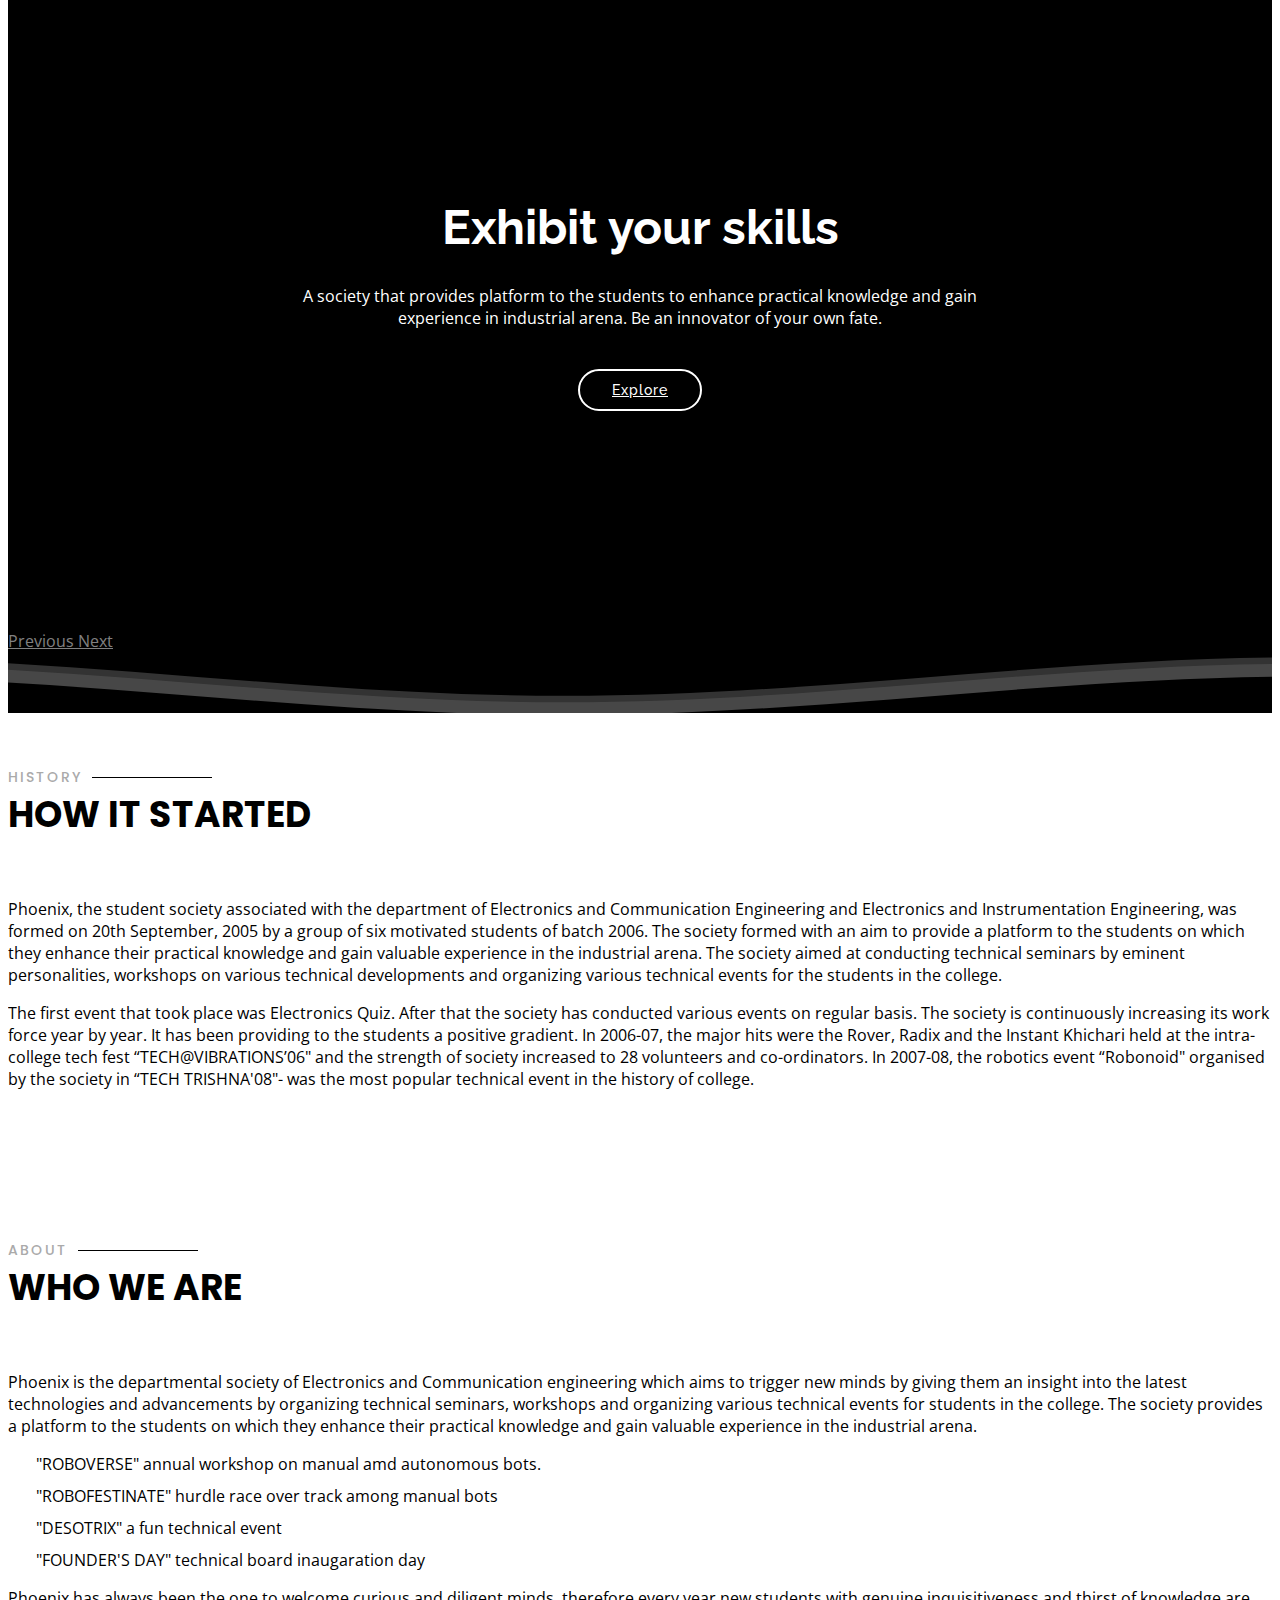
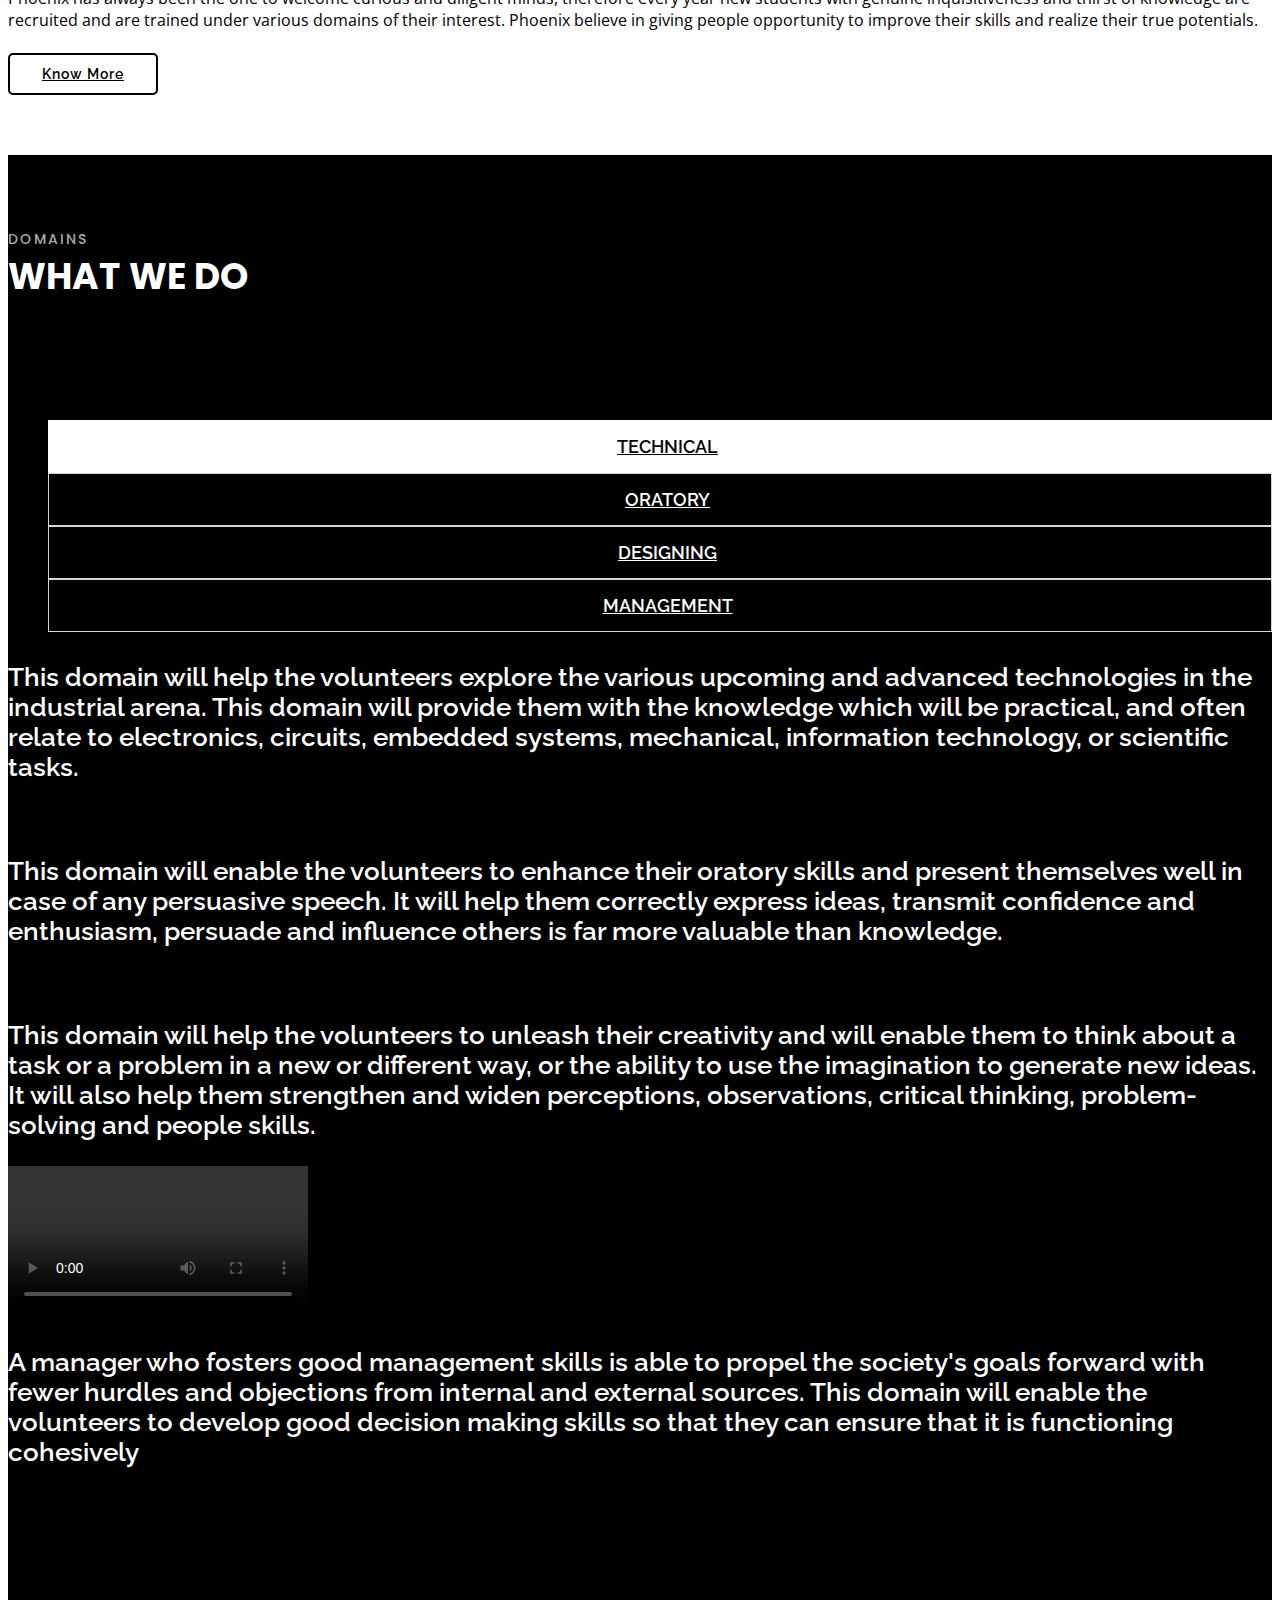
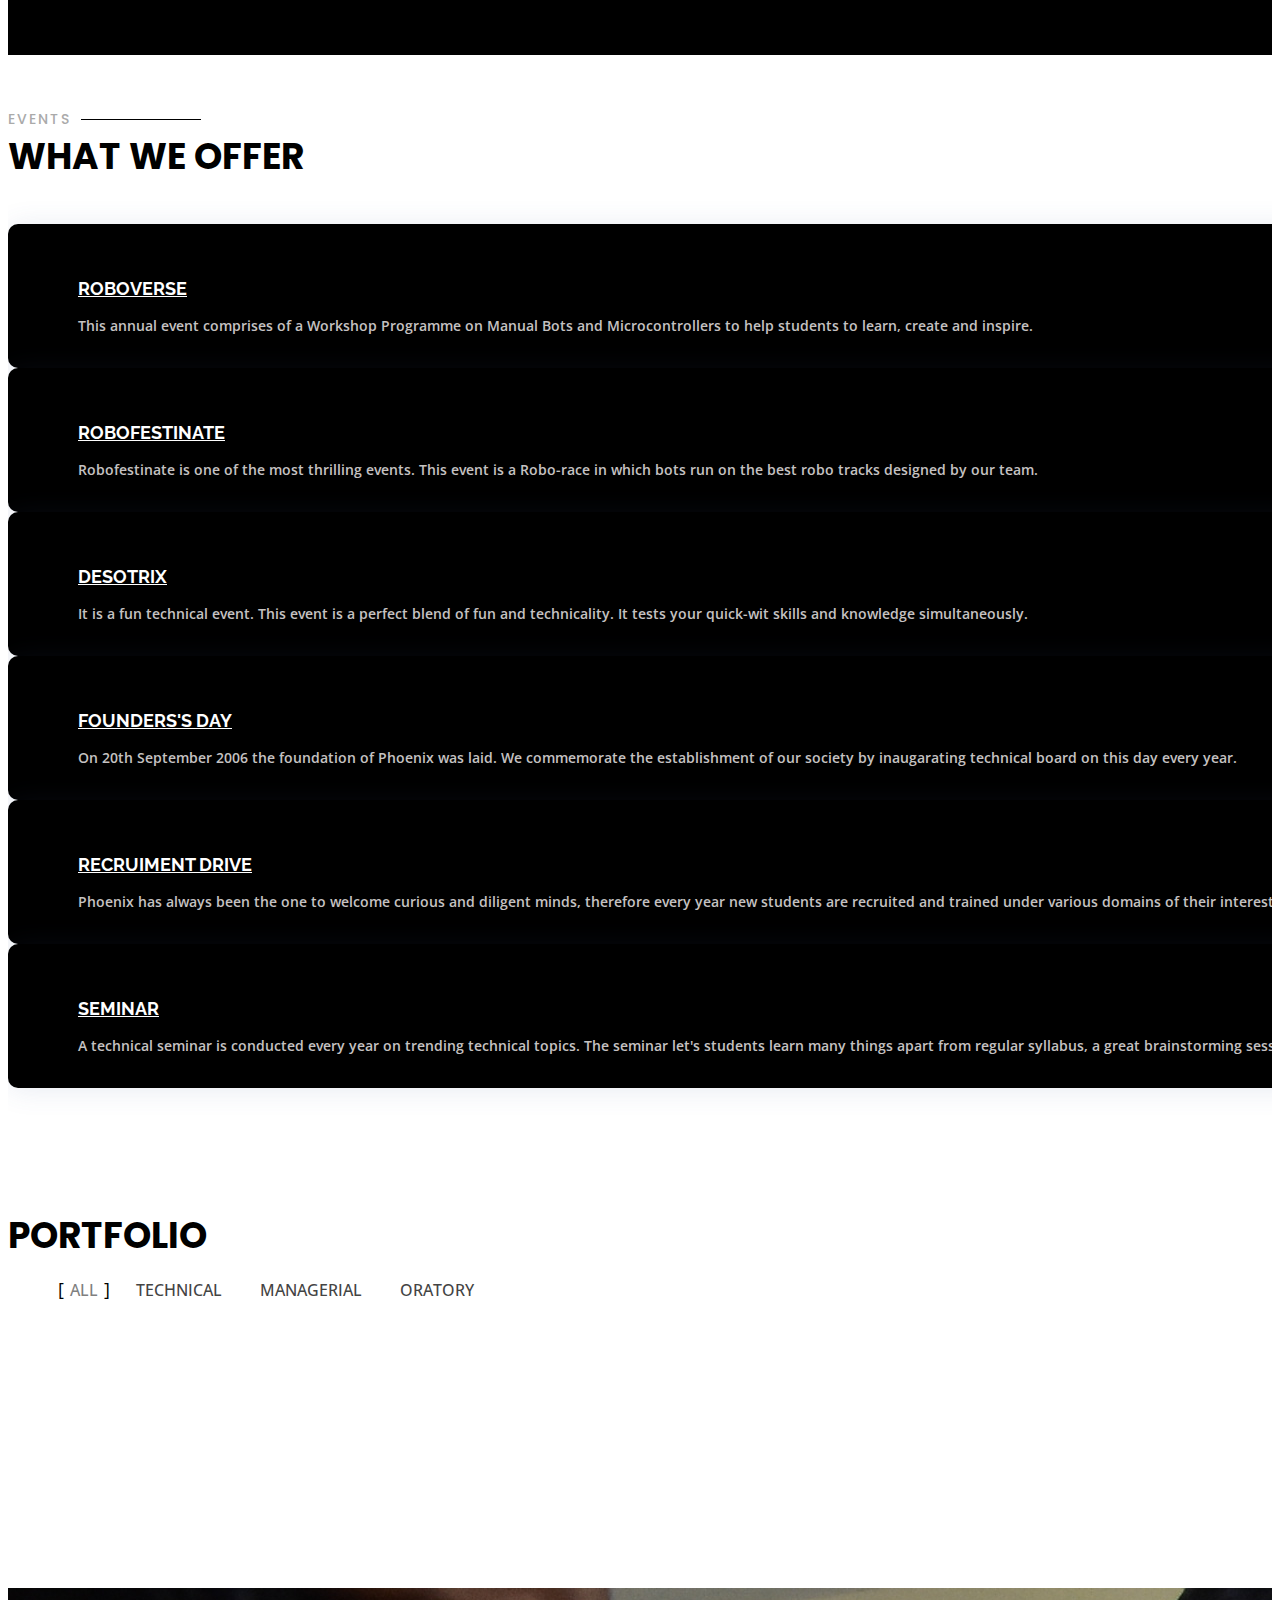
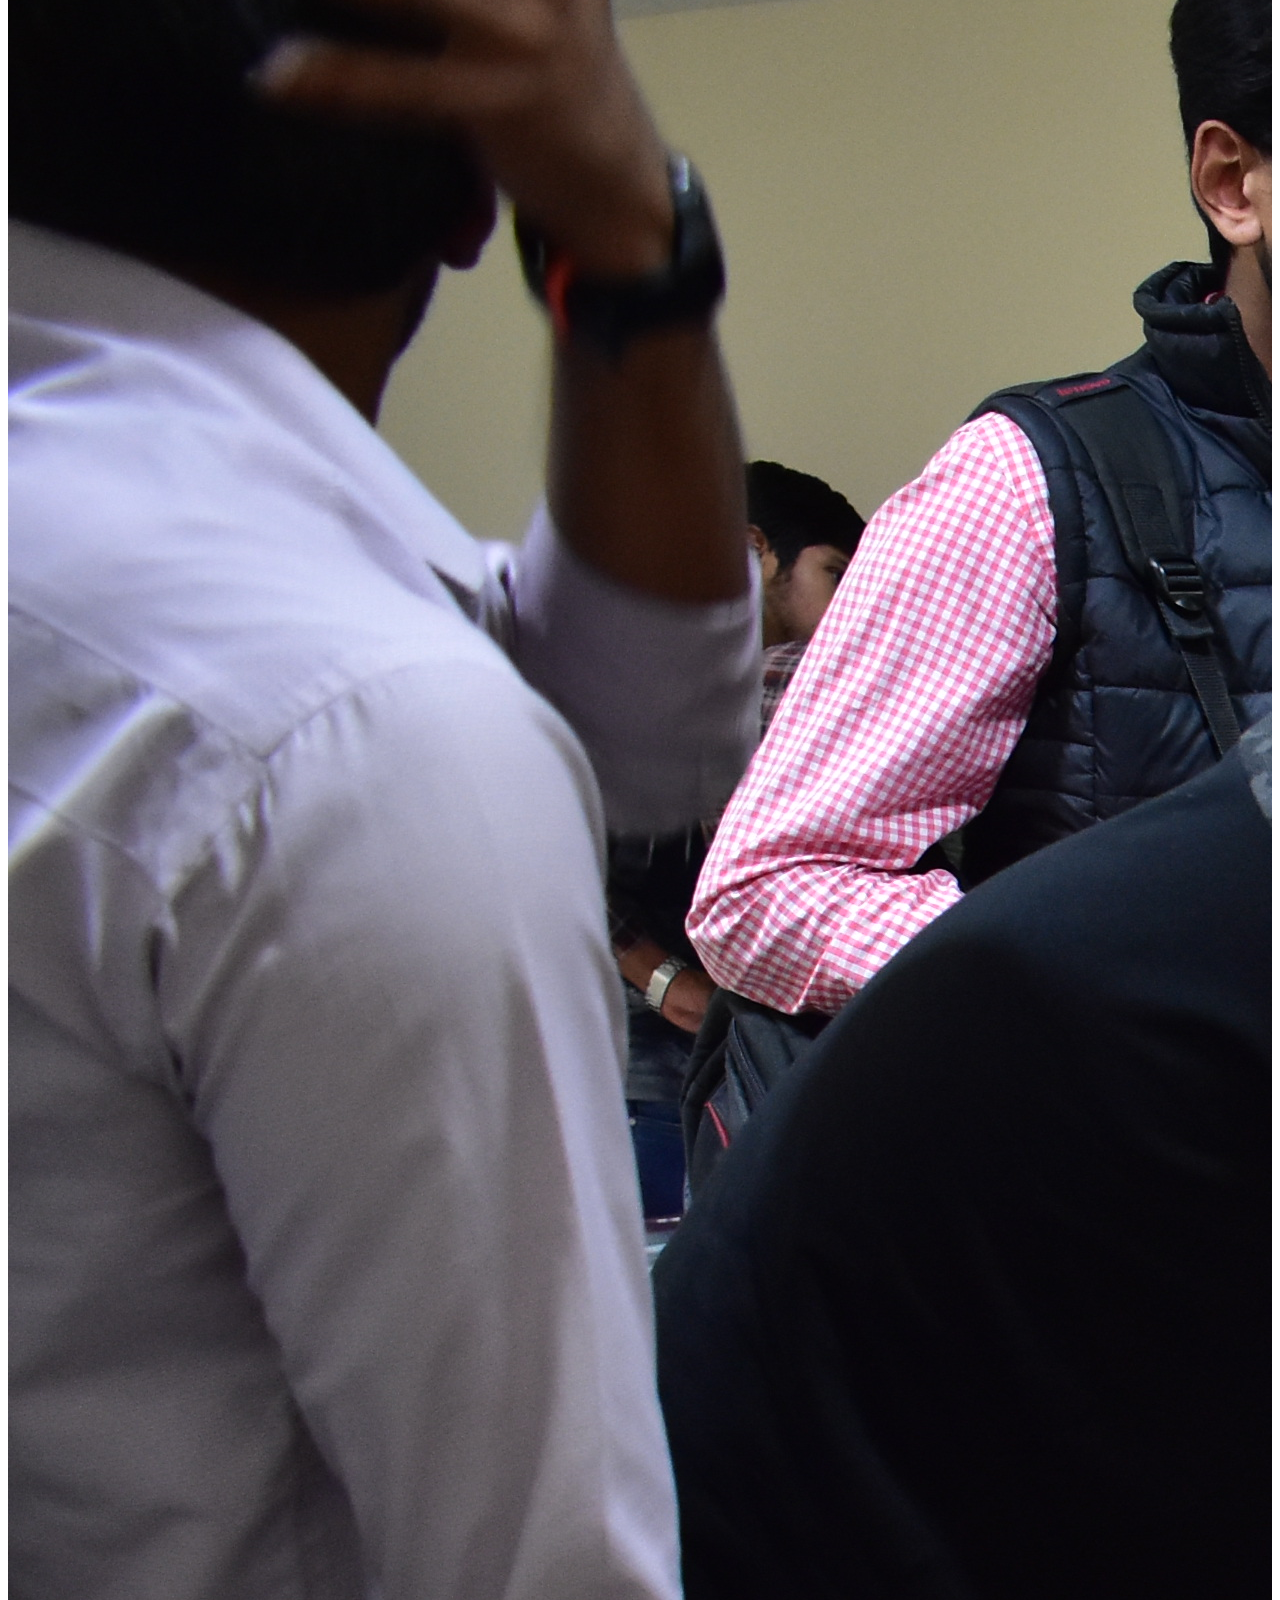
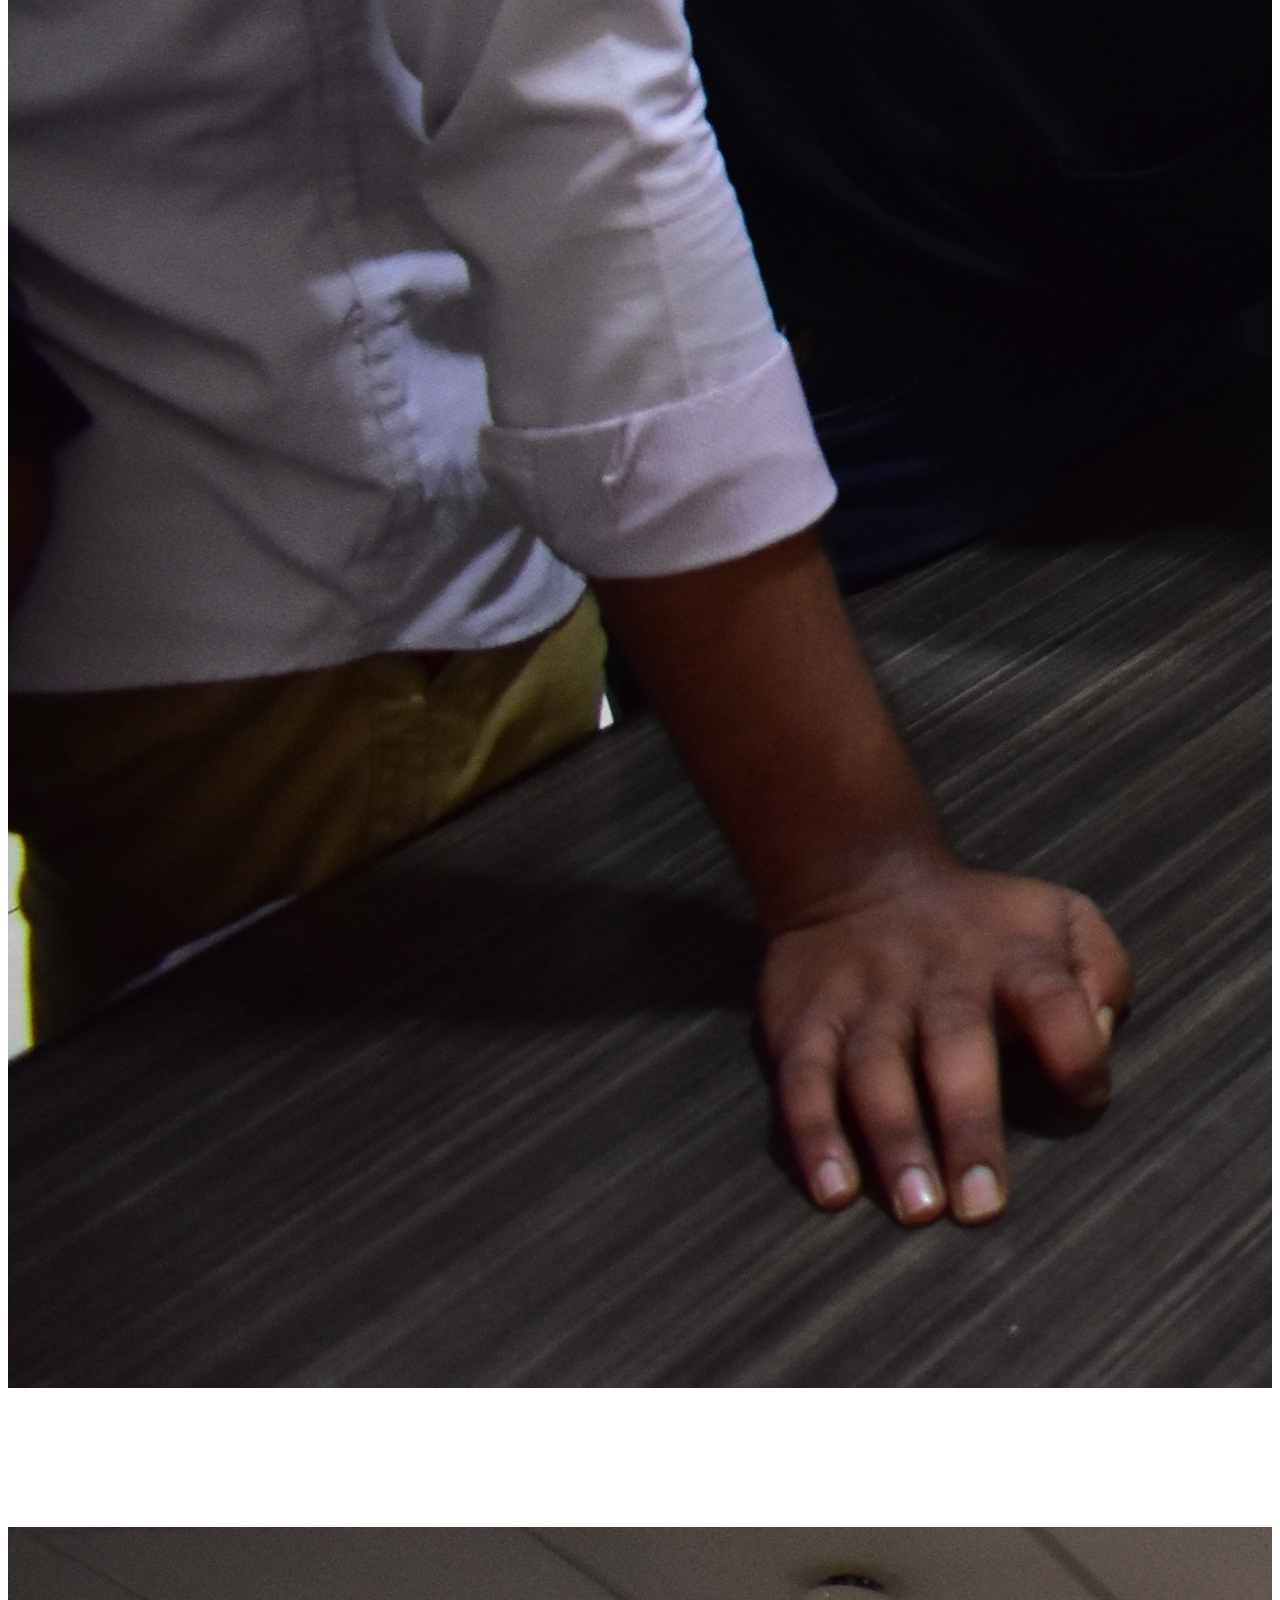
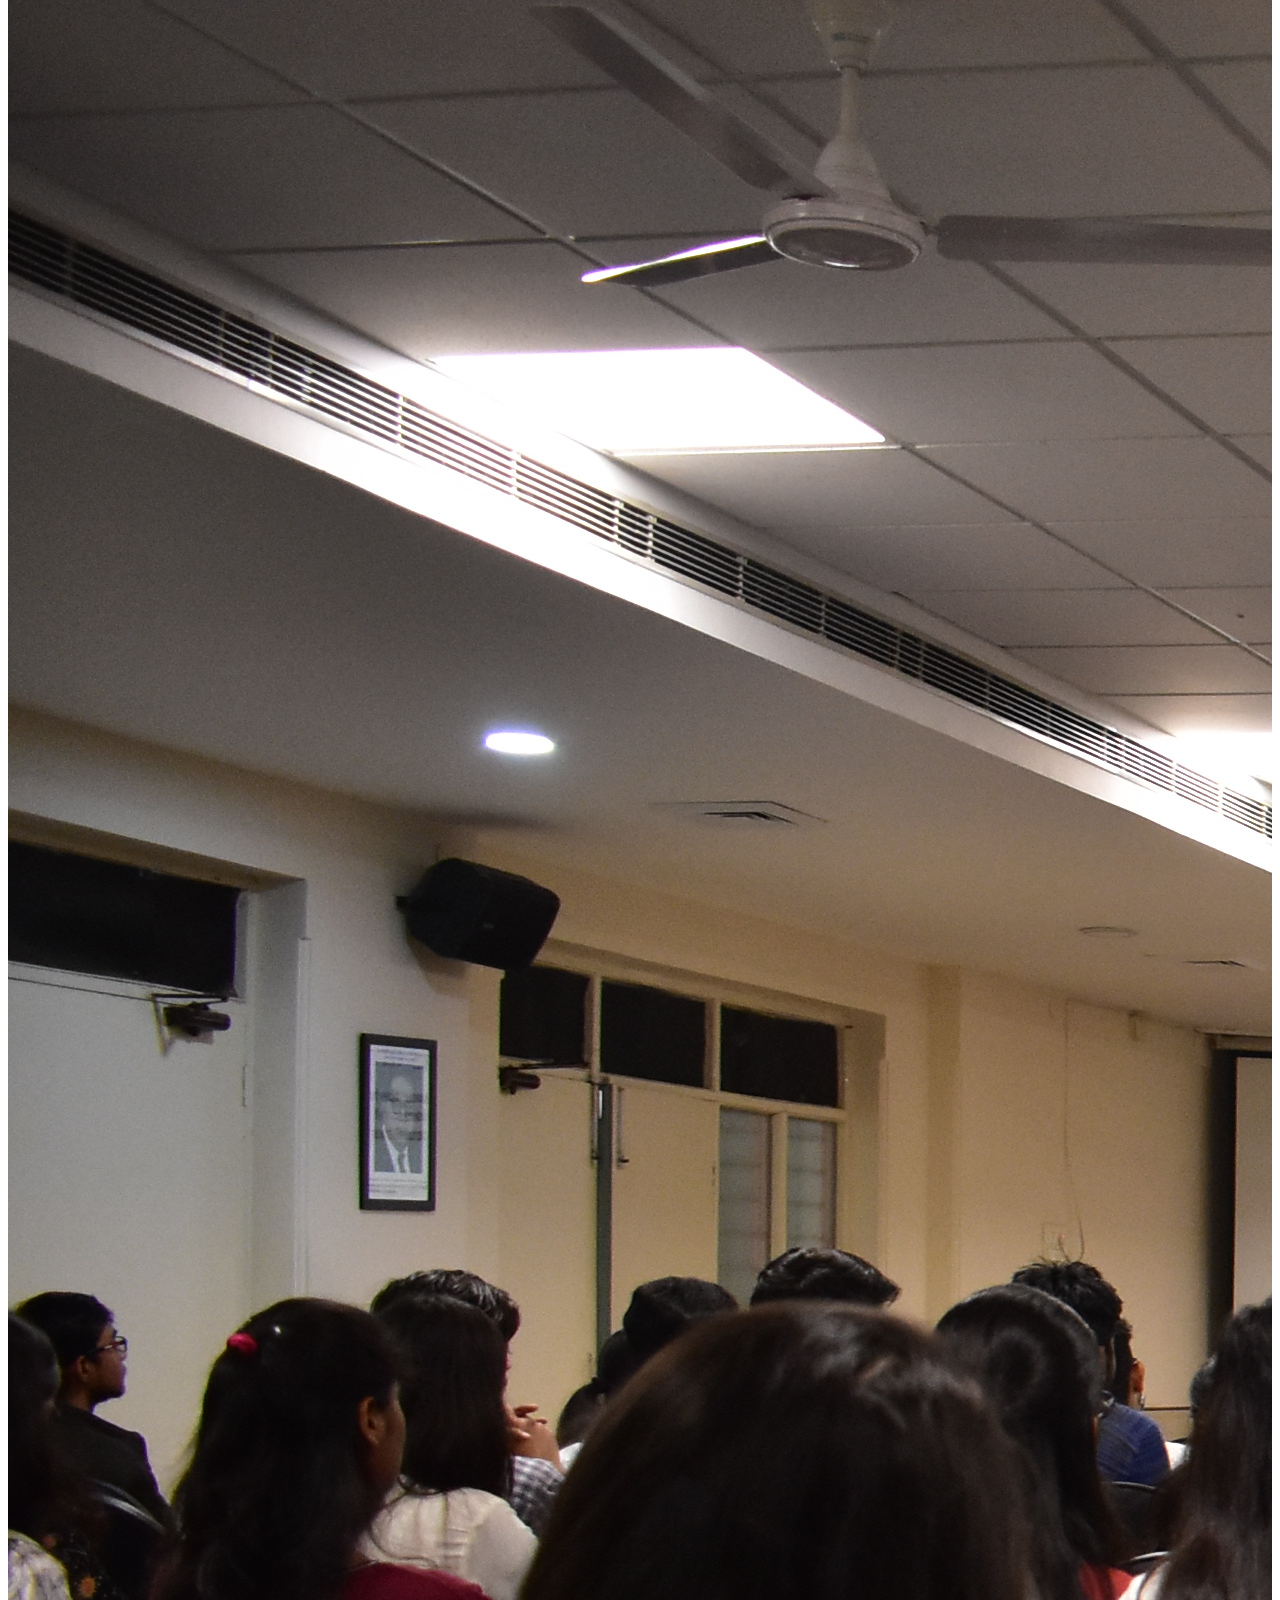
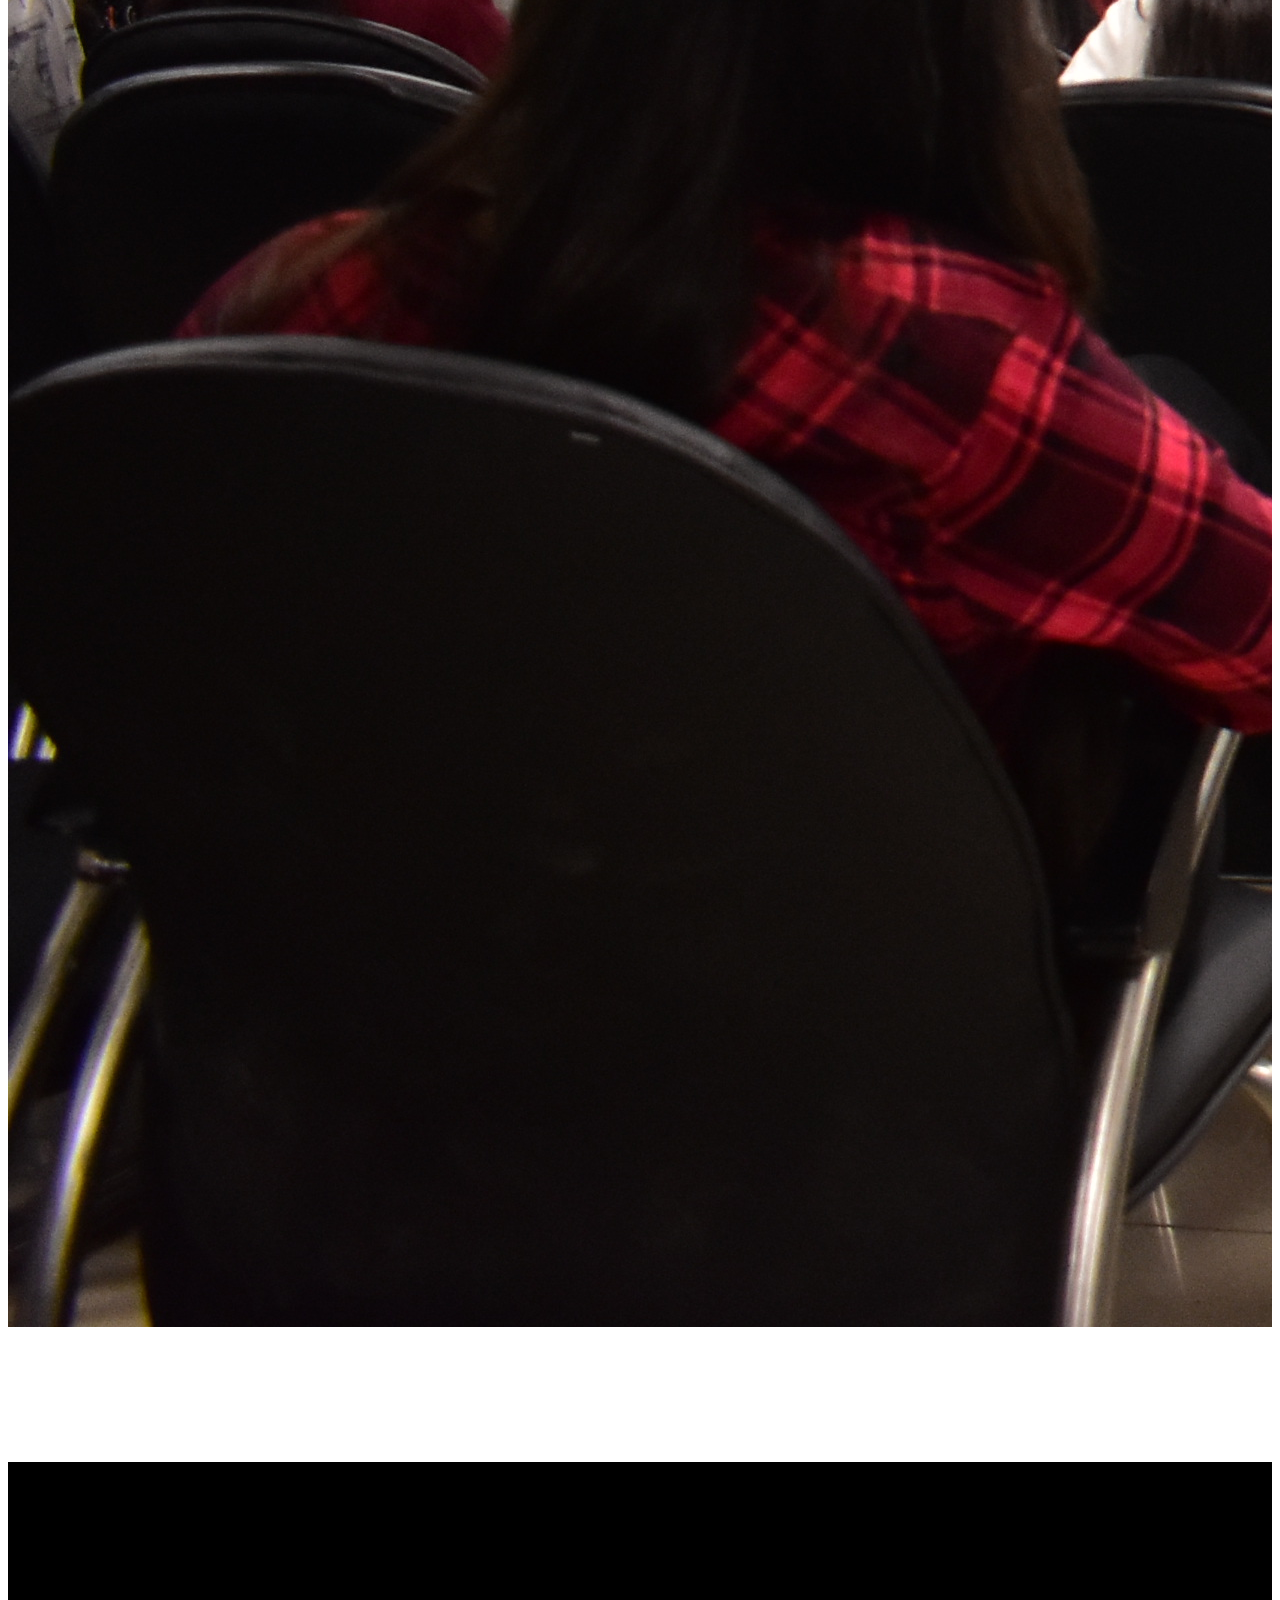
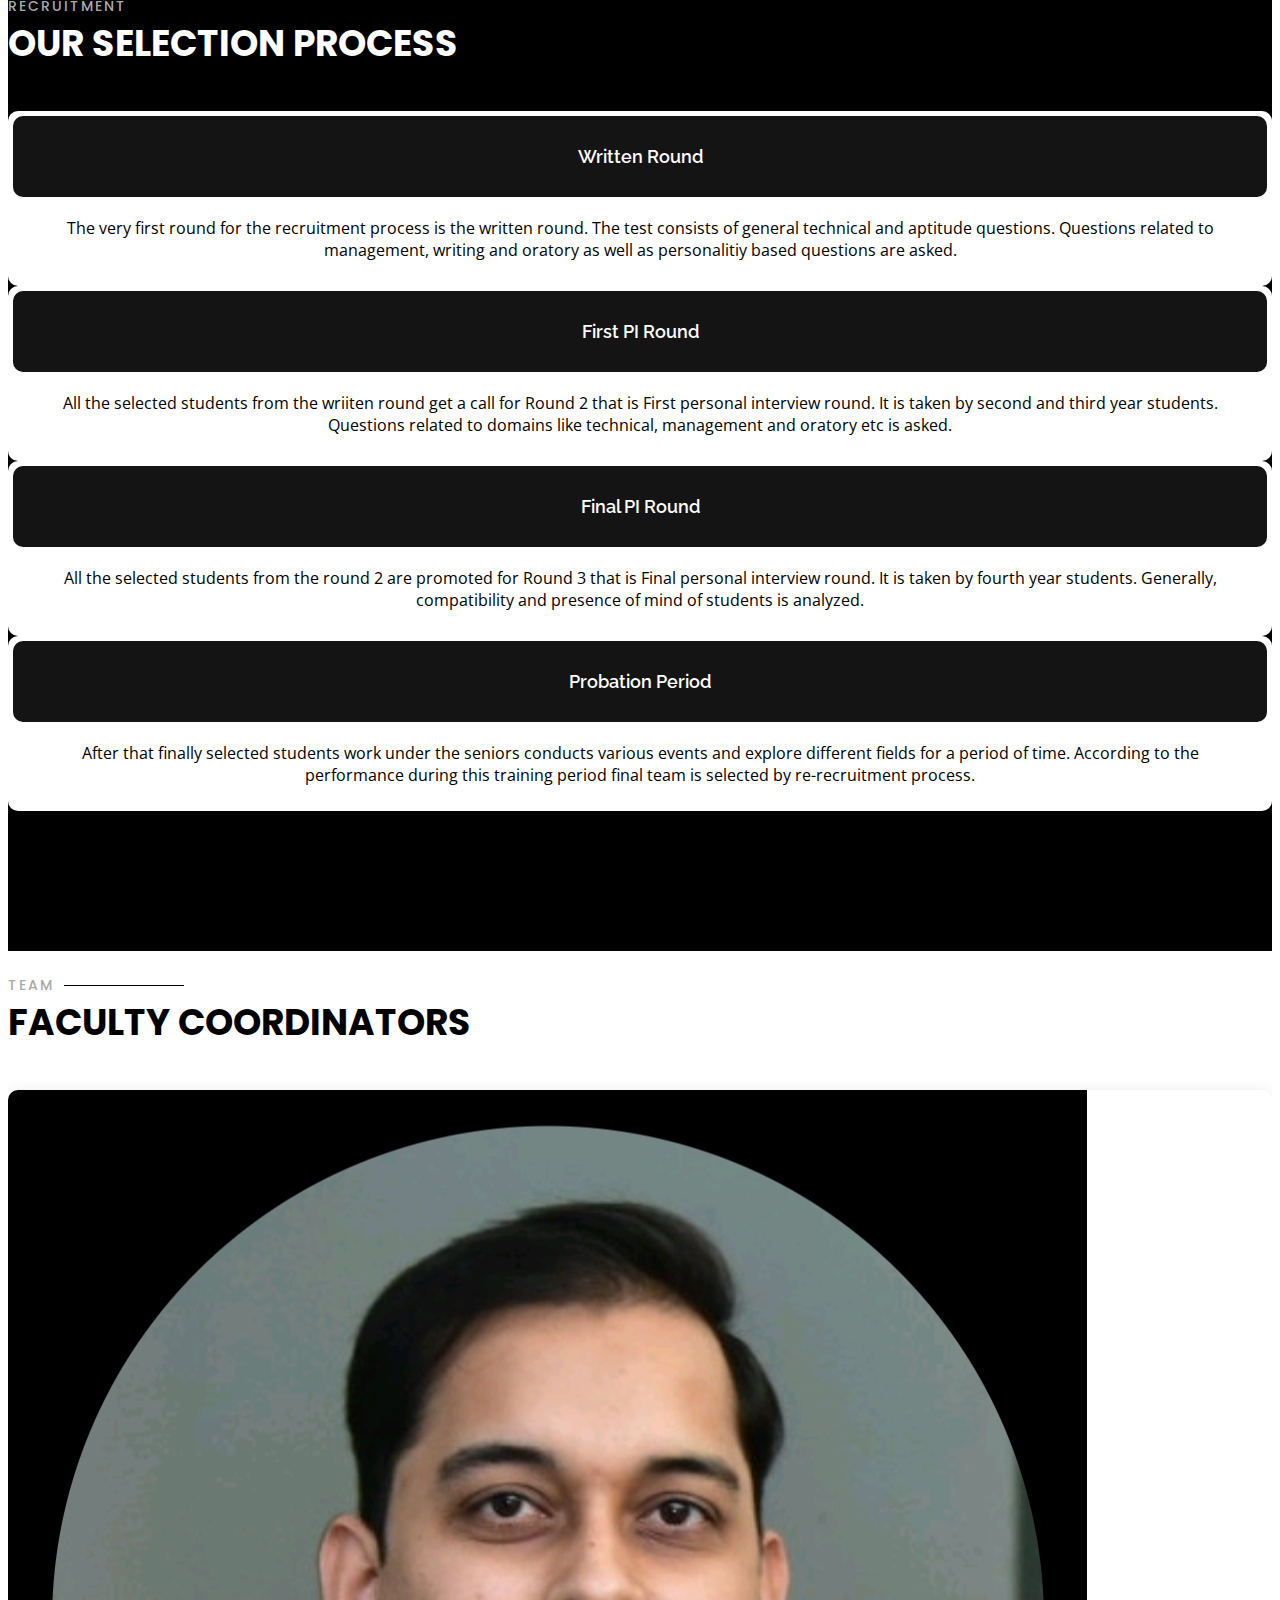
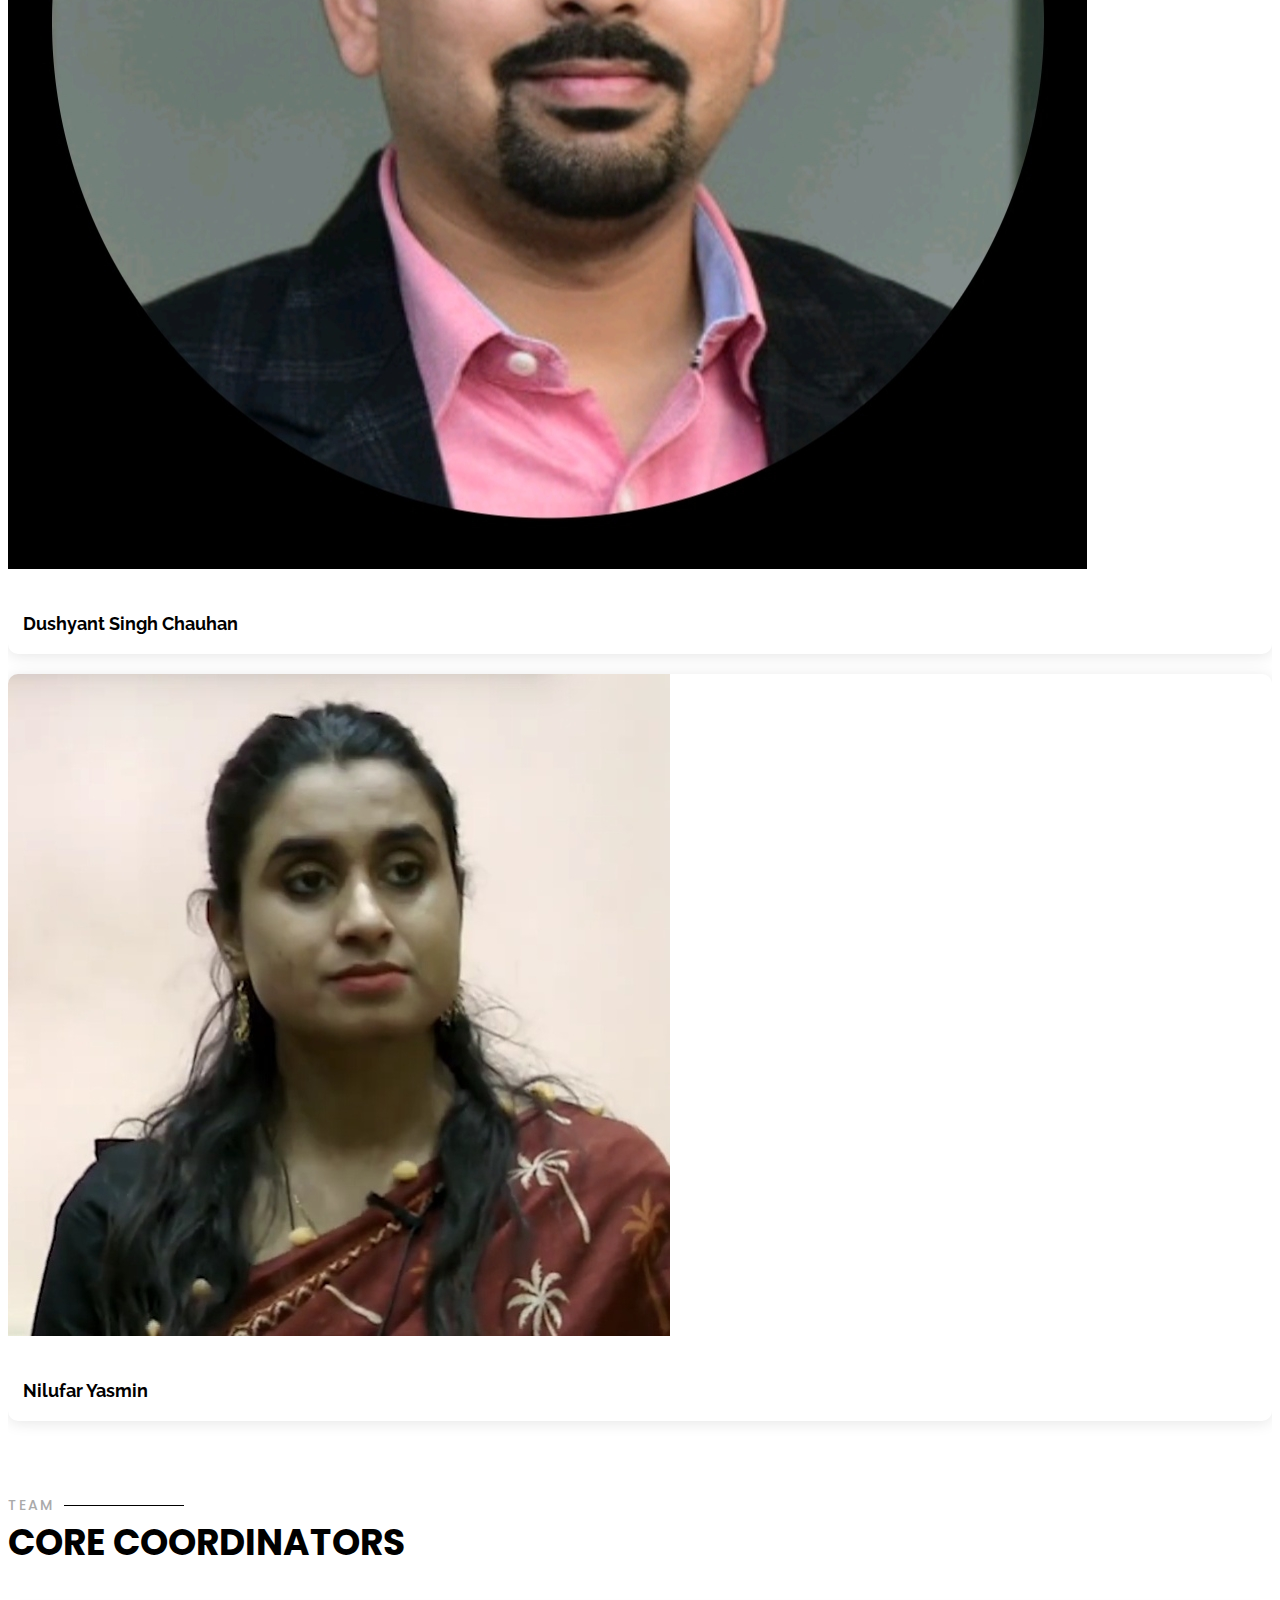
==== commit f2effd0c: "faculty" ====
--- a/index.html
+++ b/index.html
@@ -561,6 +561,45 @@
 
         <div class="section-title" data-aos="zoom-out">
           <h2>Team</h2>
+          <p>Faculty Coordinators</p>
+        </div>
+        <div class="row">
+          <div class="col-lg-3 col-md-6 d-flex align-items-stretch">
+            <div class="member" data-aos="fade-up" data-aos-delay="300">
+              <div class="member-img">
+                <img src="assets/img/team/Dushyant Chauhan.jpg" class="img-fluid" alt="">
+                
+              </div>
+              <div class="member-info">
+                <h4>Dushyant Singh Chauhan</h4>
+              </div>
+            </div>
+          </div>
+        
+          <div class="col-lg-3 col-md-6 d-flex align-items-stretch">
+            <div class="member" data-aos="fade-up" data-aos-delay="200">
+              <div class="member-img">
+                <img src="assets/img/team/Nilufar Yasmin.jpg" class="img-fluid" alt="">
+                
+              </div>
+              <div class="member-info">
+                <h4>Nilufar Yasmin</h4>
+              </div>
+            </div>
+          </div>
+  
+          
+        </div>
+</div>
+</section>
+
+
+        
+    <section id="team" class="team">
+      <div class="container">
+
+        <div class="section-title" data-aos="zoom-out">
+          <h2>Team</h2>
           <p>Core Coordinators</p>
         </div>
 
@@ -1180,12 +1219,6 @@
               </div>
               <div class="text-center"><button type="submit" value="reset">Register</button></div>
 
-           <!--  <div class="mb-3">
-                <div class="loading">Loading</div>
-                <div class="error-message"></div>
-                <div class="sent-message">You have registered successfully. Thank you!</div>
-                <input type="submit" name="submit" class="btnSubmit btn-block" value="Register" />
-              </div> -->
 
               
               
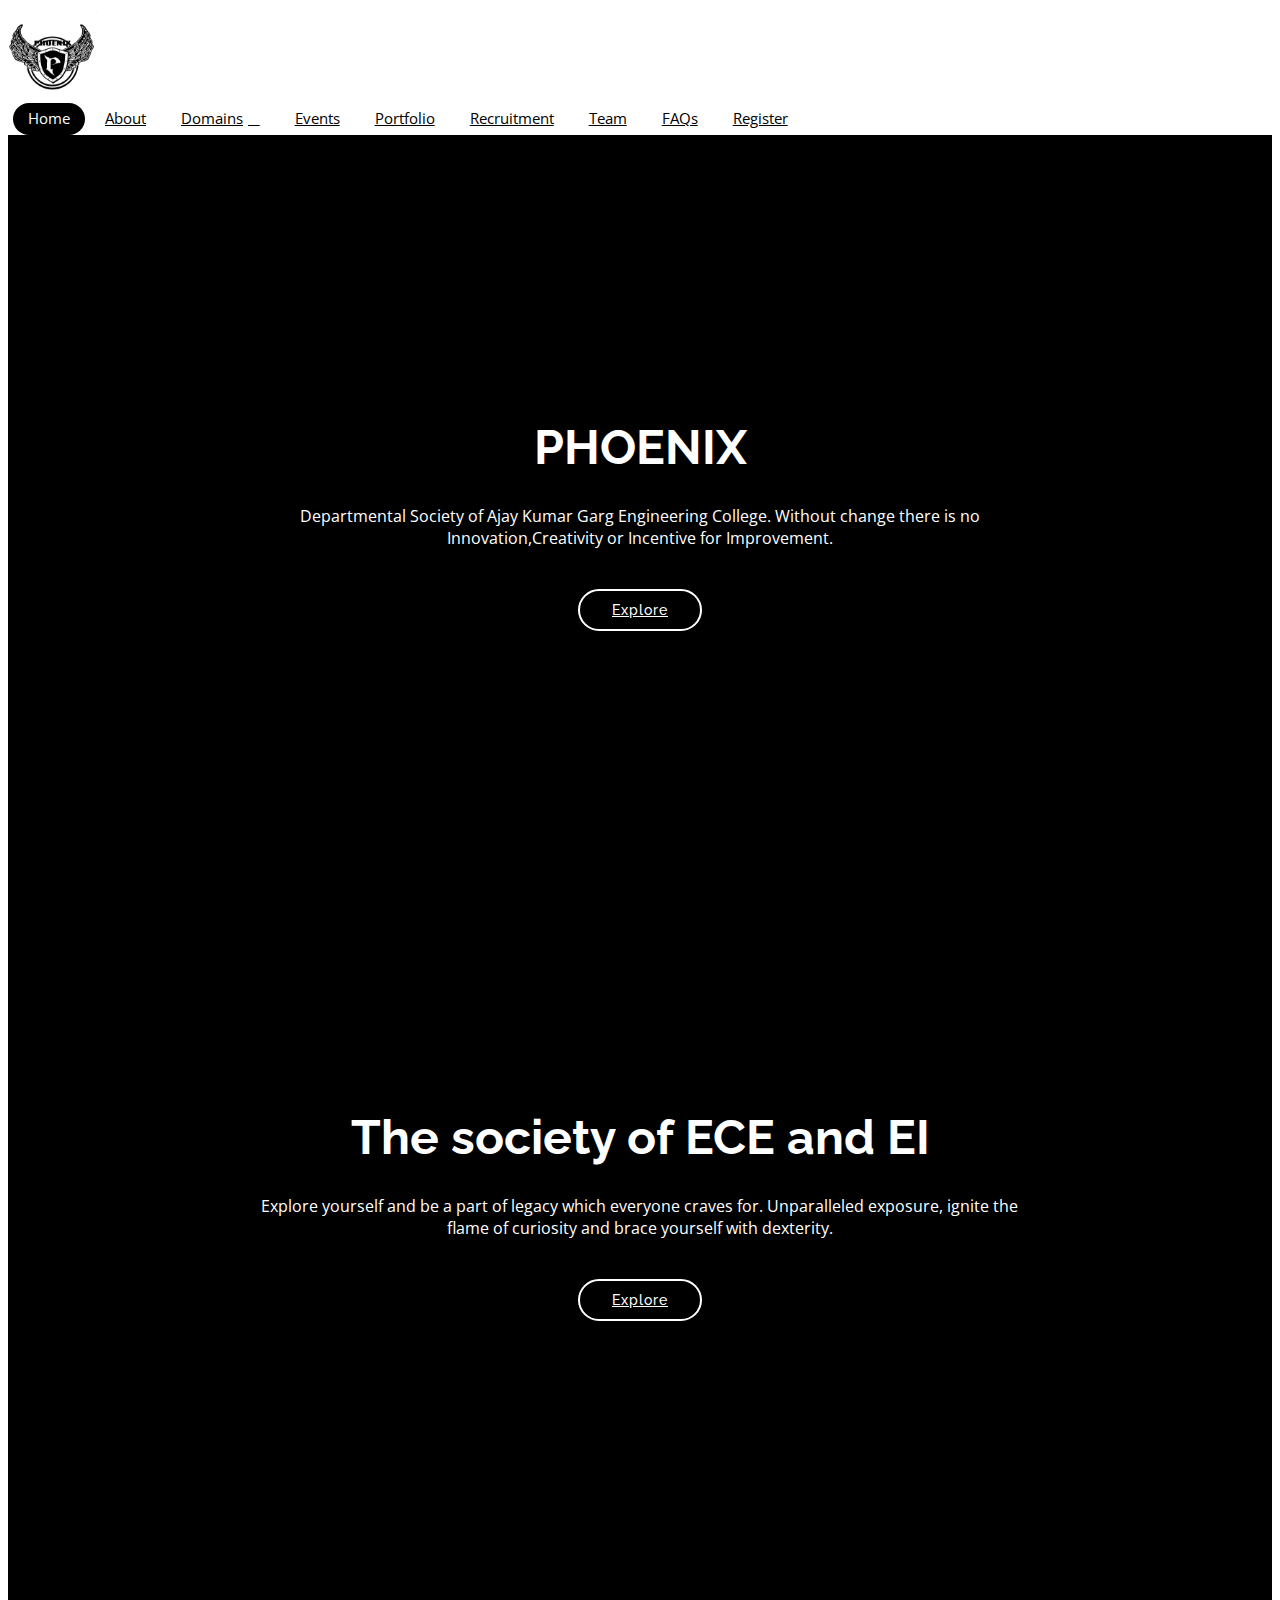
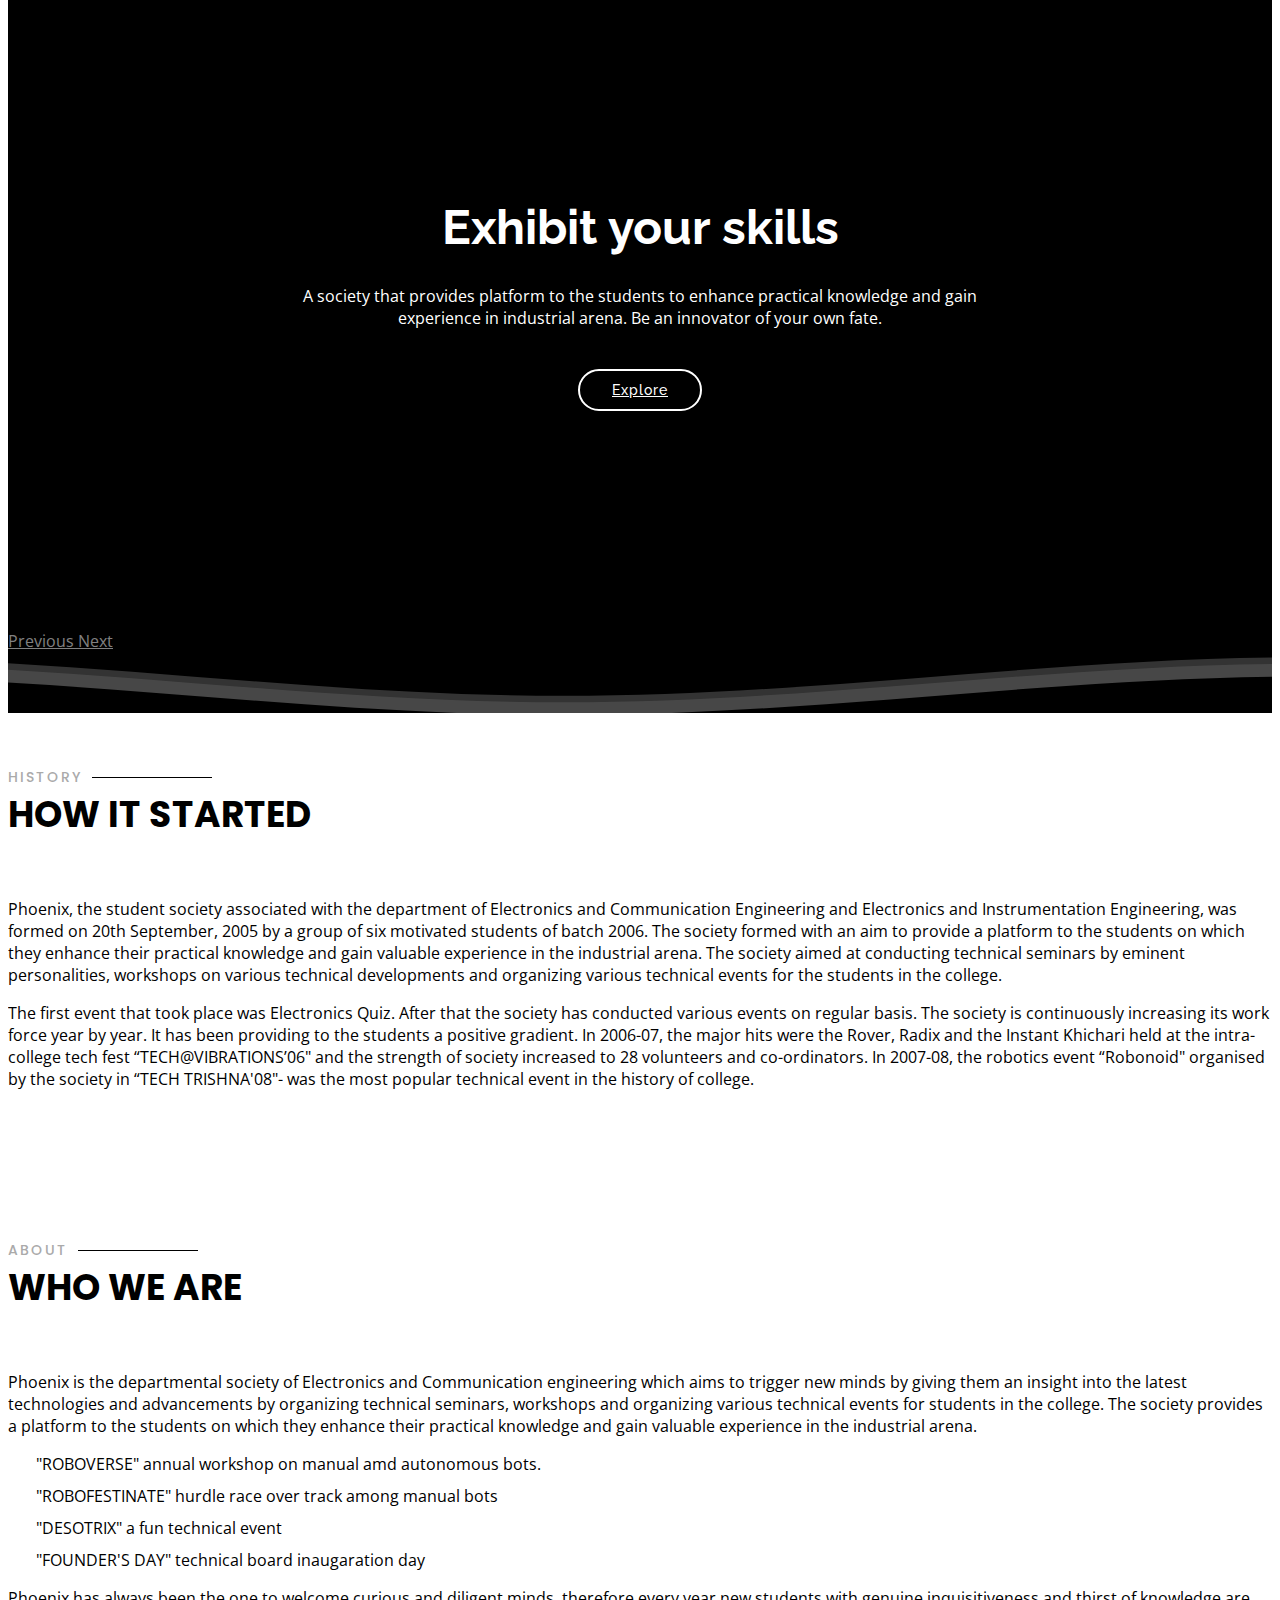
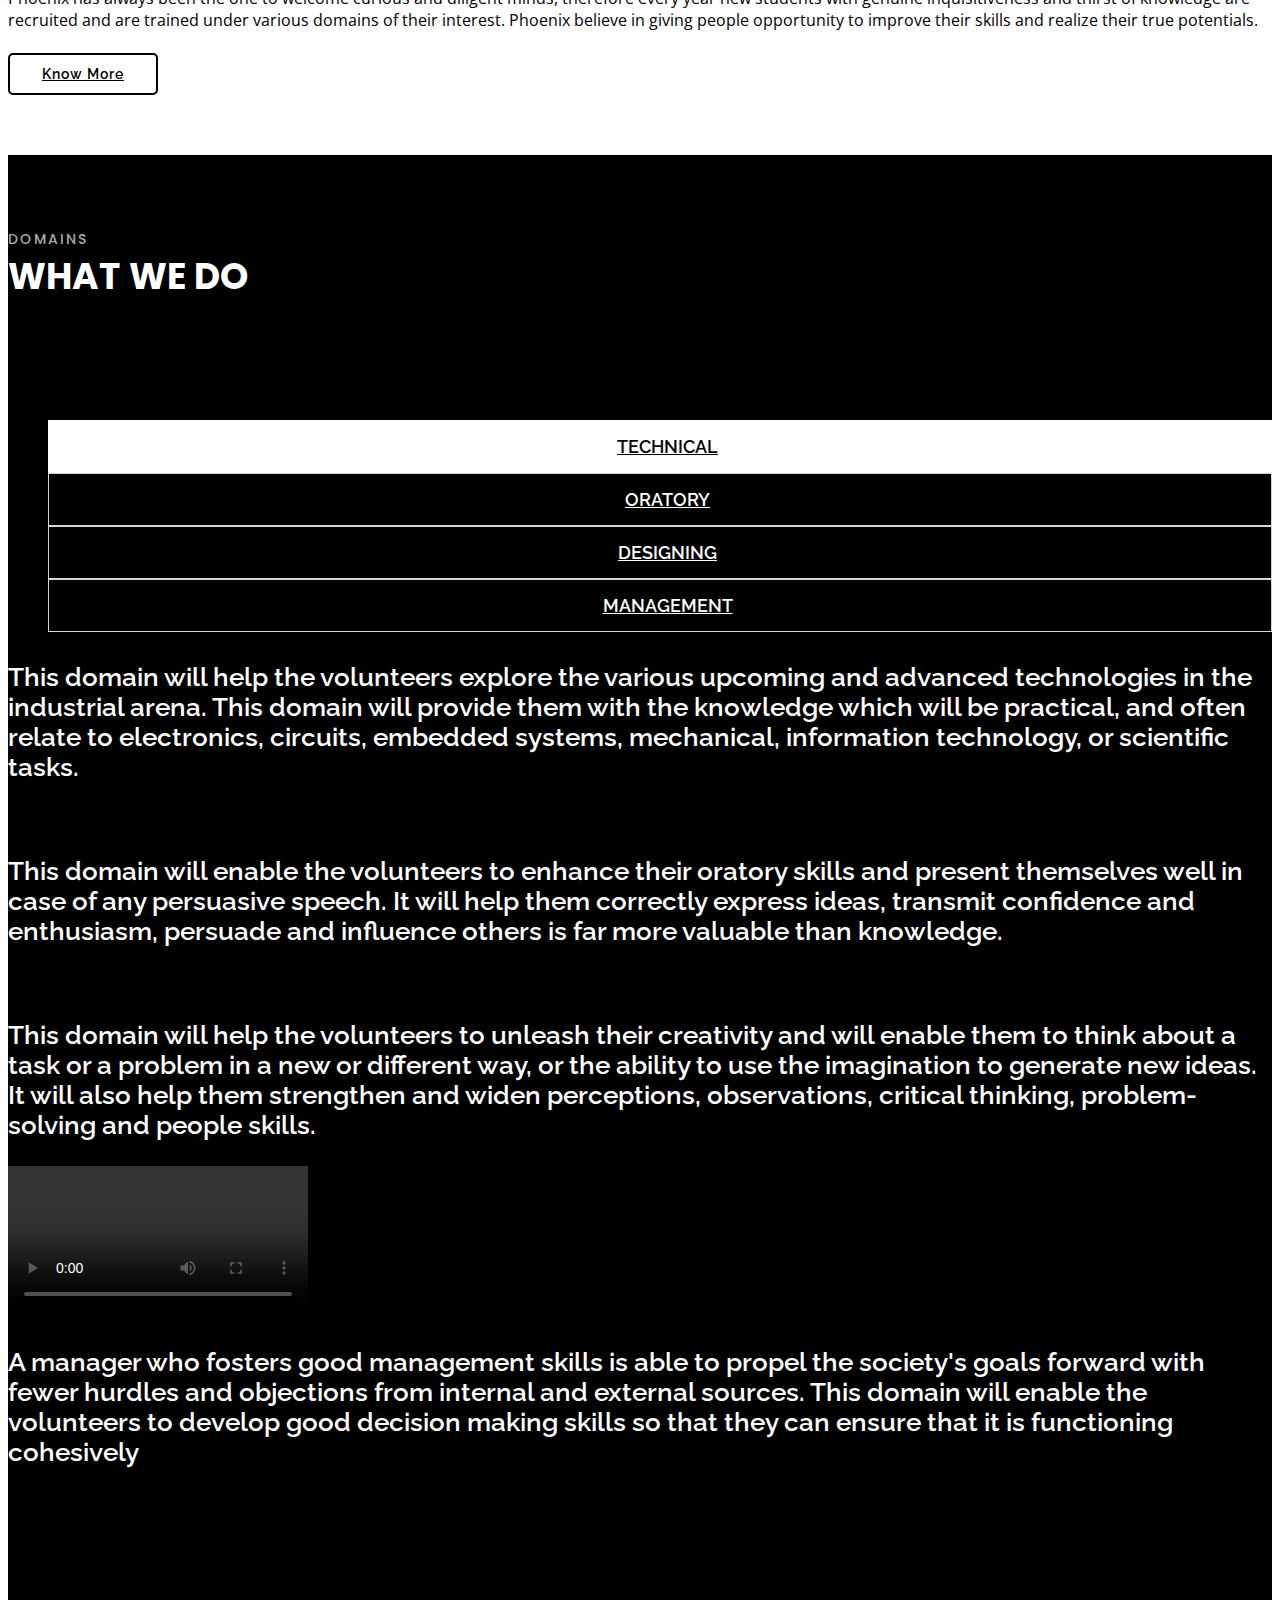
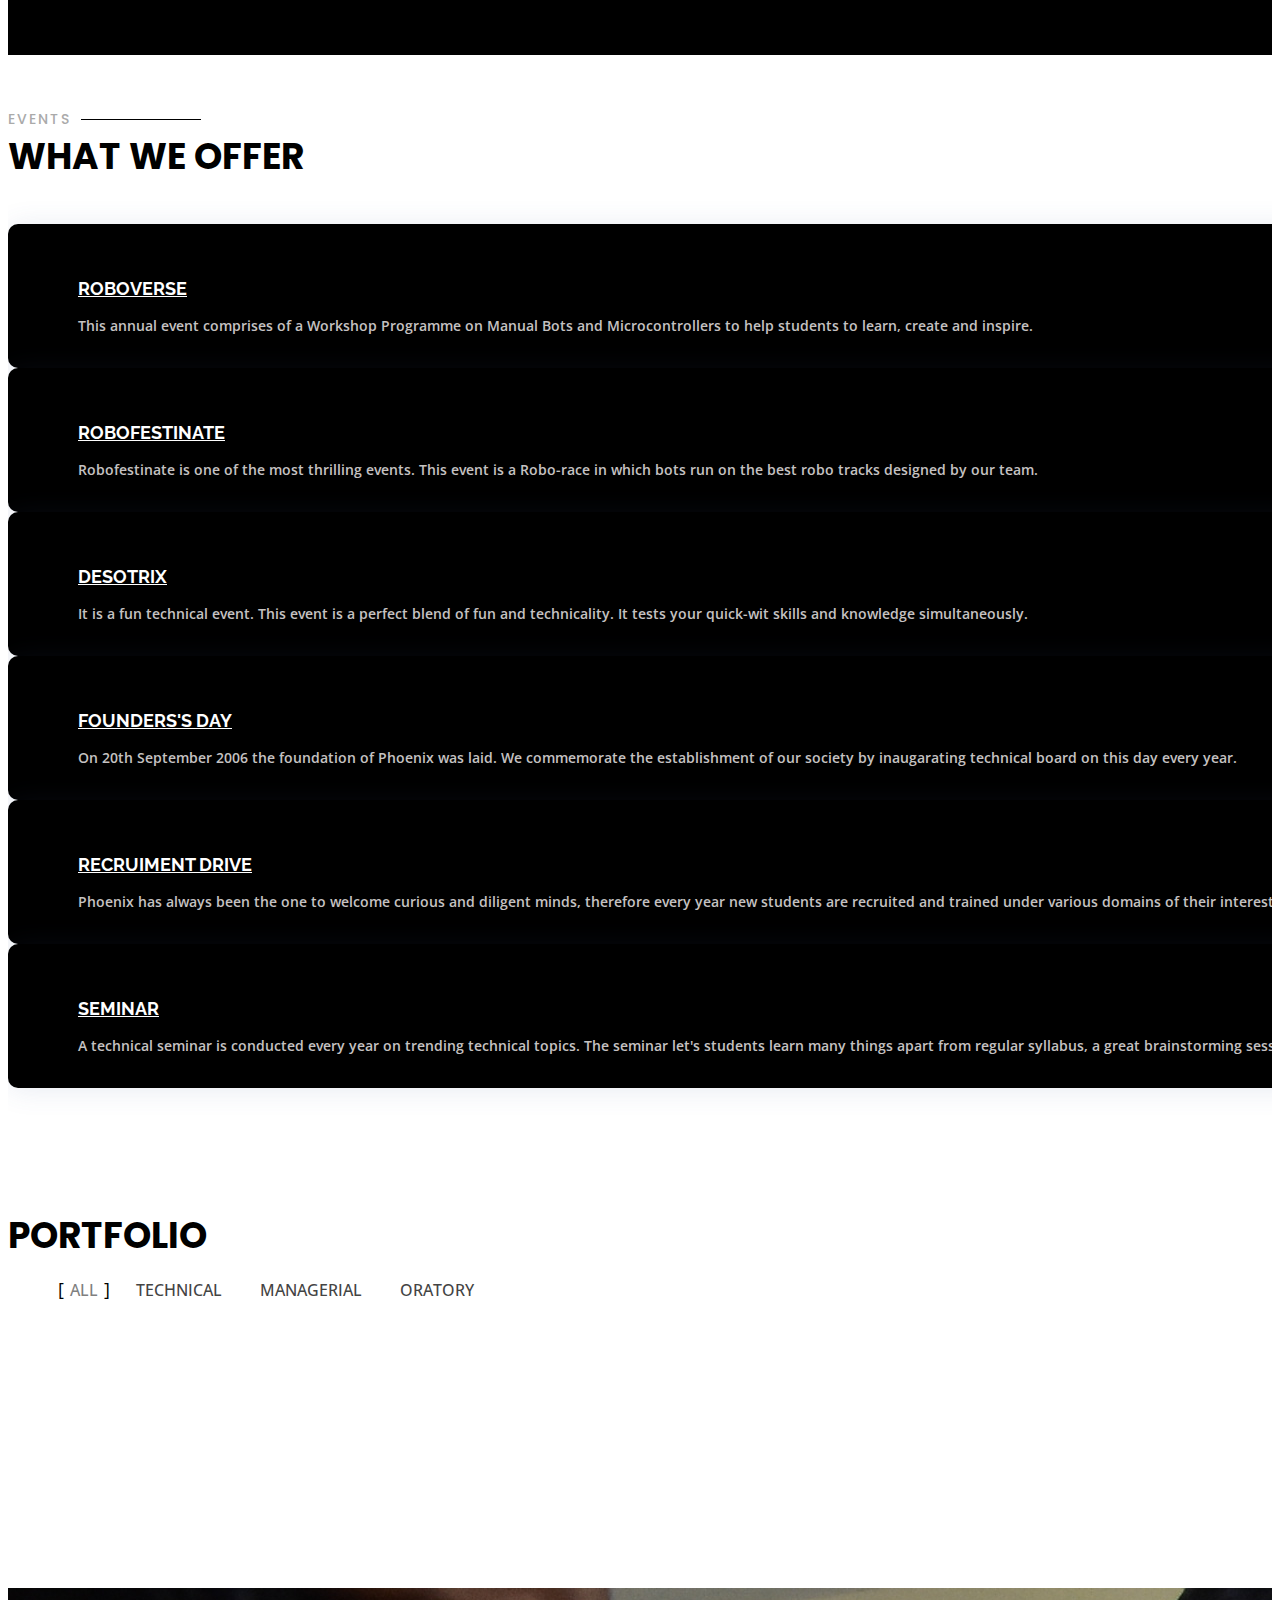
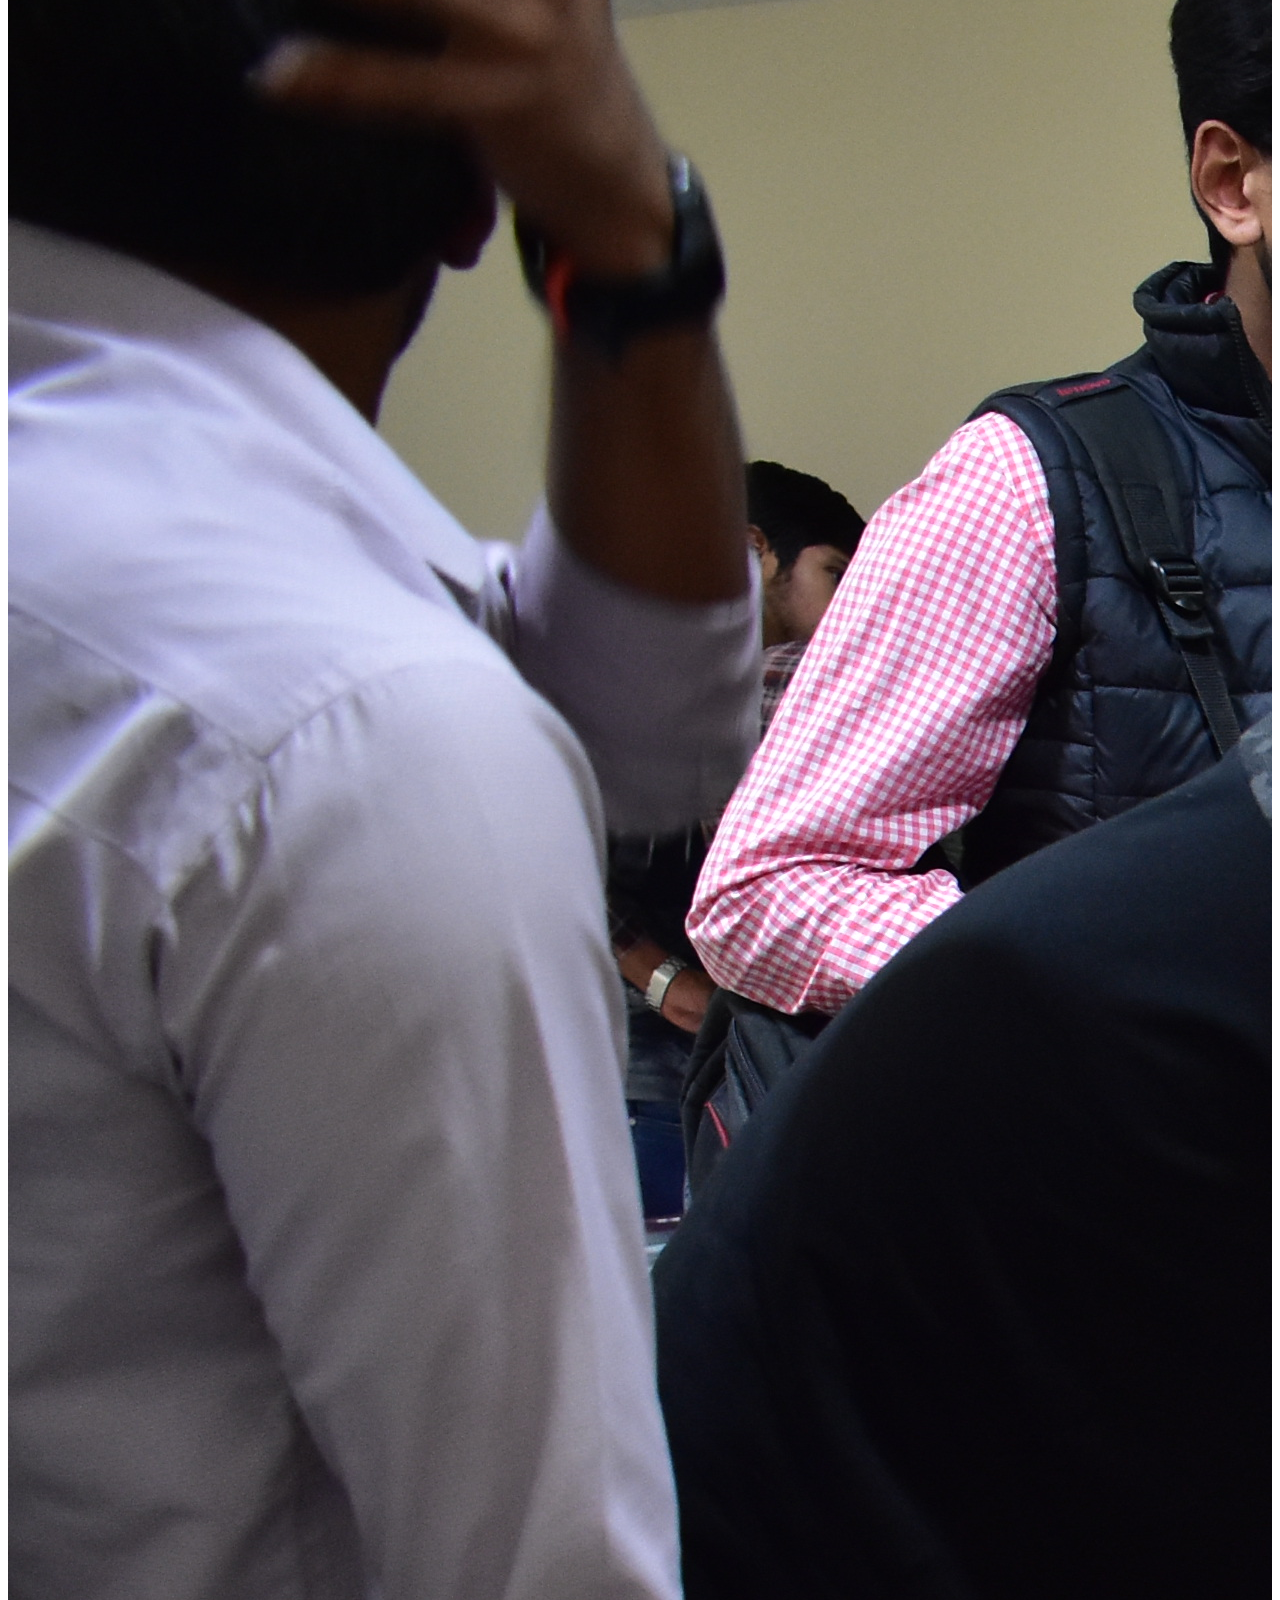
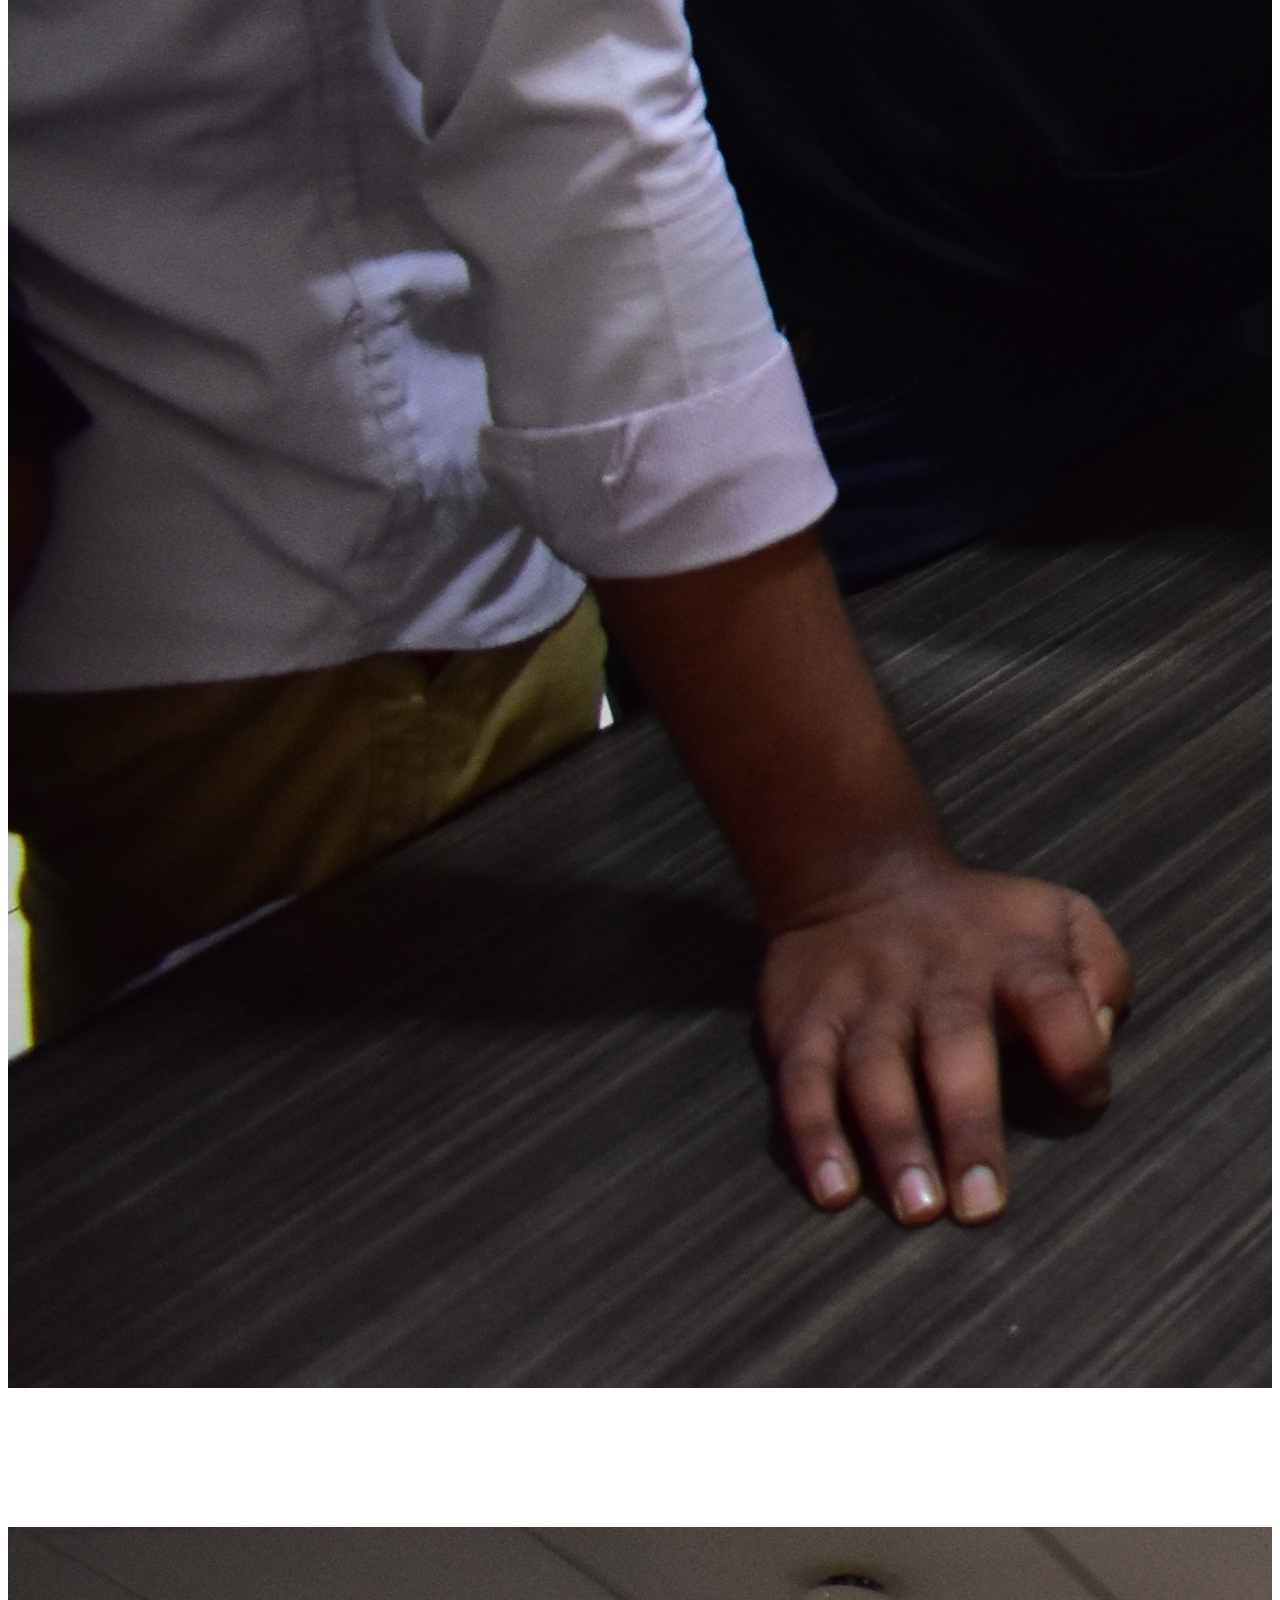
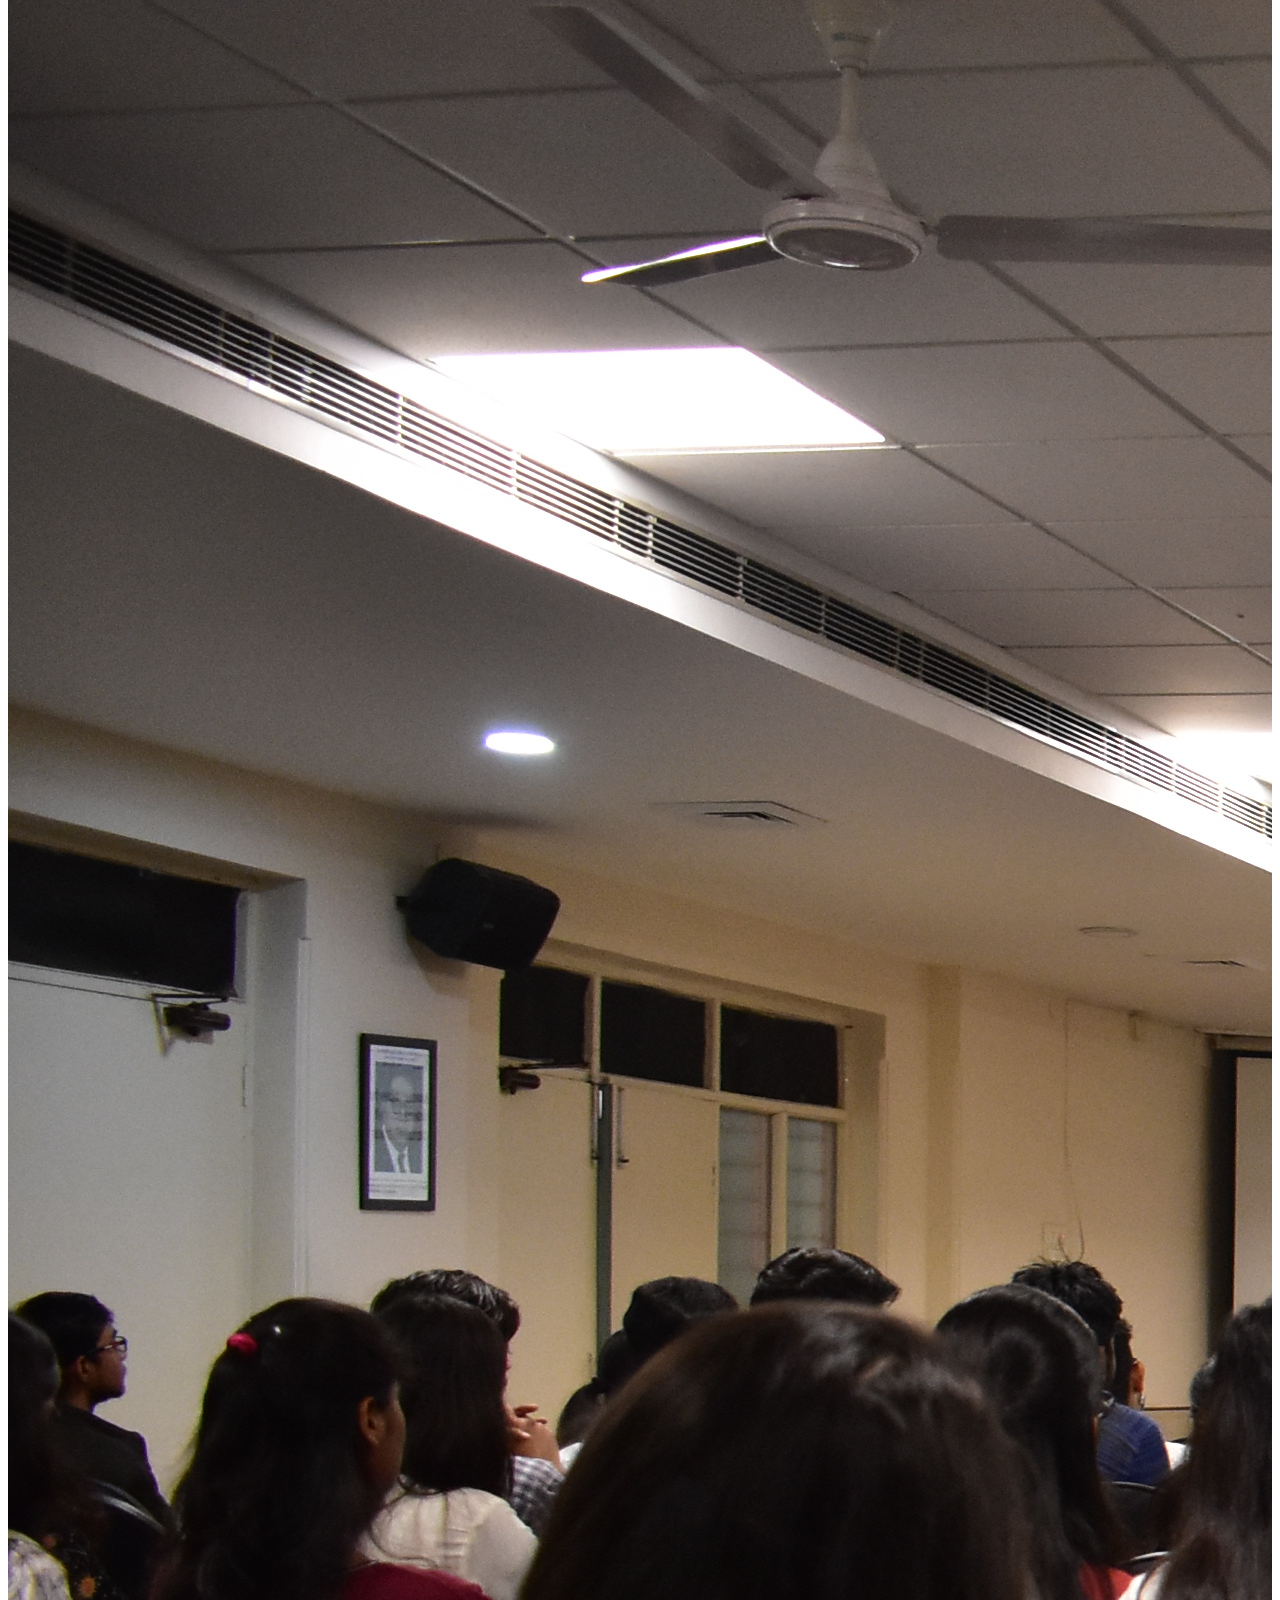
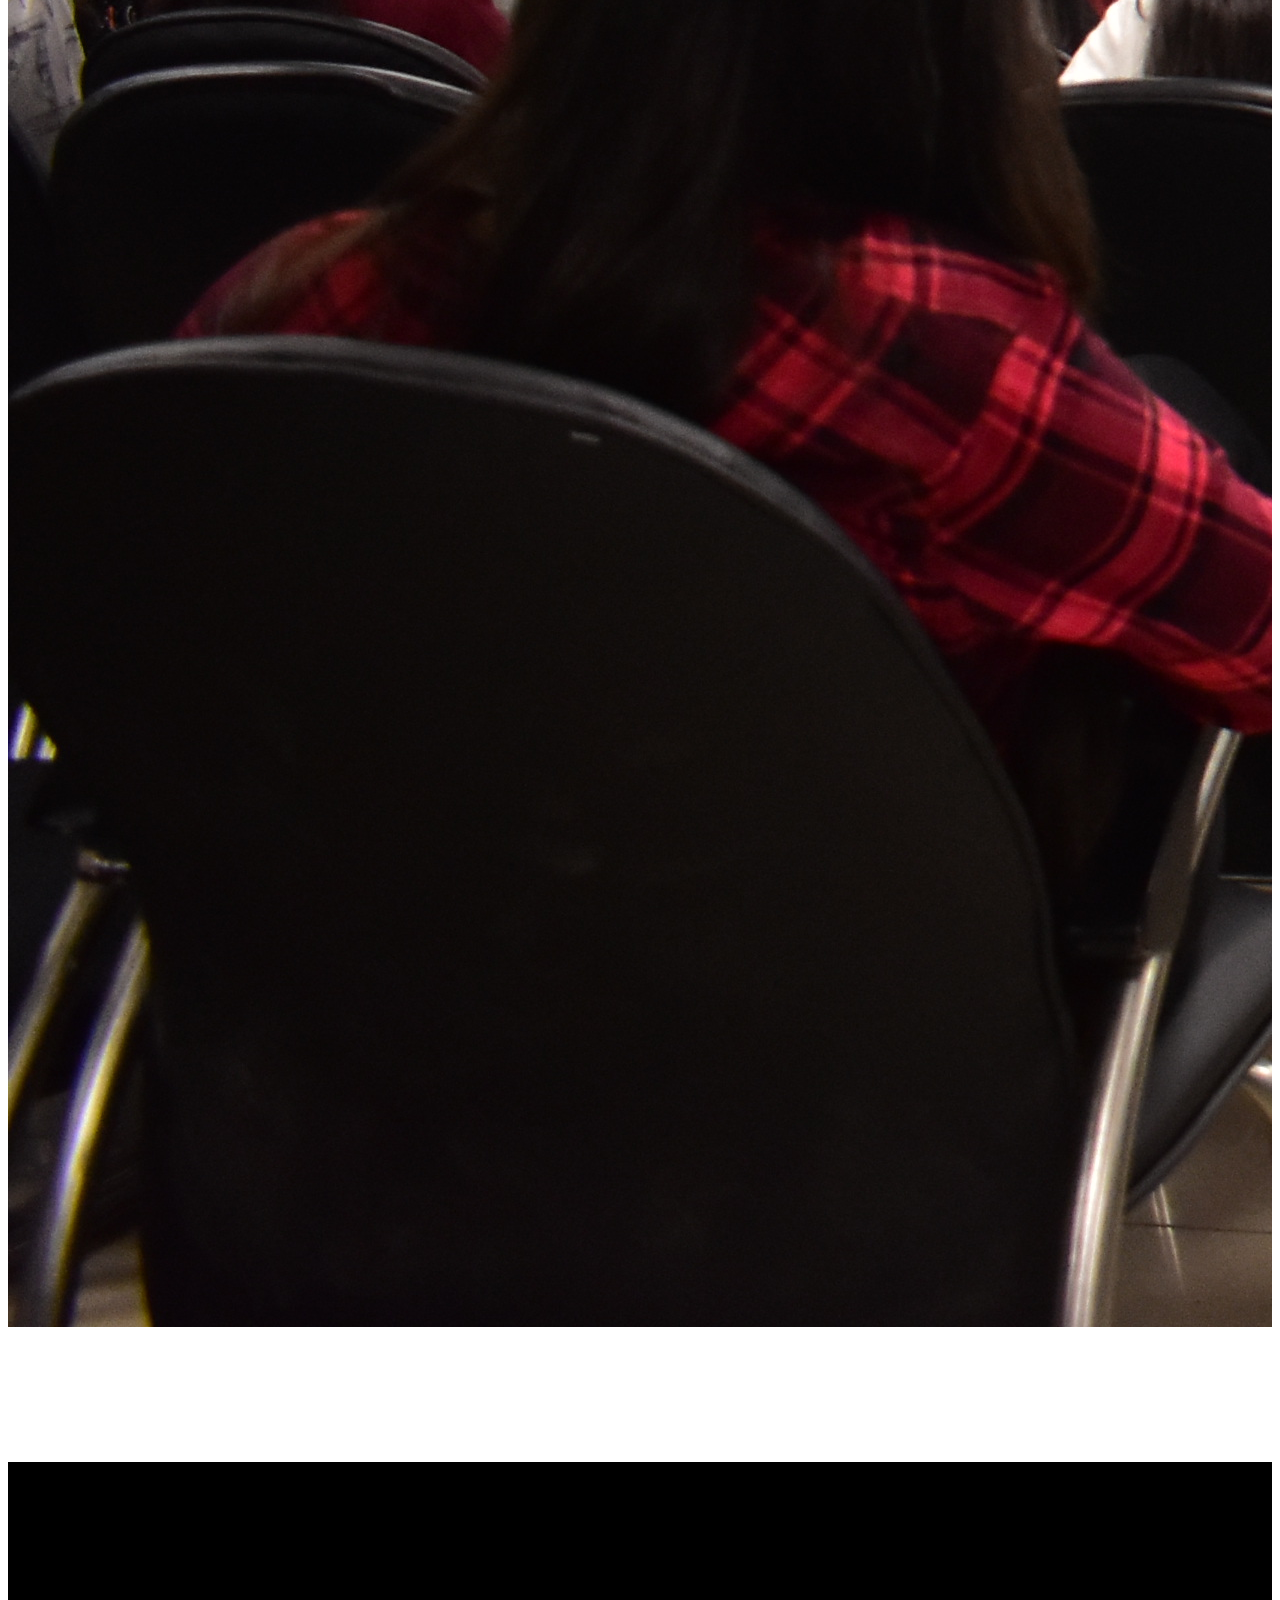
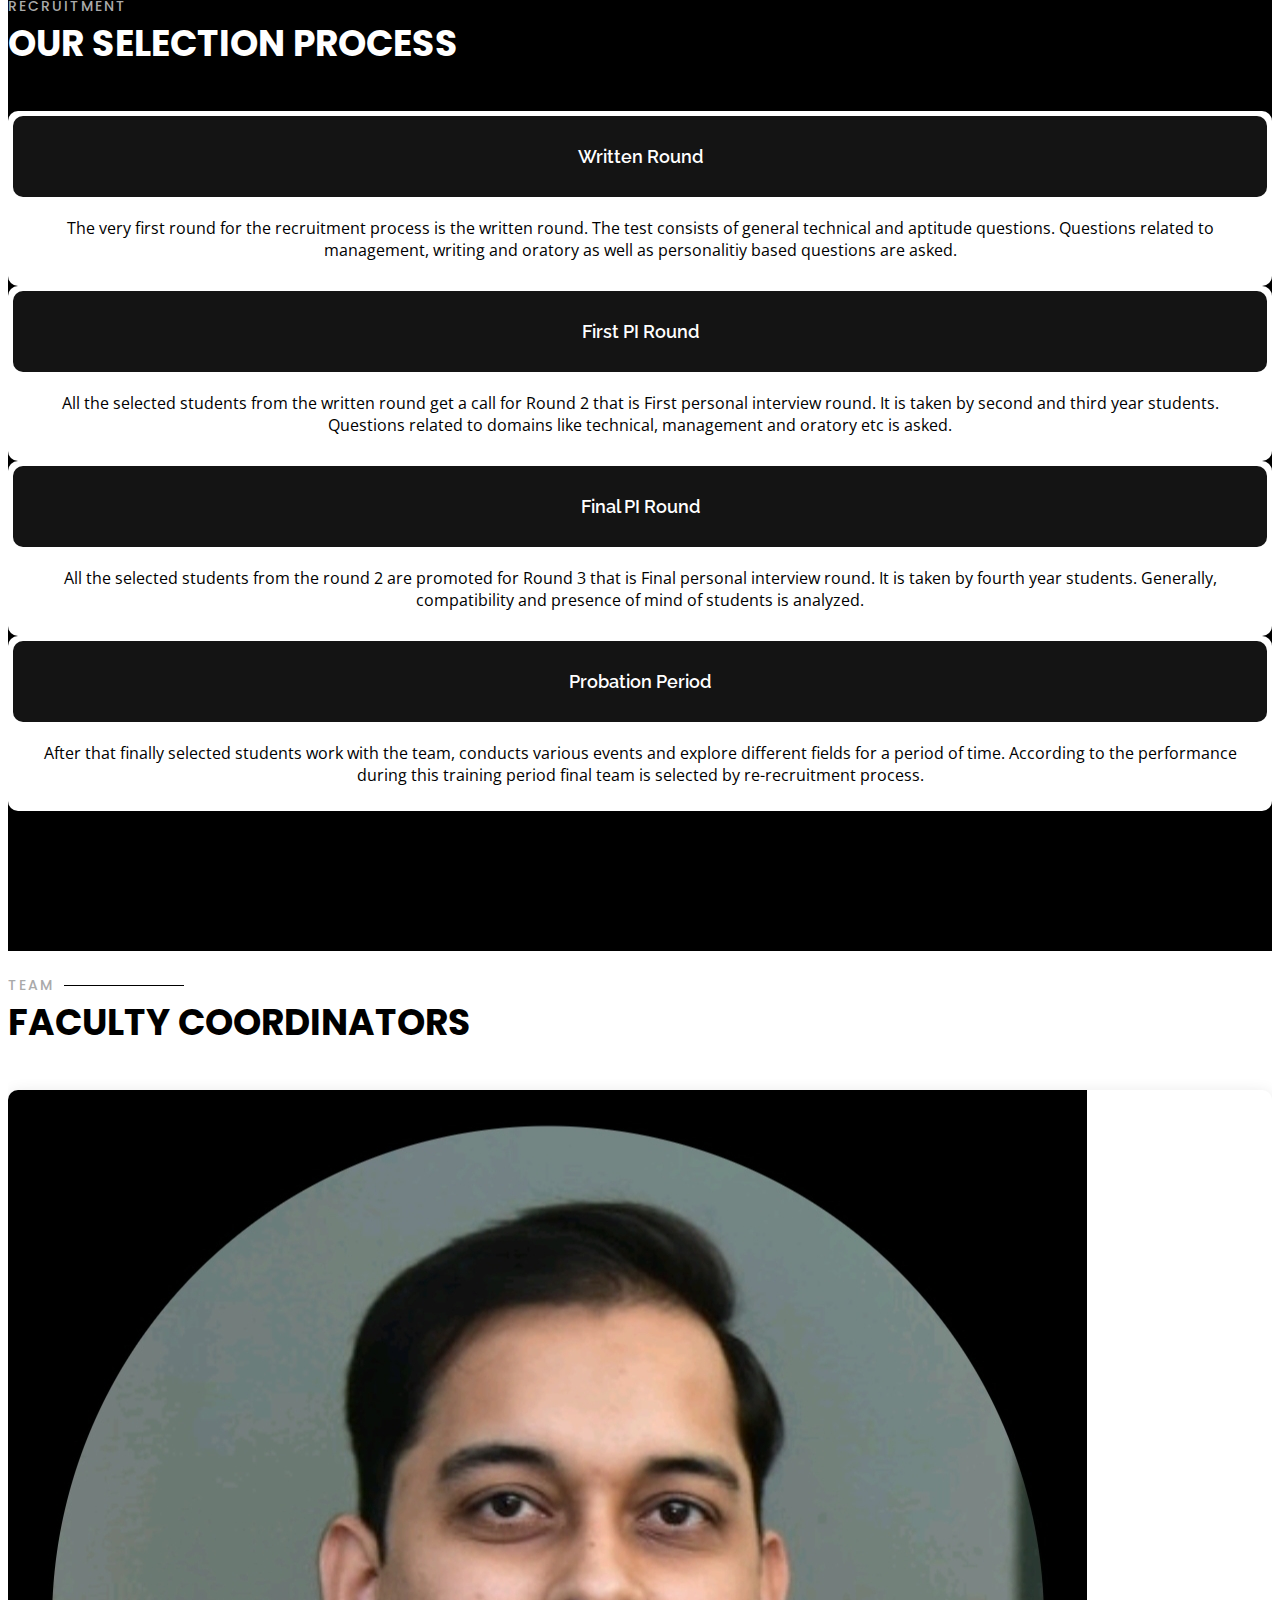
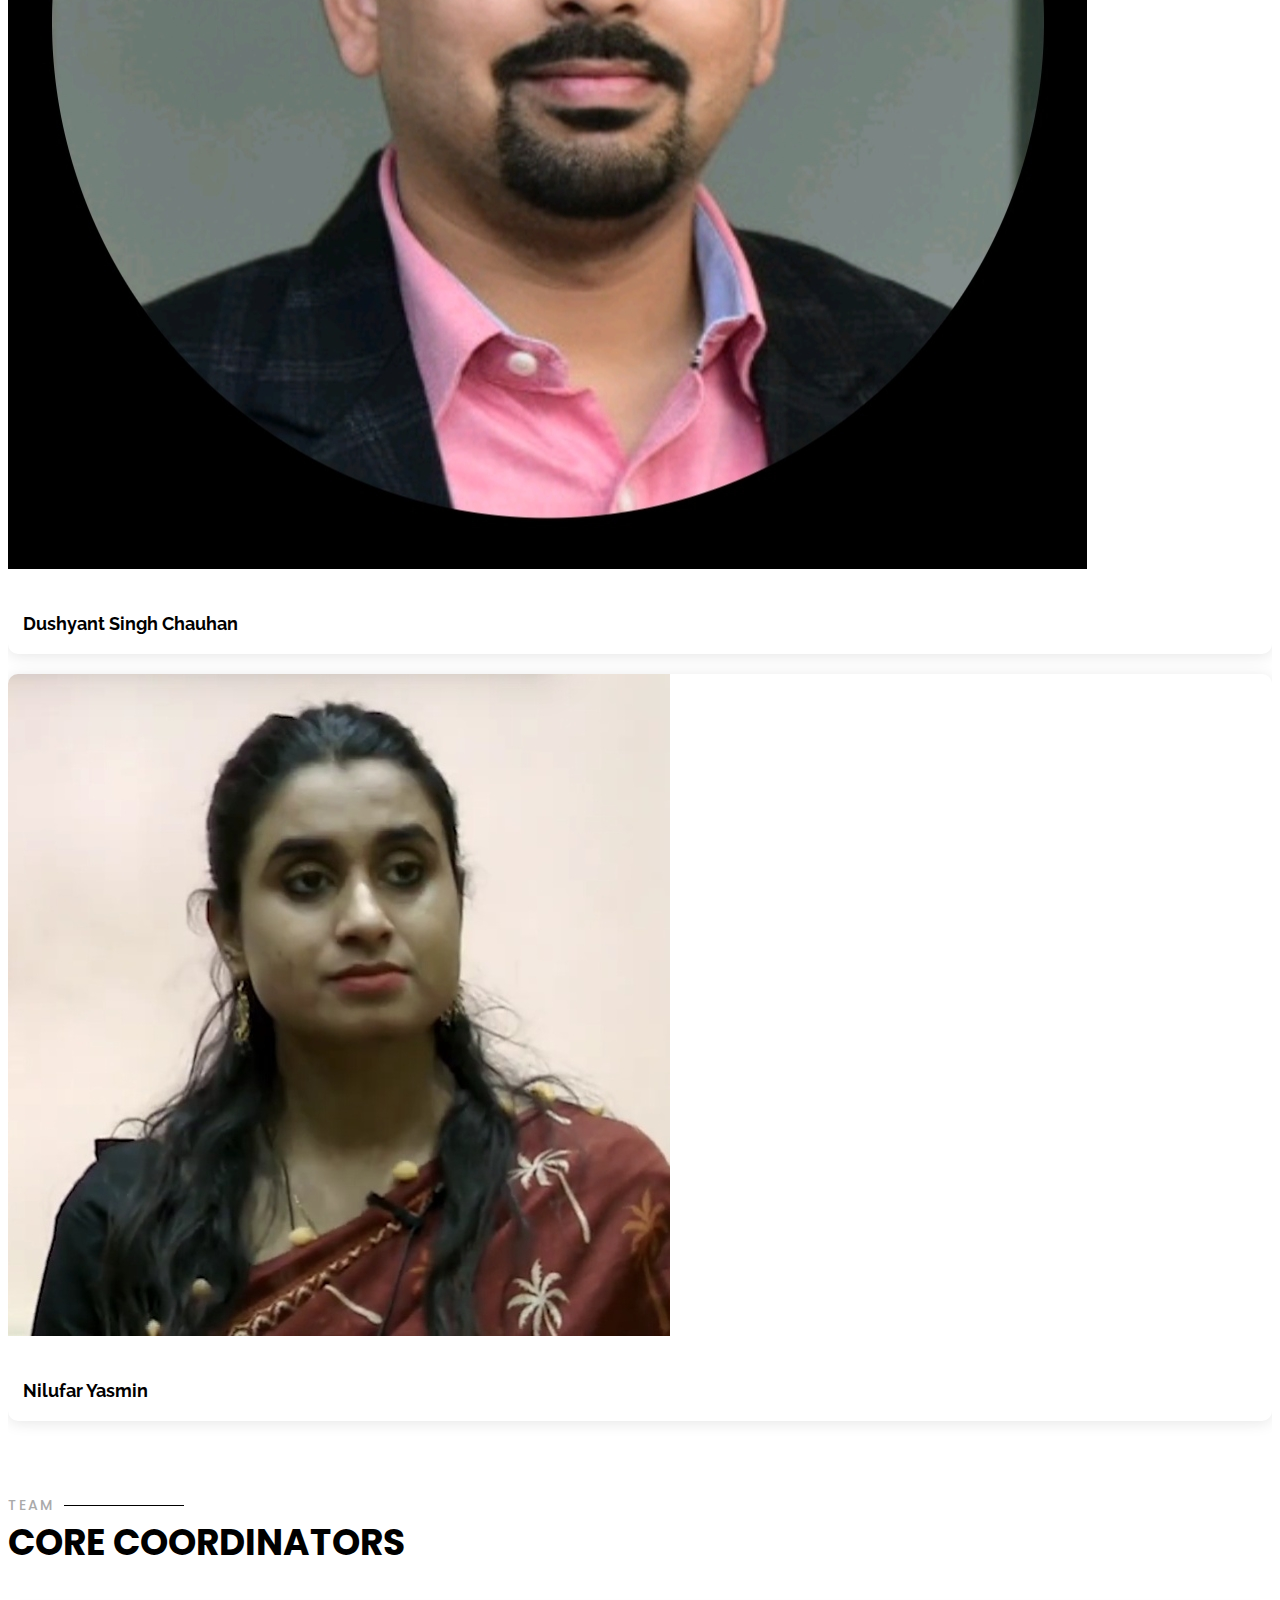
==== commit 66cbbe6f: "Merge branch 'main' of https://github.com/DexterROG/Pheonix into main" ====
--- a/index.html
+++ b/index.html
@@ -523,7 +523,7 @@
           <div class="col-lg-3 col-md-6 mt-4 mt-md-0">
             <div class="box " data-aos="zoom-in" data-aos-delay="100">
               <h3>First PI Round</h3>
-              All the selected students from the wriiten round get a call for Round 2 that is
+              All the selected students from the written round get a call for Round 2 that is
                 First personal interview round. It is taken by second and third year students.
                 Questions related to domains like technical, management and oratory etc is asked.
             </div>
@@ -541,7 +541,7 @@
           <div class="col-lg-3 col-md-6 mt-4 mt-lg-0">
             <div class="box" data-aos="zoom-in" data-aos-delay="300">
               <h3>Probation Period</h3>
-               After that finally selected students work under the seniors conducts various events and explore different fields for a period of time.
+               After that finally selected students work with the team, conducts various events and explore different fields for a period of time.
                According to the performance during this training period final team is selected by re-recruitment process.  
             </div>
           </div>
